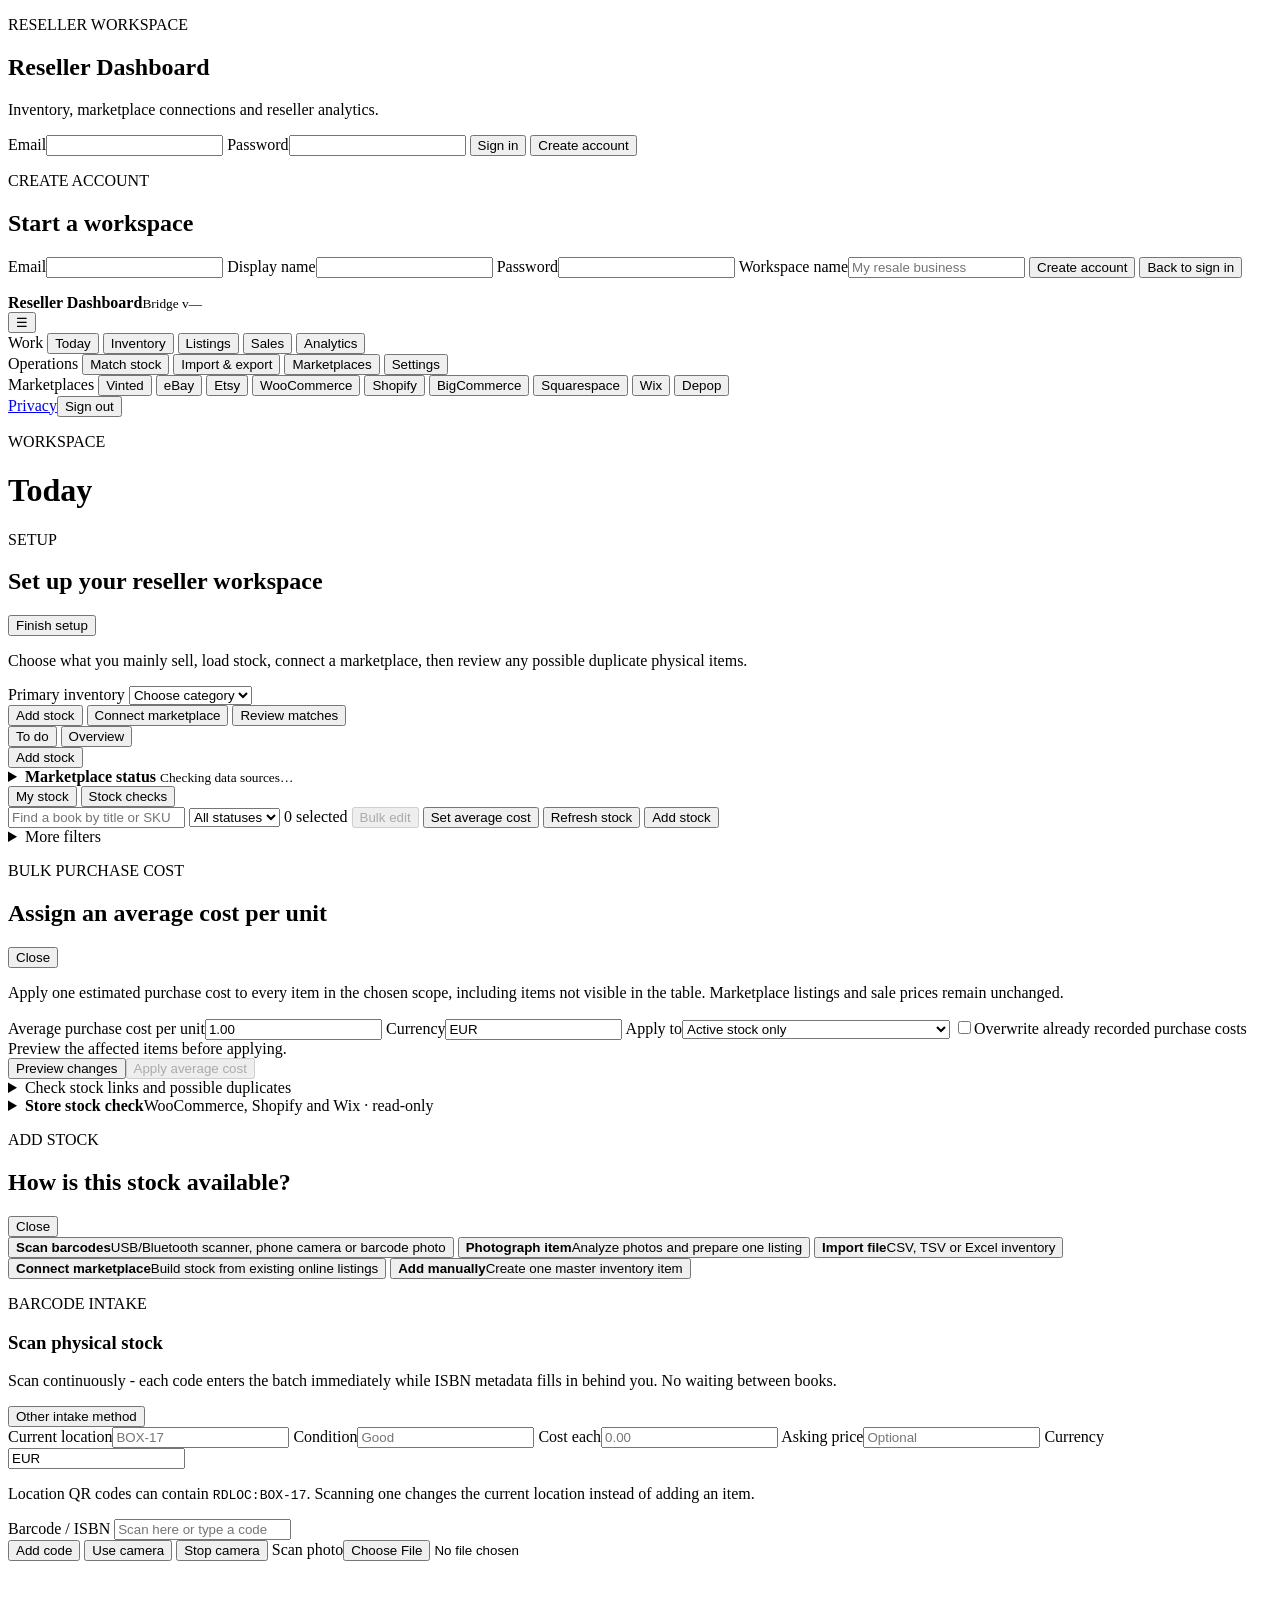
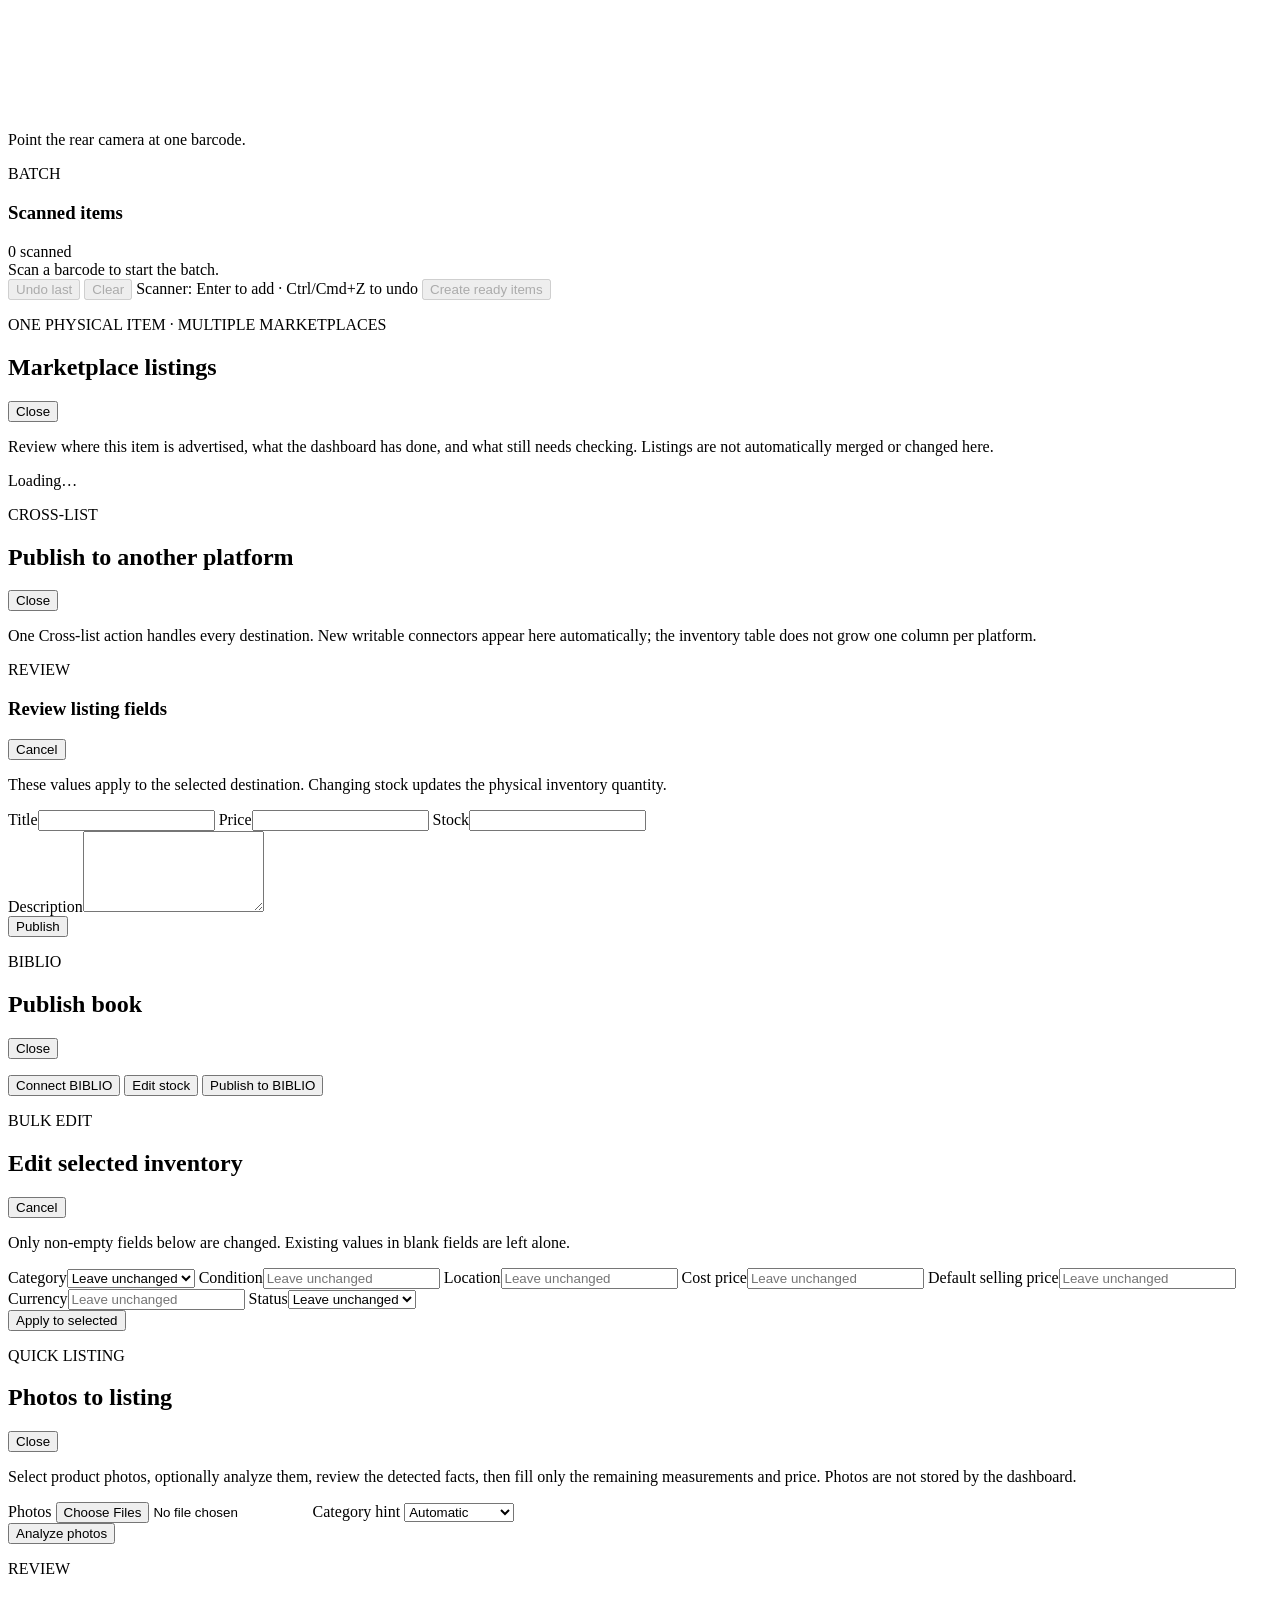
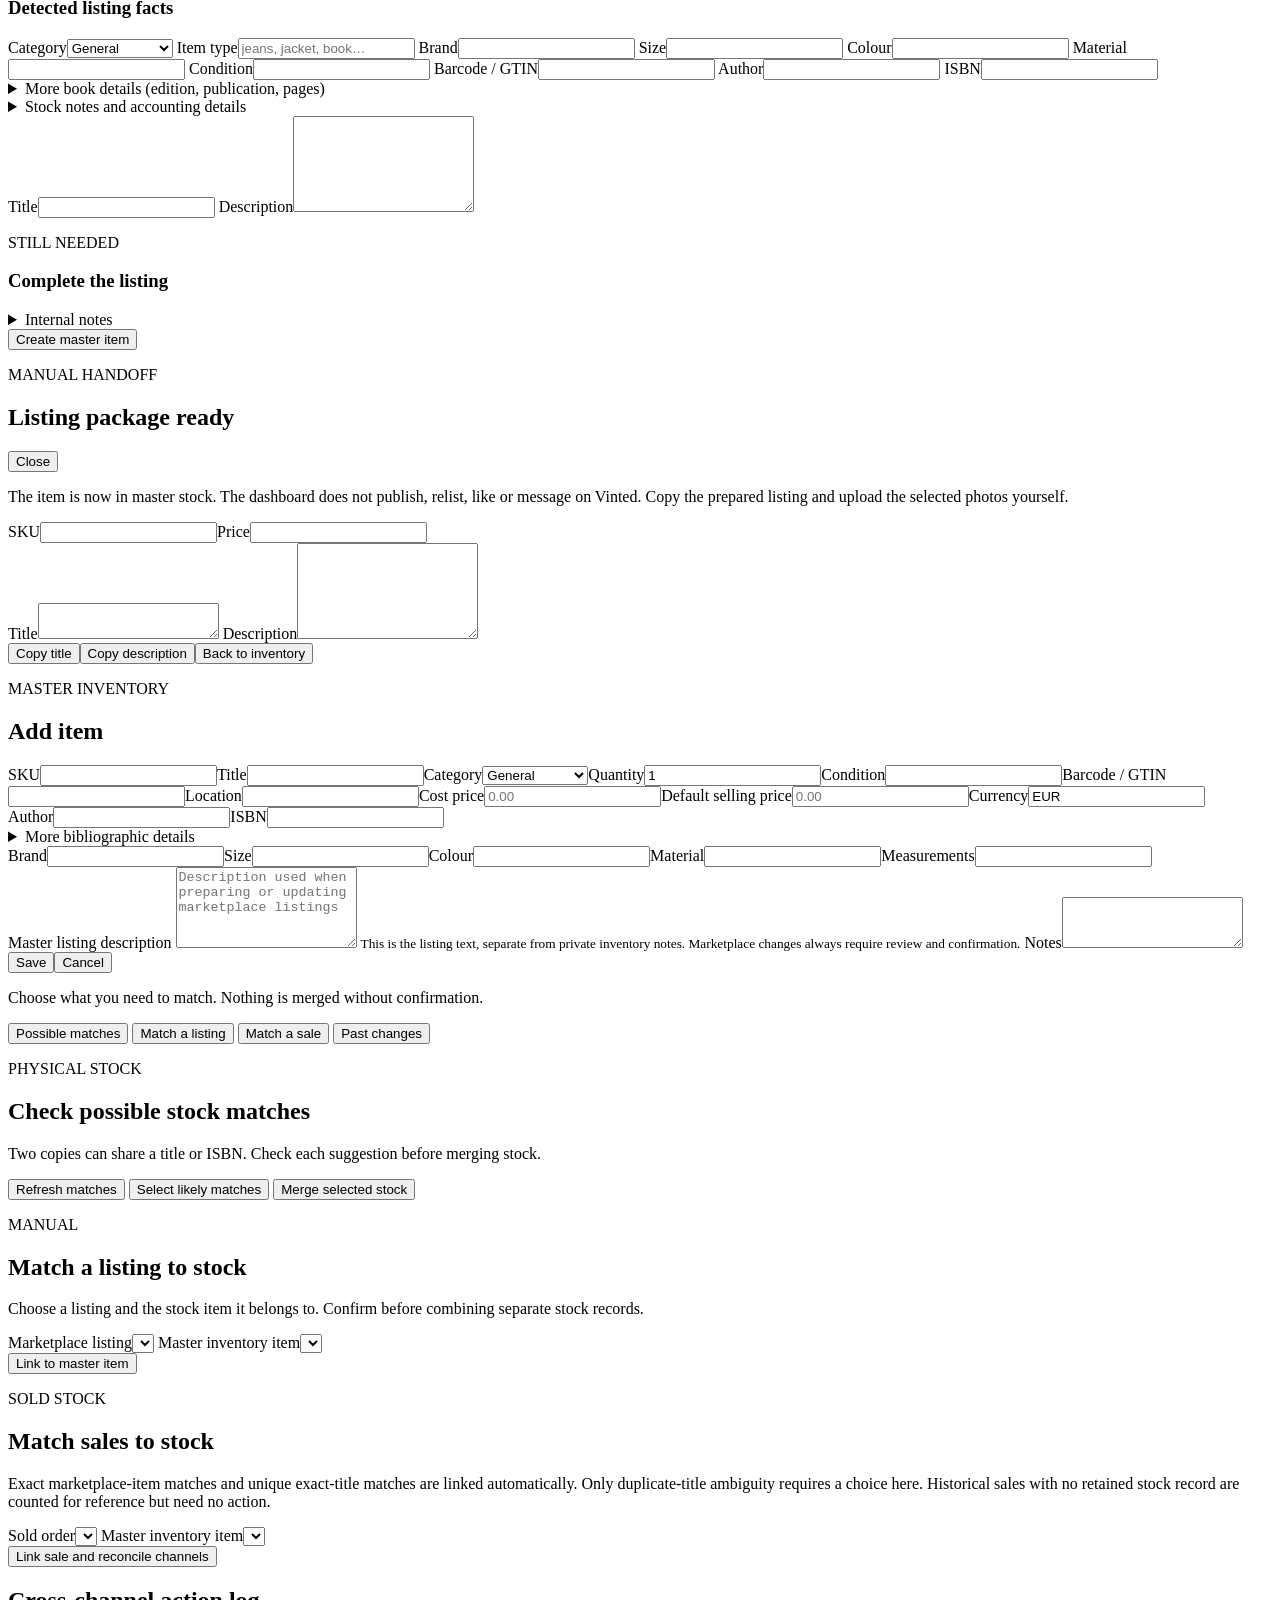
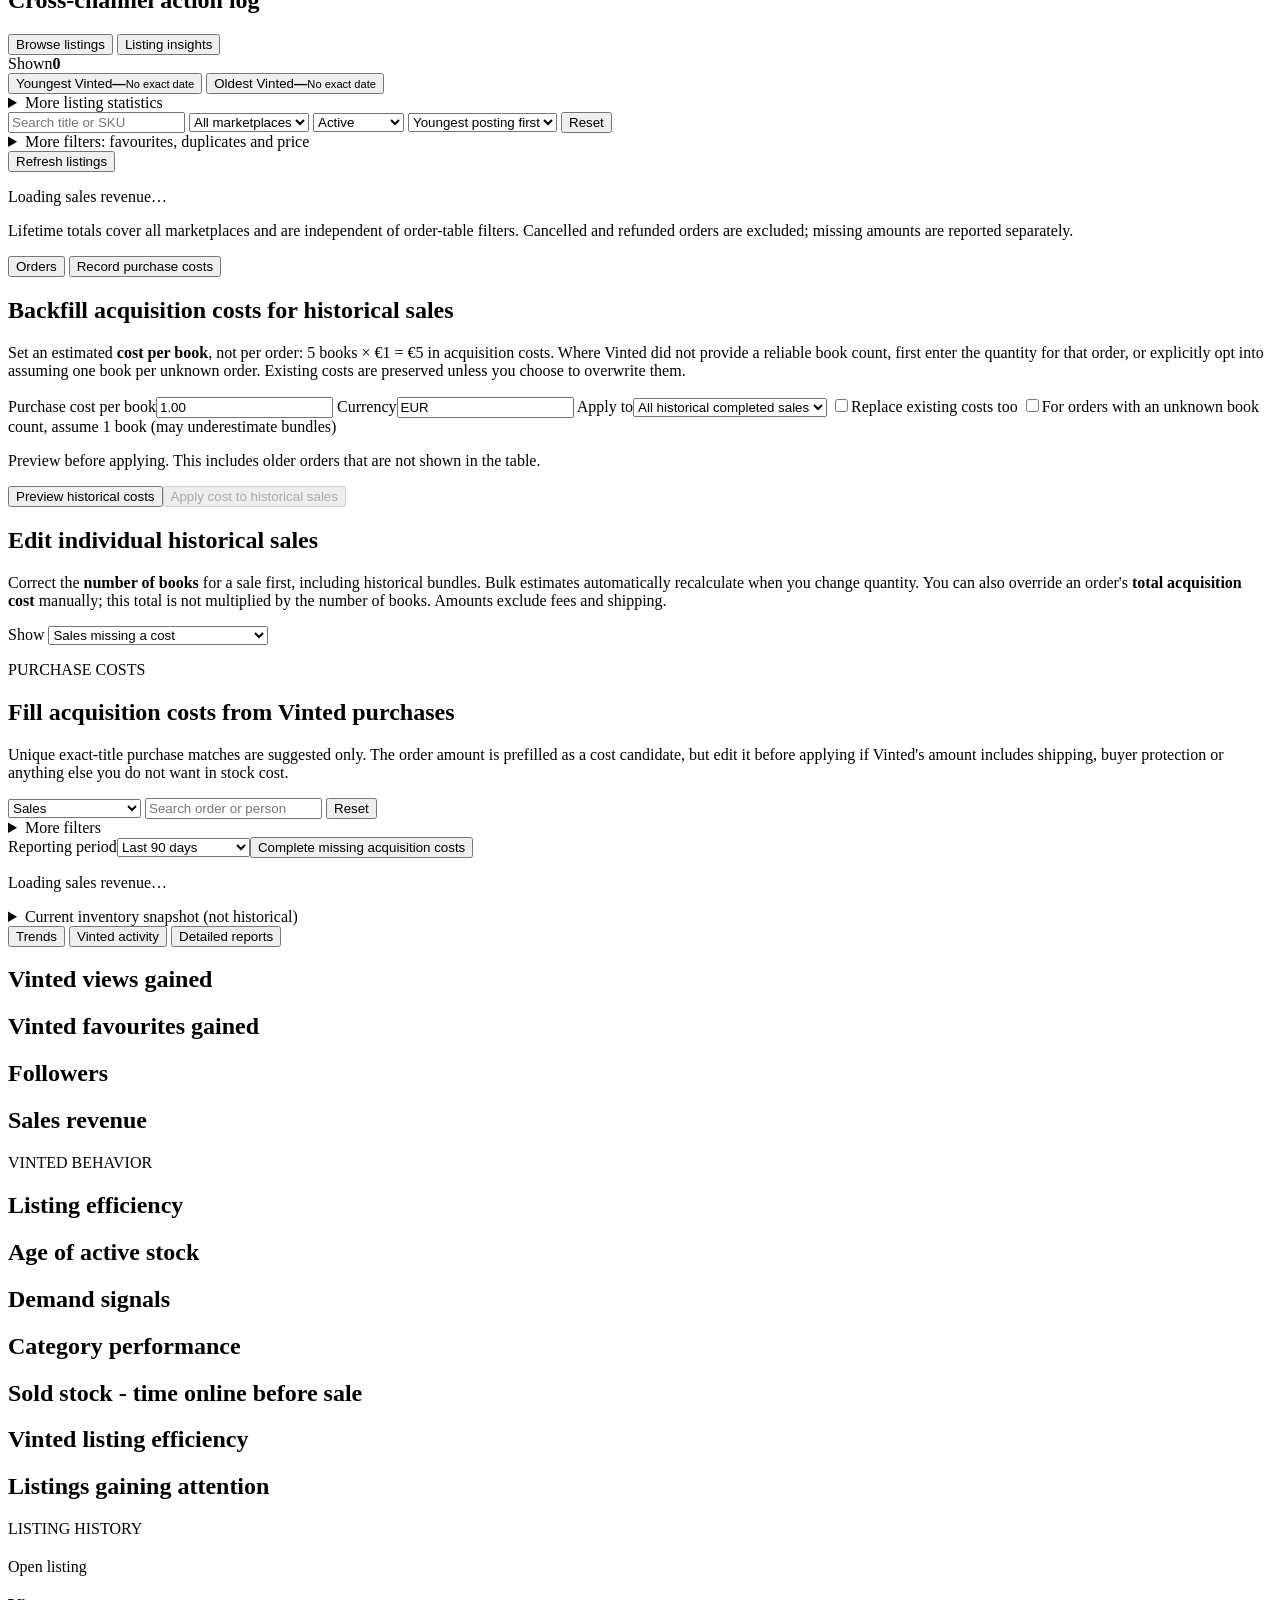
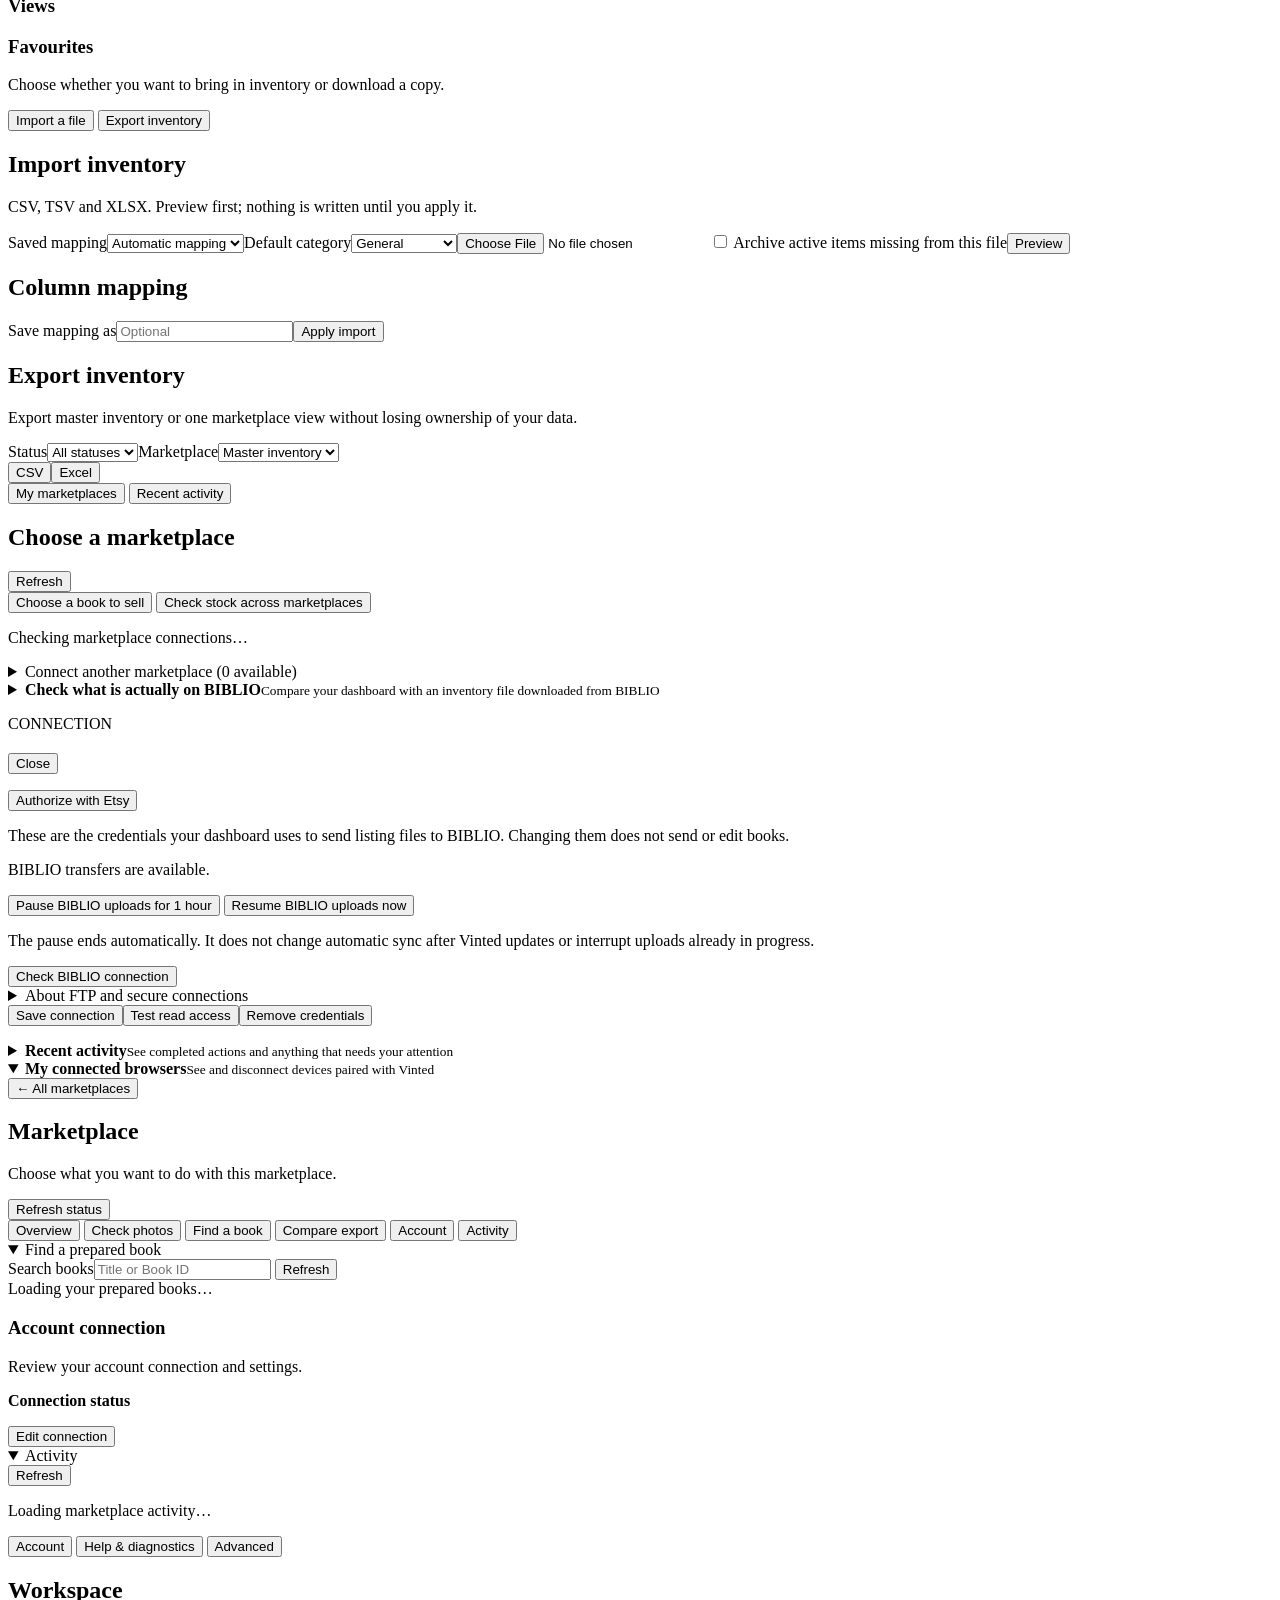
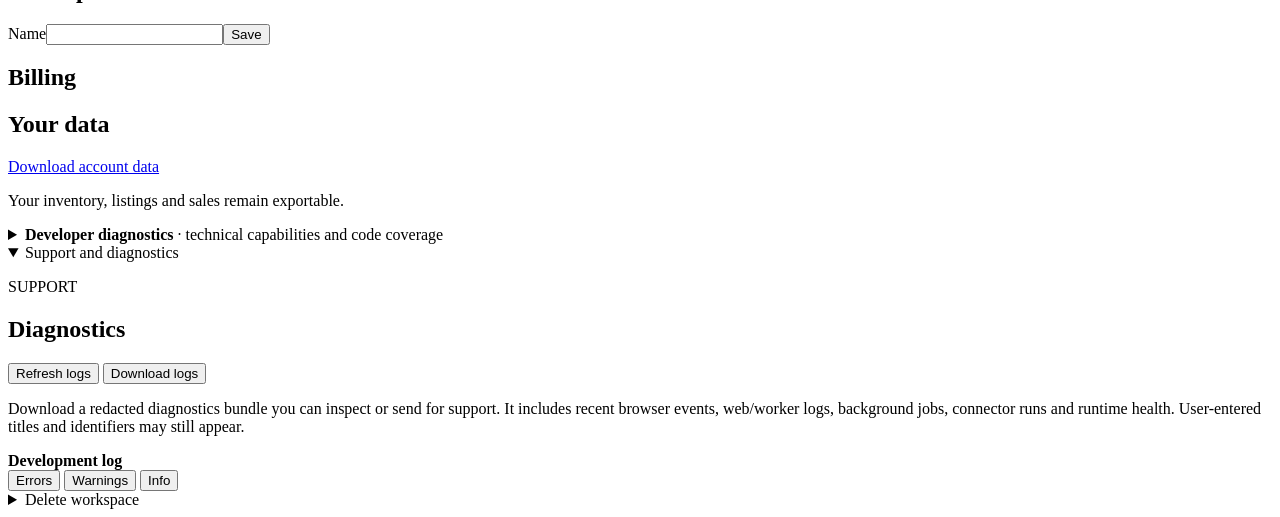
==== app/product_static/index.html @ 5c60fb99 "Make sale book quantities editable and require explicit handling of unknown bundles before per-book " ====
<!doctype html>
<html lang="en">
<head>
  <meta charset="utf-8">
  <meta name="viewport" content="width=device-width,initial-scale=1">
  <title>Reseller Dashboard</title>
  <link rel="stylesheet" href="/app-static/styles.css">
</head>
<body>
  <section id="auth" class="auth">
    <form id="login" class="card auth-card">
      <p class="eyebrow">RESELLER WORKSPACE</p>
      <h1 id="auth-name">Reseller Dashboard</h1>
      <p class="muted">Inventory, marketplace connections and reseller analytics.</p>
      <label>Email<input name="email" type="email" autocomplete="email" required></label>
      <label>Password<input name="password" type="password" autocomplete="current-password" required></label>
      <button class="btn primary">Sign in</button>
      <button type="button" class="link" id="show-register">Create account</button>
      <p id="auth-error" class="error"></p>
    </form>
    <form id="register" class="card auth-card hidden">
      <p class="eyebrow">CREATE ACCOUNT</p>
      <h1>Start a workspace</h1>
      <label>Email<input name="email" type="email" required></label>
      <label>Display name<input name="display_name"></label>
      <label>Password<input name="password" type="password" minlength="10" required></label>
      <label>Workspace name<input name="workspace_name" placeholder="My resale business"></label>
      <button class="btn primary">Create account</button>
      <button type="button" class="link" id="show-login">Back to sign in</button>
      <p id="register-error" class="error"></p>
    </form>
  </section>

  <div id="shell" class="shell hidden">
    <aside id="app-sidebar">
      <div class="sidebar-top">
        <div class="brand"><strong id="app-name">Reseller Dashboard</strong><small id="workspace-name"></small><small id="bridge-version-page" class="bridge-version">Bridge v—</small></div>
        <button id="sidebar-toggle" class="sidebar-toggle" type="button" aria-label="Collapse navigation" aria-controls="workspace-navigation" aria-expanded="true" title="Collapse navigation"><span class="sidebar-toggle-icon" aria-hidden="true">☰</span></button>
      </div>
      <nav id="workspace-navigation" aria-label="Workspace">
        <div class="nav-group">
          <span class="nav-label">Work</span>
          <button class="nav active" data-view="today">Today</button>
          <button class="nav" data-view="inventory">Inventory</button>
          <button class="nav" data-view="listings">Listings</button>
          <button class="nav" data-view="sales">Sales</button>
          <button class="nav" data-view="analytics">Analytics</button>
        </div>
        <div class="nav-group">
          <span class="nav-label">Operations</span>
          <button class="nav" data-view="reconcile">Match stock</button>
          <button class="nav" data-view="imports">Import &amp; export</button>
          <button class="nav" data-view="connections">Marketplaces</button>
          <button class="nav" data-view="settings">Settings</button>
        </div>
        <div class="nav-group nav-group-connectors">
          <span class="nav-label">Marketplaces</span>
          <button class="nav nav-connector" data-view="connector-vinted" data-short="V">Vinted</button>
          <button class="nav nav-connector" data-view="connector-ebay" data-short="E">eBay</button>
          <button class="nav nav-connector" data-view="connector-etsy" data-short="Et">Etsy</button>
          <button class="nav nav-connector" data-view="connector-woocommerce" data-short="W">WooCommerce</button>
          <button class="nav nav-connector" data-view="connector-shopify" data-short="S">Shopify</button>
          <button class="nav nav-connector" data-view="connector-bigcommerce" data-short="BC">BigCommerce</button>
          <button class="nav nav-connector" data-view="connector-squarespace" data-short="Sq">Squarespace</button>
          <button class="nav nav-connector" data-view="connector-wix" data-short="Wi">Wix</button>
          <button class="nav nav-connector" data-view="connector-depop" data-short="D">Depop</button>
        </div>
      </nav>
      <footer><a href="/privacy">Privacy</a><button id="logout" class="link">Sign out</button></footer>
    </aside>
    <main>
      <header><div><p class="eyebrow">WORKSPACE</p><h1 id="page-title">Today</h1></div><div id="flash"></div></header>
      <div id="billing-lock" class="card billing-lock hidden"></div>

      <section id="today" class="view active">
        <div id="onboarding-card" class="card form onboarding-card hidden">
          <div class="card-head inline-head">
            <div><p class="eyebrow">SETUP</p><h2>Set up your reseller workspace</h2></div>
            <button id="onboarding-finish" class="btn" type="button">Finish setup</button>
          </div>
          <p class="muted">Choose what you mainly sell, load stock, connect a marketplace, then review any possible duplicate physical items.</p>
          <div class="onboarding-grid">
            <label>Primary inventory
              <select id="onboarding-category"><option value="">Choose category</option><option value="book">Books</option><option value="clothing">Clothing</option><option value="electronics">Electronics</option><option value="home">Home</option><option value="collectibles">Collectibles</option><option value="toys_games">Toys & games</option><option value="media">Media</option><option value="sports">Sports</option><option value="beauty">Beauty</option><option value="art_crafts">Art & crafts</option><option value="general">General goods</option><option value="mixed">Mixed inventory</option></select>
            </label>
            <div id="onboarding-steps" class="onboarding-steps"></div>
          </div>
          <div class="actions">
            <button id="onboarding-import" class="btn primary" type="button">Add stock</button>
            <button id="onboarding-connect" class="btn" type="button">Connect marketplace</button>
            <button id="onboarding-reconcile" class="btn" type="button">Review matches</button>
          </div>
        </div>

        
<div class="dashboard-tabbar dashboard-section-tabs" role="tablist" aria-label="Today" data-workspace-tabs="today">
<button class="dashboard-tab active" role="tab" type="button" aria-selected="true" aria-controls="today-tasks-panel" data-workspace-tab="tasks">To do</button>
<button class="dashboard-tab" role="tab" type="button" aria-selected="false" aria-controls="today-overview-panel" data-workspace-tab="overview">Overview</button>
</div>
        <div id="today-tasks-panel" class="dashboard-tab-panel" role="tabpanel" data-workspace-panel="today:tasks">
        <div class="today-layout">
          <div class="card today-work">
            <div class="card-head inline-head">
              <div><span id="today-work-count" class="muted"></span></div>
              <button class="btn primary today-shortcut" type="button" data-view="inventory" data-action="add-stock">Add stock</button>
            </div>
            <div id="today-actions"></div>
          </div>
        </div>
        </div>
        <div id="today-overview-panel" class="dashboard-tab-panel hidden" role="tabpanel" data-workspace-panel="today:overview">
          <div id="today-metrics" class="metrics"></div>
          <div class="card today-sources">
            <details id="today-sources-details" class="today-sources-details">
              <summary><span><strong>Marketplace status</strong>
                <small id="today-sources-overview">Checking data sources…</small></span></summary>
              <div class="today-source-body">
                <div class="today-source-actions"><span>Received data and connection status</span>
                  <button id="today-open-connections" class="btn" type="button">Manage connections</button></div>
                <div id="today-source-status"></div>
              </div>
            </details>
          </div>

        </div>
      </section>

      <section id="inventory" class="view">
        <div class="dashboard-tabbar dashboard-section-tabs" role="tablist" aria-label="Inventory" data-workspace-tabs="inventory">
        <button class="dashboard-tab active" role="tab" type="button" aria-selected="true" aria-controls="inventory-items-panel" data-workspace-tab="items">My stock</button>
        <button class="dashboard-tab" role="tab" type="button" aria-selected="false" aria-controls="inventory-checks-panel" data-workspace-tab="checks">Stock checks</button>
        </div>
        <div id="inventory-items-panel" class="dashboard-tab-panel" role="tabpanel" data-workspace-panel="inventory:items">
        <div class="toolbar standard-toolbar dashboard-primary-toolbar">
          <input id="inventory-q" class="search" placeholder="Find a book by title or SKU" aria-label="Find inventory">
          <select id="inventory-status" aria-label="Inventory status"><option value="">All statuses</option><option value="active">Active</option><option value="sold">Sold</option><option value="archived">Archived</option></select>
          <span id="inventory-count" class="toolbar-count"></span>
          <span id="inventory-selected" class="toolbar-count">0 selected</span>
          <button id="bulk-edit" class="btn" type="button" disabled>Bulk edit</button>
          <button id="inventory-average-cost-open" class="btn" type="button" aria-controls="inventory-average-cost-form" aria-expanded="false">Set average cost</button>
          <button id="inventory-refresh" class="btn" type="button" title="Reload current inventory without resetting filters">Refresh stock</button>
          <button id="add-stock" class="btn primary" type="button">Add stock</button>
        </div>
        <details id="inventory-more-filters" class="dashboard-filter-details">
          <summary>More filters</summary>
          <div class="dashboard-filter-grid">
            <label>Purchase cost<select id="inventory-cost" aria-label="Acquisition cost"><option value="">All costs</option><option value="missing">Missing cost</option><option value="recorded">Cost recorded</option></select></label>
            <button id="inventory-reset" class="btn" type="button">Reset filters</button>
          </div>
        </details>
                <form id="inventory-average-cost-form" class="card form hidden" aria-label="Set an average purchase cost for inventory">
          <div class="card-head inline-head"><div><p class="eyebrow">BULK PURCHASE COST</p><h2>Assign an average cost per unit</h2></div><button id="inventory-average-cost-close" class="btn" type="button">Close</button></div>
          <p class="muted">Apply one estimated purchase cost to every item in the chosen scope, including items not visible in the table. Marketplace listings and sale prices remain unchanged.</p>
          <div class="form-grid">
            <label>Average purchase cost per unit<input id="inventory-average-cost-value" type="number" inputmode="decimal" min="0" step="0.01" value="1.00" required></label>
            <label>Currency<input id="inventory-average-cost-currency" type="text" maxlength="3" value="EUR" required></label>
            <label>Apply to<select id="inventory-average-cost-scope"><option value="active" selected>Active stock only</option><option value="all">All inventory (including sold and archived)</option></select></label>
            <label class="check"><input id="inventory-average-cost-overwrite" type="checkbox">Overwrite already recorded purchase costs</label>
          </div>
          <div id="inventory-average-cost-preview" class="muted" role="status">Preview the affected items before applying.</div>
          <div class="actions"><button id="inventory-average-cost-preview-btn" class="btn" type="button">Preview changes</button><button id="inventory-average-cost-apply" class="btn primary" type="submit" disabled>Apply average cost</button></div>
        </form>
        <div id="inventory-table" class="card table-wrap"></div>
        </div>
        <div id="inventory-checks-panel" class="dashboard-tab-panel hidden" role="tabpanel" data-workspace-panel="inventory:checks">
        <details class="dashboard-task-disclosure" id="inventory-relationship-tools">
          <summary>Check stock links and possible duplicates</summary>
          <div class="inventory-relation-audit">
          <button id="inventory-check-relations" class="btn" type="button">Check marketplace relationships</button>
          <span class="muted">Review provisional stock, same-SKU candidates, and listings requiring reconciliation. Nothing is merged automatically.</span>
          <div id="inventory-relation-report" class="hidden" role="status"></div>
          </div>
        </details>
        <details id="store-stock-audit-panel" class="card store-stock-audit">
          <summary><strong>Store stock check</strong><span class="muted">WooCommerce, Shopify and Wix · read-only</span></summary>
          <div class="store-stock-audit-body">
            <p class="muted">Compare confirmed physical stock with each linked store. This check cannot change a marketplace listing or your stock.</p>
            <div class="actions">
              <button id="store-stock-audit-start" class="btn primary" type="button">Check linked store stock</button>
              <span id="store-stock-audit-progress" class="muted" role="status" aria-live="polite"></span>
            </div>
            <div id="store-stock-audit-results" role="region" aria-label="Store stock check results"></div>
          </div>
        </details>
        </div>
        <div id="stock-intake-panel" class="card form stock-intake hidden">
          <div class="card-head inline-head">
            <div><p class="eyebrow">ADD STOCK</p><h2>How is this stock available?</h2></div>
            <button id="close-stock-intake" class="btn" type="button">Close</button>
          </div>
          <div id="stock-intake-choices" class="stock-intake-choices">
            <button id="stock-choice-scan" class="stock-choice" type="button"><strong>Scan barcodes</strong><span>USB/Bluetooth scanner, phone camera or barcode photo</span></button>
            <button id="stock-choice-photo" class="stock-choice" type="button"><strong>Photograph item</strong><span>Analyze photos and prepare one listing</span></button>
            <button id="stock-choice-import" class="stock-choice" type="button"><strong>Import file</strong><span>CSV, TSV or Excel inventory</span></button>
            <button id="stock-choice-connect" class="stock-choice" type="button"><strong>Connect marketplace</strong><span>Build stock from existing online listings</span></button>
            <button id="stock-choice-manual" class="stock-choice" type="button"><strong>Add manually</strong><span>Create one master inventory item</span></button>
          </div>

          <div id="stock-scan-workspace" class="stock-scan hidden">
            <div class="stock-scan-top">
              <div>
                <p class="eyebrow">BARCODE INTAKE</p>
                <h3>Scan physical stock</h3>
                <p class="muted">Scan continuously - each code enters the batch immediately while ISBN metadata fills in behind you. No waiting between books.</p>
              </div>
              <button id="stock-back-choices" class="btn" type="button">Other intake method</button>
            </div>

            <div class="stock-defaults">
              <label>Current location<input id="stock-default-location" placeholder="BOX-17"></label>
              <label>Condition<input id="stock-default-condition" placeholder="Good"></label>
              <label>Cost each<input id="stock-default-cost" type="number" min="0" step="0.01" placeholder="0.00"></label>
              <label>Asking price<input id="stock-default-price" type="number" min="0" step="0.01" placeholder="Optional"></label>
              <label>Currency<input id="stock-default-currency" maxlength="3" value="EUR"></label>
            </div>
            <p class="muted stock-location-help">Location QR codes can contain <code>RDLOC:BOX-17</code>. Scanning one changes the current location instead of adding an item.</p>

            <div class="stock-reader">
              <label class="stock-reader-input">Barcode / ISBN
                <input id="stock-barcode-input" autocomplete="off" autocapitalize="off" spellcheck="false" placeholder="Scan here or type a code">
              </label>
              <div class="actions compact">
                <button id="stock-barcode-submit" class="btn primary" type="button">Add code</button>
                <button id="stock-start-camera" class="btn" type="button">Use camera</button>
                <button id="stock-stop-camera" class="btn hidden" type="button">Stop camera</button>
                <label class="btn stock-image-label">Scan photo<input id="stock-barcode-image" class="hidden" type="file" accept="image/jpeg,image/png,image/webp" capture="environment"></label>
              </div>
              <span id="stock-scan-status" class="muted"></span>
            </div>

            <div id="stock-camera-box" class="stock-camera hidden">
              <video id="stock-barcode-video" autoplay muted playsinline></video>
              <canvas id="stock-barcode-canvas" class="hidden"></canvas>
              <div class="stock-camera-guide" aria-hidden="true"></div>
              <p id="stock-camera-status" class="muted">Point the rear camera at one barcode.</p>
            </div>

            <div class="stock-queue-head">
              <div><p class="eyebrow">BATCH</p><h3>Scanned items</h3></div>
              <span id="stock-queue-count" class="muted">0 scanned</span>
            </div>
            <div id="stock-intake-queue" class="stock-intake-queue"><div class="empty">Scan a barcode to start the batch.</div></div>
            <div class="actions stock-create-actions">
              <button id="stock-undo-last" class="btn" type="button" disabled>Undo last</button>
              <button id="stock-clear-batch" class="btn" type="button" disabled>Clear</button>
              <span class="muted stock-keyboard-help">Scanner: Enter to add · Ctrl/Cmd+Z to undo</span>
              <button id="stock-create-batch" class="btn primary" type="button" disabled>Create ready items</button>
            </div>
          </div>
        </div>
        <section id="item-marketplaces-panel" class="card form hidden" aria-labelledby="item-marketplaces-title">
          <div class="card-head inline-head">
            <div><p class="eyebrow">ONE PHYSICAL ITEM · MULTIPLE MARKETPLACES</p><h2 id="item-marketplaces-title">Marketplace listings</h2></div>
            <button class="btn" id="close-item-marketplaces" type="button">Close</button>
          </div>
          <p class="muted">Review where this item is advertised, what the dashboard has done, and what still needs checking. Listings are not automatically merged or changed here.</p>
          <div id="item-marketplaces-content" role="status" aria-live="polite">Loading…</div>
        </section>
        <div id="cross-list-panel" class="card form hidden">
          <div class="card-head inline-head">
            <div><p class="eyebrow">CROSS-LIST</p><h2 id="cross-list-title">Publish to another platform</h2></div>
            <button id="close-cross-list" class="btn" type="button">Close</button>
          </div>
          <p id="cross-list-source" class="muted"></p>
          <p class="muted cross-list-help">One Cross-list action handles every destination. New writable connectors appear here automatically; the inventory table does not grow one column per platform.</p>
          <div id="cross-list-summary" class="cross-list-summary"></div>
          <div id="cross-list-review" class="cross-list-review hidden">
            <div class="card-head inline-head">
              <div><p class="eyebrow">REVIEW</p><h3 id="cross-list-review-title">Review listing fields</h3></div>
              <button id="cross-list-review-close" class="btn" type="button">Cancel</button>
            </div>
            <p class="muted">These values apply to the selected destination. Changing stock updates the physical inventory quantity.</p>
            <div class="form-grid">
              <label>Title<input id="cross-list-review-name" type="text"></label>
              <label>Price<input id="cross-list-review-price" type="number" min="0" step="0.01" inputmode="decimal"></label>
              <label>Stock<input id="cross-list-review-stock" type="number" min="0" step="1" inputmode="numeric"></label>
            </div>
            <label>Description<textarea id="cross-list-review-description" rows="5"></textarea></label>
            <div id="cross-list-review-warning" class="muted"></div>
            <div class="actions">
              <button id="cross-list-review-publish" class="btn primary" type="button">Publish</button>
            </div>
          </div>
          <div id="cross-list-destinations" class="cross-list-destinations"></div>
        </div>
        <div id="biblio-publish-panel" class="card form hidden">
          <div class="card-head inline-head">
            <div><p class="eyebrow">BIBLIO</p><h2 id="biblio-publish-title">Publish book</h2></div>
            <button id="close-biblio-publish" class="btn" type="button">Close</button>
          </div>
          <p id="biblio-publish-source" class="muted"></p>
          <div id="biblio-photo-preview" class="biblio-photo-preview hidden"></div>
          <div id="biblio-publish-fields" class="biblio-preflight"></div>
          <div id="biblio-publish-warning" class="muted"></div>
          <div class="actions">
            <button id="biblio-open-connections" class="btn hidden" type="button">Connect BIBLIO</button>
            <button id="biblio-edit-stock" class="btn hidden" type="button">Edit stock</button>
            <button id="biblio-publish-submit" class="btn primary" type="button">Publish to BIBLIO</button>
          </div>
        </div>
        <form id="bulk-form" class="card form hidden">
          <div class="card-head inline-head"><div><p class="eyebrow">BULK EDIT</p><h2>Edit selected inventory</h2></div><button id="cancel-bulk" class="btn" type="button">Cancel</button></div>
          <p class="muted">Only non-empty fields below are changed. Existing values in blank fields are left alone.</p>
          <div class="form-grid">
            <label>Category<select name="category"><option value="">Leave unchanged</option><option value="general">General</option><option value="clothing">Clothing</option><option value="book">Book</option><option value="electronics">Electronics</option><option value="home">Home</option><option value="collectibles">Collectibles</option><option value="toys_games">Toys & games</option><option value="media">Media</option><option value="sports">Sports</option><option value="beauty">Beauty</option><option value="art_crafts">Art & crafts</option></select></label>
            <label>Condition<input name="condition" placeholder="Leave unchanged"></label>
            <label>Location<input name="location" placeholder="Leave unchanged"></label>
            <label>Cost price<input name="cost" type="number" min="0" step="0.01" placeholder="Leave unchanged"></label>
            <label>Default selling price<input name="price" type="number" min="0" step="0.01" placeholder="Leave unchanged"></label>
            <label>Currency<input name="currency" maxlength="3" placeholder="Leave unchanged"></label>
            <label>Status<select name="status"><option value="">Leave unchanged</option><option value="active">Active</option><option value="sold">Sold</option><option value="archived">Archived</option></select></label>
          </div>
          <div class="actions"><button class="btn primary" type="submit">Apply to selected</button></div>
        </form>
        <form id="quick-listing-form" class="card form quick-listing hidden">
          <div class="card-head inline-head">
            <div><p class="eyebrow">QUICK LISTING</p><h2>Photos to listing</h2></div>
            <button id="cancel-quick-listing" class="btn" type="button">Close</button>
          </div>
          <p class="muted">Select product photos, optionally analyze them, review the detected facts, then fill only the remaining measurements and price. Photos are not stored by the dashboard.</p>
          <div class="quick-photo-grid">
            <label>Photos
              <input id="quick-photos" type="file" accept="image/jpeg,image/png,image/webp" multiple>
            </label>
            <label>Category hint
              <select id="quick-category-hint"><option value="">Automatic</option><option value="general">General goods</option><option value="clothing">Clothing</option><option value="book">Book</option><option value="electronics">Electronics</option><option value="home">Home</option><option value="collectibles">Collectibles</option><option value="toys_games">Toys & games</option><option value="media">Media</option><option value="sports">Sports</option><option value="beauty">Beauty</option><option value="art_crafts">Art & crafts</option></select>
            </label>
            <div class="quick-analyze-action">
              <button id="quick-analyze" class="btn" type="button">Analyze photos</button>
              <span id="quick-ai-status" class="muted"></span>
            </div>
          </div>
          <div id="quick-photo-preview" class="quick-photo-preview"></div>

          <div class="quick-section">
            <div class="card-head"><div><p class="eyebrow">REVIEW</p><h3>Detected listing facts</h3></div></div>
            <div class="form-grid">
              <label>Category<select name="quick_category" id="quick-category"><option value="general">General</option><option value="clothing">Clothing</option><option value="book">Book</option><option value="electronics">Electronics</option><option value="home">Home</option><option value="collectibles">Collectibles</option><option value="toys_games">Toys & games</option><option value="media">Media</option><option value="sports">Sports</option><option value="beauty">Beauty</option><option value="art_crafts">Art & crafts</option></select></label>
              <label>Item type<input name="item_type" id="quick-item-type" placeholder="jeans, jacket, book…"></label>
              <label class="quick-clothing-field">Brand<input name="brand"></label>
              <label class="quick-clothing-field">Size<input name="size"></label>
              <label class="quick-clothing-field">Colour<input name="colour"></label>
              <label class="quick-clothing-field">Material<input name="material"></label>
              <label>Condition<input name="condition"></label>
              <label>Barcode / GTIN<input name="barcode"></label>
              <label class="quick-book-field">Author<input name="author"></label>
              <label class="quick-book-field">ISBN<input name="isbn"></label>
              <details class="quick-book-field dashboard-optional-fields">
                <summary>More book details (edition, publication, pages)</summary>
                <div class="form-grid">
                  <label class="quick-book-field">Subtitle<input name="subtitle"></label>
              <label class="quick-book-field">Publisher<input name="publisher"></label>
              <label class="quick-book-field">Edition<input name="edition"></label>
              <label class="quick-book-field">Binding<input name="binding"></label>
              <label class="quick-book-field">Language<input name="language"></label>
              <label class="quick-book-field">Publish date<input name="publish_date"></label>
              <label class="quick-book-field">Publication year<input name="publication_year" type="number" min="0"></label>
              <label class="quick-book-field">Pages<input name="pages" type="number" min="0"></label>
                </div>
              </details>
              <details class="dashboard-optional-fields">
                <summary>Stock notes and accounting details</summary>
                <div class="form-grid">
                            <label>Optional SKU<input name="sku" placeholder="Generated automatically"></label>
              <label>Storage location<input name="location"></label>
              <label>Cost price<input name="cost" type="number" min="0" step="0.01" placeholder="0.00"></label>
              <label>Currency<input name="currency" maxlength="3" value="EUR"></label>
                </div>
              </details>
            </div>
            <label>Title<input name="title" id="quick-title" required></label>
            <label>Description<textarea name="description" id="quick-description" rows="6"></textarea></label>
          </div>

          <div class="quick-section quick-required-section">
            <div class="card-head"><div><p class="eyebrow">STILL NEEDED</p><h3>Complete the listing</h3></div></div>
            <div id="quick-required" class="form-grid"></div>
          </div>

          <details class="dashboard-optional-fields"><summary>Internal notes</summary><label>Internal notes<textarea name="notes" rows="2"></textarea></label></details>
          <div id="quick-confidence" class="muted"></div>
          <div class="actions">
            <button id="quick-create" class="btn primary" type="submit">Create master item</button>
          </div>
        </form>
        <div id="quick-listing-result" class="card form quick-result hidden">
          <div class="card-head inline-head"><div><p class="eyebrow">MANUAL HANDOFF</p><h2>Listing package ready</h2></div><button id="close-quick-result" class="btn" type="button">Close</button></div>
          <p class="muted">The item is now in master stock. The dashboard does not publish, relist, like or message on Vinted. Copy the prepared listing and upload the selected photos yourself.</p>
          <div class="form-grid"><label>SKU<input id="quick-result-sku" readonly></label><label>Price<input id="quick-result-price" readonly></label></div>
          <label>Title<textarea id="quick-result-title" rows="2" readonly></textarea></label>
          <label>Description<textarea id="quick-result-description" rows="6" readonly></textarea></label>
          <div class="actions"><button id="copy-quick-title" class="btn" type="button">Copy title</button><button id="copy-quick-description" class="btn" type="button">Copy description</button><button id="quick-open-inventory" class="btn primary" type="button">Back to inventory</button></div>
        </div>
        <form id="item-form" class="card form hidden">
          <div class="card-head inline-head"><div><p class="eyebrow">MASTER INVENTORY</p><h2 id="item-form-title">Add item</h2></div><span id="item-form-channels" class="muted"></span></div>
          <div class="form-grid"><label>SKU<input name="sku" required></label><label>Title<input name="title" required></label><label>Category<select name="category" id="item-category"><option value="general">General</option><option value="clothing">Clothing</option><option value="book">Book</option><option value="electronics">Electronics</option><option value="home">Home</option><option value="collectibles">Collectibles</option><option value="toys_games">Toys & games</option><option value="media">Media</option><option value="sports">Sports</option><option value="beauty">Beauty</option><option value="art_crafts">Art & crafts</option></select></label><label>Quantity<input name="quantity" type="number" min="0" value="1"></label><label>Condition<input name="condition"></label><label>Barcode / GTIN<input name="barcode"></label><label>Location<input name="location"></label><label>Cost price<input name="cost" type="number" min="0" step="0.01" placeholder="0.00"></label><label>Default selling price<input name="price" type="number" min="0" step="0.01" placeholder="0.00"></label><label>Currency<input name="currency" maxlength="3" value="EUR"></label></div>
          <div id="book-fields" class="form-grid category-fields hidden"><label>Author<input name="author"></label><label>ISBN<input name="isbn"></label><details class="dashboard-optional-fields"><summary>More bibliographic details</summary><div class="form-grid"><label>Subtitle<input name="subtitle"></label><label>Publisher<input name="publisher"></label><label>Edition<input name="edition"></label><label>Binding<input name="binding"></label><label>Language<input name="language"></label><label>Publish date<input name="publish_date"></label><label>Publication year<input name="publication_year"></label><label>Pages<input name="pages" type="number" min="0"></label></div></details></div>
          <div id="clothing-fields" class="form-grid category-fields hidden"><label>Brand<input name="brand"></label><label>Size<input name="size"></label><label>Colour<input name="colour"></label><label>Material<input name="material"></label><label>Measurements<input name="measurements"></label></div>
          <label>Master listing description
            <textarea name="description" rows="5" maxlength="10000" placeholder="Description used when preparing or updating marketplace listings"></textarea>
            <small class="field-help">This is the listing text, separate from private inventory notes. Marketplace changes always require review and confirmation.</small>
          </label>
          <label>Notes<textarea name="notes" rows="3"></textarea></label>
          <div class="actions"><button id="save-item" class="btn primary">Save</button><button class="btn" type="button" id="cancel-item">Cancel</button></div>
        </form>

      </section>

      <section id="reconcile" class="view">
        <p class="dashboard-page-intro">Choose what you need to match. Nothing is merged without confirmation.</p>
        <div class="dashboard-tabbar" role="tablist" aria-label="Stock reconciliation tasks" data-workspace-tabs="reconcile">
          <button class="dashboard-tab active" type="button" role="tab" aria-selected="true" aria-controls="reconcile-suggestions-panel" data-workspace-tab="suggestions">Possible matches</button>
          <button class="dashboard-tab" type="button" role="tab" aria-selected="false" aria-controls="reconcile-manual-panel" data-workspace-tab="manual">Match a listing</button>
          <button class="dashboard-tab" type="button" role="tab" aria-selected="false" aria-controls="reconcile-sales-panel" data-workspace-tab="sales">Match a sale</button>
          <button class="dashboard-tab" type="button" role="tab" aria-selected="false" aria-controls="reconcile-history-panel" data-workspace-tab="history">Past changes</button>
        </div>
        <div id="reconcile-suggestions-panel" class="dashboard-tab-panel" role="tabpanel" data-workspace-panel="reconcile:suggestions">
        <div class="card form">
          <div class="card-head inline-head">
            <div><p class="eyebrow">PHYSICAL STOCK</p><h2>Check possible stock matches</h2></div>
            <span id="reconcile-summary" class="muted"></span>
          </div>
          <p class="muted">Two copies can share a title or ISBN. Check each suggestion before merging stock.</p>
          <div class="actions reconcile-actions">
            <button id="reconcile-refresh" class="btn" type="button">Refresh matches</button>
            <button id="reconcile-select-high" class="btn" type="button">Select likely matches</button>
            <button id="reconcile-apply" class="btn primary" type="button">Merge selected stock</button>
          </div>
        </div>
        <div id="reconcile-suggestions" class="card table-wrap"></div>
        </div>
        <div id="reconcile-manual-panel" class="dashboard-tab-panel hidden" role="tabpanel" data-workspace-panel="reconcile:manual">
        <div class="card form">
          <div class="card-head inline-head"><div><p class="eyebrow">MANUAL</p><h2>Match a listing to stock</h2></div></div>
          <p class="muted">Choose a listing and the stock item it belongs to. Confirm before combining separate stock records.</p>
          <div class="form-grid">
            <label>Marketplace listing<select id="reconcile-listing"></select></label>
            <label>Master inventory item<select id="reconcile-item"></select></label>
          </div>
          <div class="actions"><button id="reconcile-manual" class="btn primary" type="button">Link to master item</button></div>
        </div>
        </div>
        <div id="reconcile-sales-panel" class="dashboard-tab-panel hidden" role="tabpanel" data-workspace-panel="reconcile:sales">
        <div class="card form">
          <div class="card-head inline-head"><div><p class="eyebrow">SOLD STOCK</p><h2>Match sales to stock</h2></div><span id="unlinked-sale-count" class="muted"></span></div>
          <p class="muted">Exact marketplace-item matches and unique exact-title matches are linked automatically. Only duplicate-title ambiguity requires a choice here. Historical sales with no retained stock record are counted for reference but need no action.</p>
          <div class="form-grid">
            <label>Sold order<select id="reconcile-sale"></select></label>
            <label>Master inventory item<select id="reconcile-sale-item"></select></label>
          </div>
          <div class="actions"><button id="reconcile-sale-link" class="btn primary" type="button">Link sale and reconcile channels</button></div>
        </div>
        </div>
        <div id="reconcile-history-panel" class="dashboard-tab-panel hidden" role="tabpanel" data-workspace-panel="reconcile:history">
        <div class="card table-wrap">
          <div class="card-head"><h2>Cross-channel action log</h2></div>
          <div id="cross-channel-log"></div>
        </div>
        </div>
      </section>

      <section id="listings" class="view">
        <div class="dashboard-tabbar dashboard-section-tabs" role="tablist" aria-label="Listings" data-workspace-tabs="listings">
        <button class="dashboard-tab active" role="tab" type="button" aria-selected="true" aria-controls="listings-browse-panel" data-workspace-tab="browse">Browse listings</button>
        <button class="dashboard-tab" role="tab" type="button" aria-selected="false" aria-controls="listings-insights-panel" data-workspace-tab="insights">Listing insights</button>
        </div>
        <div id="listings-insights-panel" class="dashboard-tab-panel hidden" role="tabpanel" data-workspace-panel="listings:insights">
        <div class="listing-stats-primary">
          <article class="card mini-metric"><span>Shown</span><strong id="listing-stat-count">0</strong></article>
          <button class="card mini-metric age-stat" id="listing-stat-youngest" type="button" title="Show Vinted listings with the youngest real posting first">
            <span>Youngest Vinted</span><strong id="listing-stat-youngest-age">—</strong><small id="listing-stat-youngest-detail">No exact date</small>
          </button>
          <button class="card mini-metric age-stat" id="listing-stat-oldest" type="button" title="Show Vinted listings with the oldest real posting first">
            <span>Oldest Vinted</span><strong id="listing-stat-oldest-age">—</strong><small id="listing-stat-oldest-detail">No exact date</small>
          </button>
        </div>
        <details class="dashboard-filter-details dashboard-stat-details" id="listing-more-stats"><summary>More listing statistics</summary>
          <div class="listing-stats">
          <article class="card mini-metric"><span>Vinted age known</span><strong id="listing-stat-age-known">0/0</strong><small id="listing-stat-age-unknown">Actual Vinted timestamps only</small></article>
          <article class="card mini-metric"><span>Inventory value</span><strong id="listing-stat-value">€0</strong></article>
          <article class="card mini-metric"><span>Average price</span><strong id="listing-stat-average">€0</strong></article>
          <article class="card mini-metric"><span>Median price</span><strong id="listing-stat-median">€0</strong></article>
          <article class="card mini-metric"><span>Total favourites</span><strong id="listing-stat-favourites">0</strong></article>
          <article class="card mini-metric"><span>No favourites</span><strong id="listing-stat-zero-favourites">0</strong></article>
          <button class="card mini-metric duplicate-stat" id="listing-stat-duplicates" type="button" title="Show only potential duplicate listings">
            <span>Duplicate groups</span><strong id="listing-stat-duplicate-groups">0</strong>
          </button>
          </div>
        </details>

        </div>
        <div id="listings-browse-panel" class="dashboard-tab-panel" role="tabpanel" data-workspace-panel="listings:browse">
        <div class="toolbar listing-toolbar dashboard-primary-toolbar">
          <input id="listing-search" class="search" placeholder="Search title or SKU">
          <select id="listing-channel" aria-label="Marketplace">
            <option value="">All marketplaces</option>
            <option value="vinted">Vinted</option>
            <option value="ebay">eBay</option>
            <option value="etsy">Etsy</option><option value="woocommerce">WooCommerce</option><option value="shopify">Shopify</option><option value="bigcommerce">BigCommerce</option><option value="squarespace">Squarespace</option><option value="wix">Wix</option><option value="depop">Depop</option>
          </select>
          <select id="listing-status" aria-label="Listing status">
            <option value="">All statuses</option>
            <option value="active" selected>Active</option>
            <option value="sold">Sold</option>
            <option value="reserved">Reserved</option>
            <option value="hidden">Hidden</option>
            <option value="draft">Draft</option>
            <option value="inactive">Inactive</option>
            <option value="ended">Ended</option>
          </select>
          <select id="listing-sort" aria-label="Sort listings">
            <option value="newest">Youngest posting first</option>
            <option value="oldest">Oldest posting first</option>
            <option value="price-asc">Price - low to high</option>
            <option value="price-desc">Price - high to low</option>
            <option value="likes-desc">Most favourites</option>
            <option value="views-desc">Most views</option>
            <option value="title-asc">Title A-Z</option>
          </select>
          <button id="listing-reset" class="btn" type="button">Reset</button>
          <span id="listing-count" class="toolbar-count"></span>
        </div>
        <details class="dashboard-filter-details" id="listing-more-filters"><summary>More filters: favourites, duplicates and price</summary>
          <div class="dashboard-filter-grid"><label>Favourite activity<select id="listing-interest" aria-label="Favourite filter">
            <option value="">All interest</option>
            <option value="liked">Has favourites</option>
            <option value="unliked">No favourites</option>
          </select></label>
            <label>Duplicates<select id="listing-duplicate" aria-label="Duplicate filter">
            <option value="">All listings</option>
            <option value="duplicates">Potential duplicates</option>
            <option value="unique">Unique titles</option>
          </select></label>
            <label>Minimum price<input id="listing-price-min" class="price-filter" type="number" min="0" step="0.50" inputmode="decimal" placeholder="Min €" aria-label="Minimum price"></label>
            <label>Maximum price<input id="listing-price-max" class="price-filter" type="number" min="0" step="0.50" inputmode="decimal" placeholder="Max €" aria-label="Maximum price"></label></div>
        </details>

        <div class="table-refresh-controls"><span id="listings-sync-note" class="muted" role="status"></span><button id="listings-refresh" class="btn" type="button">Refresh listings</button></div>
        <div id="listings-table" class="card table-wrap"></div>
        </div>
      </section>

      <section id="sales" class="view">
        <div id="sales-lifetime-metrics" class="metrics" role="status" aria-live="polite"><p class="muted">Loading sales revenue…</p></div>
        <p class="muted sales-summary-note">Lifetime totals cover all marketplaces and are independent of order-table filters. Cancelled and refunded orders are excluded; missing amounts are reported separately.</p>
        <div class="dashboard-tabbar dashboard-section-tabs" role="tablist" aria-label="Sales" data-workspace-tabs="sales">
        <button class="dashboard-tab active" role="tab" type="button" aria-selected="true" aria-controls="sales-orders-panel" data-workspace-tab="orders">Orders</button>
        <button class="dashboard-tab" role="tab" type="button" aria-selected="false" aria-controls="sales-costs-panel" data-workspace-tab="costs">Record purchase costs</button>
        </div>
        <div id="sales-costs-panel" class="dashboard-tab-panel hidden" role="tabpanel" data-workspace-panel="sales:costs">
        <div class="card form" id="sale-cost-backfill-card">
          <div class="card-head"><h2>Backfill acquisition costs for historical sales</h2></div>
          <p class="muted">Set an estimated <strong>cost per book</strong>, not per order: 5 books × €1 = €5 in acquisition costs. Where Vinted did not provide a reliable book count, first enter the quantity for that order, or explicitly opt into assuming one book per unknown order. Existing costs are preserved unless you choose to overwrite them.</p>
          <form id="sale-cost-backfill-form">
            <div class="form-grid">
              <label>Purchase cost per book<input id="sale-cost-backfill-value" type="number" min="0" step="0.01" value="1.00" required></label>
              <label>Currency<input id="sale-cost-backfill-currency" maxlength="3" value="EUR" required></label>
              <label>Apply to<select id="sale-cost-backfill-scope">
                <option value="all" selected>All historical completed sales</option>
                <option value="30">Last 30 days</option><option value="90">Last 90 days</option>
                <option value="180">Last 180 days</option><option value="365">Last 365 days</option>
                <option value="ytd">Year to date</option>
              </select></label>
              <label class="check"><input id="sale-cost-backfill-overwrite" type="checkbox">Replace existing costs too</label>
              <label class="check"><input id="sale-cost-backfill-assume-one" type="checkbox">For orders with an unknown book count, assume 1 book (may underestimate bundles)</label>
            </div>
            <p id="sale-cost-backfill-preview" class="muted" role="status">Preview before applying. This includes older orders that are not shown in the table.</p>
            <div class="actions"><button id="sale-cost-backfill-preview-btn" class="btn" type="button">Preview historical costs</button><button id="sale-cost-backfill-apply" class="btn primary" type="submit" disabled>Apply cost to historical sales</button></div>
          </form>
        </div>
        <div class="card">
          <div class="card-head"><h2>Edit individual historical sales</h2></div>
          <p class="muted">Correct the <strong>number of books</strong> for a sale first, including historical bundles. Bulk estimates automatically recalculate when you change quantity. You can also override an order's <strong>total acquisition cost</strong> manually; this total is not multiplied by the number of books. Amounts exclude fees and shipping.</p>
          <label>Show <select id="sale-cost-history-filter"><option value="missing" selected>Sales missing a cost</option><option value="unknown">Sales with unverified book counts</option><option value="all">All completed sales</option><option value="recorded">Sales with a cost</option></select></label>
          <p id="sale-cost-history-count" class="muted"></p>
          <div id="sale-cost-history-table" class="table-wrap"></div>
        </div>
        <div id="purchase-cost-card" class="card form hidden">
          <div class="card-head inline-head">
            <div><p class="eyebrow">PURCHASE COSTS</p><h2>Fill acquisition costs from Vinted purchases</h2></div>
            <span id="purchase-cost-summary" class="muted"></span>
          </div>
          <p class="muted">Unique exact-title purchase matches are suggested only. The order amount is prefilled as a cost candidate, but edit it before applying if Vinted's amount includes shipping, buyer protection or anything else you do not want in stock cost.</p>
          <div id="purchase-cost-suggestions" class="table-wrap" role="region" aria-label="Purchase cost suggestions"></div>
        </div>
        </div>
        <div id="sales-orders-panel" class="dashboard-tab-panel" role="tabpanel" data-workspace-panel="sales:orders">
        <div class="toolbar standard-toolbar dashboard-primary-toolbar">
          <select id="sales-direction" aria-label="Order direction">
            <option value="sell" selected>Sales</option>
            <option value="buy">Purchases</option>
            <option value="">Sales + purchases</option>
          </select>
          <input id="sales-search" class="search" placeholder="Search order or person">
          <span id="sales-count" class="toolbar-count"></span>
          <button id="sales-reset" class="btn" type="button">Reset</button>
        </div>
        <details class="dashboard-filter-details" id="sales-more-filters"><summary>More filters</summary><div class="dashboard-filter-grid"><label>Order status<select id="sales-state" aria-label="Order state">
            <option value="">All states</option>
            <option value="open">Open</option>
            <option value="closed">Closed</option>
          </select></label><label>Marketplace<select id="sales-channel" aria-label="Marketplace">
            <option value="">All marketplaces</option>
            <option value="vinted">Vinted</option>
            <option value="ebay">eBay</option>
            <option value="etsy">Etsy</option><option value="woocommerce">WooCommerce</option><option value="shopify">Shopify</option><option value="bigcommerce">BigCommerce</option><option value="squarespace">Squarespace</option><option value="wix">Wix</option><option value="depop">Depop</option>
          </select></label></div></details>
        <div id="sales-table" class="card table-wrap"></div>
        </div>
      </section>

      <section id="analytics" class="view">
        <div class="toolbar analytics-toolbar"><label for="analytics-days">Reporting period</label><select id="analytics-days"><option value="30">Last 30 days</option><option value="90" selected>Last 90 days</option><option value="180">Last 180 days</option><option value="365">Last 365 days</option><option value="ytd">Year to date (YTD)</option></select><button id="analytics-edit-sale-costs" type="button" class="btn">Complete missing acquisition costs</button></div>
        <div id="analytics-revenue-metrics" class="metrics" role="status" aria-live="polite"><p class="muted">Loading sales revenue…</p></div>
        <div id="analytics-metrics" class="metrics"></div>
        <details class="dashboard-filter-details" id="analytics-snapshot-details"><summary>Current inventory snapshot (not historical)</summary><div id="analytics-inventory-snapshot" class="metrics"></div></details>
        <div class="dashboard-tabbar" role="tablist" aria-label="Analytics sections" data-workspace-tabs="analytics">
          <button class="dashboard-tab active" type="button" role="tab" aria-selected="true" aria-controls="analytics-overview-panel" data-workspace-tab="overview">Trends</button>
          <button class="dashboard-tab" type="button" role="tab" aria-selected="false" aria-controls="analytics-demand-panel" data-workspace-tab="demand">Vinted activity</button>
          <button class="dashboard-tab" type="button" role="tab" aria-selected="false" aria-controls="analytics-detail-panel" data-workspace-tab="detail">Detailed reports</button>
        </div>
        <div id="analytics-overview-panel" class="dashboard-tab-panel" role="tabpanel" data-workspace-panel="analytics:overview">
        <div class="two analytics-grid">
          <div class="card chart-card"><div class="card-head"><h2>Vinted views gained</h2></div><div id="views-chart" class="chart"></div></div>
          <div class="card chart-card"><div class="card-head"><h2>Vinted favourites gained</h2></div><div id="favourites-chart" class="chart"></div></div>
          <div class="card chart-card"><div class="card-head"><h2>Followers</h2></div><div id="followers-chart" class="chart"></div></div>
          <div class="card chart-card"><div class="card-head"><h2>Sales revenue</h2></div><div id="sales-chart" class="chart"></div></div>
        </div>
        </div>
        <div id="analytics-demand-panel" class="dashboard-tab-panel hidden" role="tabpanel" data-workspace-panel="analytics:demand">
        <div class="card analytics-behavior">
          <div class="card-head inline-head"><div><p class="eyebrow">VINTED BEHAVIOR</p><h2>Listing efficiency</h2></div><span id="vinted-coverage" class="muted"></span></div>
          <div id="vinted-metrics" class="metrics vinted-metrics"></div>
          <p id="vinted-thresholds" class="muted analytics-note"></p>
        </div>
        <div class="two analytics-grid">
          <div class="card chart-card"><div class="card-head"><h2>Age of active stock</h2></div><div id="vinted-age-bars" class="analytics-bars"></div></div>
          <div class="card chart-card"><div class="card-head"><h2>Demand signals</h2></div><div id="vinted-segment-bars" class="analytics-bars"></div></div>
        </div>
        </div>
        <div id="analytics-detail-panel" class="dashboard-tab-panel hidden" role="tabpanel" data-workspace-panel="analytics:detail">
        <div class="card table-wrap"><div class="card-head"><h2>Category performance</h2></div><div id="vinted-categories"></div></div>
        <div class="card table-wrap"><div class="card-head"><h2>Sold stock - time online before sale</h2></div><div id="vinted-sold-stock"></div></div>
        <div class="card table-wrap"><div class="card-head"><h2>Vinted listing efficiency</h2></div><div id="vinted-efficiency"></div></div>
        <div class="card table-wrap"><div class="card-head"><h2>Listings gaining attention</h2></div><div id="analytics-listings"></div></div>
        </div>
        <div id="listing-history-card" class="card chart-card hidden"><div class="card-head inline-head"><div><p class="eyebrow">LISTING HISTORY</p><h2 id="listing-history-title"></h2></div><a id="listing-history-link" class="btn hidden" target="_blank" rel="noreferrer">Open listing</a></div><div class="two"><div><h3>Views</h3><div id="listing-views-chart" class="chart"></div></div><div><h3>Favourites</h3><div id="listing-favourites-chart" class="chart"></div></div></div></div>
      </section>

      <section id="imports" class="view">
        <p class="dashboard-page-intro">Choose whether you want to bring in inventory or download a copy.</p>
        <div class="dashboard-tabbar" role="tablist" aria-label="Import or export" data-workspace-tabs="imports">
          <button class="dashboard-tab active" role="tab" type="button" aria-selected="true" aria-controls="imports-import-panel" data-workspace-tab="import">Import a file</button>
          <button class="dashboard-tab" role="tab" type="button" aria-selected="false" aria-controls="imports-export-panel" data-workspace-tab="export">Export inventory</button>
        </div>
        <div class="dashboard-import-panels">
        <div id="imports-import-panel" class="dashboard-tab-panel" role="tabpanel" data-workspace-panel="imports:import">
        <div class="two">
          <div class="card form"><h2>Import inventory</h2><p class="muted">CSV, TSV and XLSX. Preview first; nothing is written until you apply it.</p><label>Saved mapping<select id="mapping-preset"><option value="">Automatic mapping</option></select></label><label>Default category<select id="import-default-category"><option value="general">General</option><option value="clothing">Clothing</option><option value="book">Book</option><option value="electronics">Electronics</option><option value="home">Home</option><option value="collectibles">Collectibles</option><option value="toys_games">Toys & games</option><option value="media">Media</option><option value="sports">Sports</option><option value="beauty">Beauty</option><option value="art_crafts">Art & crafts</option></select></label><input id="import-file" type="file" accept=".csv,.tsv,.txt,.xlsx"><label class="check"><input id="full-snapshot" type="checkbox"> Archive active items missing from this file</label><button id="preview-import" class="btn primary" type="button">Preview</button><p id="import-status" class="muted"></p></div>
        </div>
        <div id="mapping" class="card form hidden"><h2>Column mapping</h2><div id="mapping-grid"></div><label>Save mapping as<input id="preset-name" placeholder="Optional"></label><button id="apply-import" class="btn primary" type="button">Apply import</button></div>
        <div id="preview" class="card hidden"></div>
        </div>
        <div id="imports-export-panel" class="dashboard-tab-panel hidden" role="tabpanel" data-workspace-panel="imports:export">
          <div class="card form"><h2>Export inventory</h2><p class="muted">Export master inventory or one marketplace view without losing ownership of your data.</p><label>Status<select id="export-status"><option value="">All statuses</option><option value="active">Active</option><option value="sold">Sold</option><option value="archived">Archived</option></select></label><label>Marketplace<select id="export-channel"><option value="">Master inventory</option><option value="vinted">Vinted</option><option value="ebay">eBay</option><option value="etsy">Etsy</option><option value="woocommerce">WooCommerce</option><option value="shopify">Shopify</option><option value="bigcommerce">BigCommerce</option><option value="squarespace">Squarespace</option><option value="wix">Wix</option><option value="depop">Depop</option></select></label><div class="actions"><button id="export-csv" class="btn" type="button">CSV</button><button id="export-xlsx" class="btn" type="button">Excel</button></div></div>
        </div>
        </div>
      </section>

      <section id="connections" class="view">
        <div class="dashboard-tabbar dashboard-section-tabs" role="tablist" aria-label="Marketplaces" data-workspace-tabs="connections">
        <button class="dashboard-tab active" role="tab" type="button" aria-selected="true" aria-controls="connections-marketplaces-panel" data-workspace-tab="marketplaces">My marketplaces</button>
        <button class="dashboard-tab" role="tab" type="button" aria-selected="false" aria-controls="connections-activity-panel" data-workspace-tab="activity">Recent activity</button>
        </div>
        <div id="connections-marketplaces-panel" class="dashboard-tab-panel" role="tabpanel" data-workspace-panel="connections:marketplaces">
        <div class="card">
          <div class="card-head inline-head connections-simple-head">
            <h2>Choose a marketplace</h2>
            <button id="connections-refresh" class="btn" type="button">Refresh</button>
          </div>
          <div class="connections-shortcuts">
            <button id="connections-inventory" class="btn primary" type="button">Choose a book to sell</button>
            <button id="connections-reconcile" class="btn" type="button">Check stock across marketplaces</button>
          </div>
          <p id="connection-health-summary" class="connections-health-summary" role="status" aria-live="polite">Checking marketplace connections…</p>
          <div id="connector-grid" class="connector-grid"></div>
          <details id="other-marketplaces" class="connections-other-markets">
            <summary>Connect another marketplace (<span id="other-marketplaces-count">0</span> available)</summary>
            <div id="connector-other-grid" class="connector-grid"></div>
          </details>
        </div>
        <details id="biblio-compare-panel" class="card connection-task-panel hidden">
          <summary><span><strong>Check what is actually on BIBLIO</strong><small>Compare your dashboard with an inventory file downloaded from BIBLIO</small></span></summary>
          <div class="connection-task-content">
            <label class="connection-file-label" for="biblio-import-file">BIBLIO inventory export</label>
            <input id="biblio-import-file" type="file" accept=".txt,.tsv,.csv,text/plain,text/csv">
            <div class="biblio-compare-actions">
              <button id="verify-biblio" class="btn primary" type="button" disabled>Compare listings</button>
              <span>Read-only. Nothing changes on BIBLIO or in the dashboard.</span>
            </div>
            <div id="biblio-compare-result" class="connection-task-result hidden" role="status" aria-live="polite"></div>
            <details id="biblio-import-advanced" class="connection-danger-zone hidden">
              <summary>Update dashboard from this file (optional)</summary>
              <p>Updates the dashboard only. Nothing is sent to BIBLIO.</p>
              <label class="checkline"><input id="biblio-import-authoritative" type="checkbox"> <span>Complete export - mark dashboard listings absent from this file as inactive.</span></label>
              <button id="import-biblio" class="btn danger" type="button" disabled>Apply to dashboard…</button>
            </details>
          </div>
        </details>
        <form id="connector-config" class="card form hidden">
          <div class="card-head inline-head"><div><p class="eyebrow">CONNECTION</p><h2 id="connector-config-title"></h2></div><button type="button" id="close-connector-config" class="btn">Close</button></div>
          <p id="connector-config-help" class="muted"></p>
          <div id="connector-fields" class="form-grid"></div>
          <div id="etsy-tools" class="hidden">
            <p id="etsy-oauth-help" class="muted"></p>
            <div class="actions"><button id="authorize-etsy" class="btn primary hidden" type="button">Authorize with Etsy</button></div>
          </div>
          <div id="biblio-tools" class="hidden">
            <p class="muted">These are the credentials your dashboard uses to send listing files to BIBLIO. Changing them does not send or edit books.</p>
            <div class="connection-upload-pause">
              <p id="biblio-upload-pause-status" class="muted" role="status">BIBLIO transfers are available.</p>
              <div class="actions">
                <button id="biblio-upload-pause" class="btn" type="button">Pause BIBLIO uploads for 1 hour</button>
                <button id="biblio-upload-resume" class="btn hidden" type="button">Resume BIBLIO uploads now</button>
              </div>
              <p class="muted">The pause ends automatically. It does not change automatic sync after Vinted updates or interrupt uploads already in progress.</p>
            </div>
            <button id="test-biblio" class="btn" type="button">Check BIBLIO connection</button>
            <details class="connection-technical-help"><summary>About FTP and secure connections</summary><p>The dashboard prefers encrypted FTPS. BIBLIO documents standard FTP; unencrypted FTP needs your explicit permission in the settings above. An FTP connection test does not mean a book is publicly listed.</p></details>
          </div>
          <div class="actions"><button class="btn primary">Save connection</button><button id="test-connector" class="btn hidden" type="button">Test read access</button><button id="remove-connector" class="btn danger hidden" type="button">Remove credentials</button></div>
          <p id="connector-config-status" class="muted"></p>
        </form>
        </div>
        <div id="connections-activity-panel" class="dashboard-tab-panel hidden" role="tabpanel" data-workspace-panel="connections:activity">
        <details id="marketplace-operations-panel" class="card connection-task-panel">
          <summary><span><strong>Recent activity</strong><small>See completed actions and anything that needs your attention</small></span></summary>
          <div class="connection-task-content">
            <button class="btn" id="marketplace-operations-refresh" type="button">Refresh history</button>
            <div id="marketplace-operations-list"><p class="muted">Loading activity…</p></div>
          </div>
        </details>
        </div>
        <details id="paired-browsers-panel" class="card connection-task-panel" open>
          <summary><span><strong>My connected browsers</strong><small>See and disconnect devices paired with Vinted</small></span></summary>
          <div id="devices" class="connection-task-content"></div>
        </details>

      </section>

      <section id="connector-detail" class="view" aria-labelledby="connector-page-heading">
        <div class="connector-page-top">
          <button id="connector-page-back" class="btn" type="button">← All marketplaces</button>
          <div class="connector-page-title">
            <h2 id="connector-page-heading">Marketplace</h2>
            <p id="connector-page-description" class="muted">Choose what you want to do with this marketplace.</p>
          </div>
          <button id="connector-page-refresh" class="btn" type="button">Refresh status</button>
        </div>
        <div class="dashboard-tabbar dashboard-section-tabs connector-workflow-tabs" role="tablist" aria-label="Marketplace tasks" data-workspace-tabs="connector">
          <button class="dashboard-tab active" role="tab" type="button" aria-selected="true" aria-controls="connector-overview-panel" data-workspace-tab="overview">Overview</button>
          <button class="dashboard-tab connector-photos-tab" role="tab" type="button" aria-selected="false" aria-controls="connector-photos-panel" data-workspace-tab="photos">Check photos</button>
          <button class="dashboard-tab connector-books-tab" role="tab" type="button" aria-selected="false" aria-controls="connector-listings-panel" data-workspace-tab="books">Find a book</button>
          <button class="dashboard-tab connector-compare-tab" role="tab" type="button" aria-selected="false" aria-controls="biblio-listings-compare-panel" data-workspace-tab="compare">Compare export</button>
          <button class="dashboard-tab connector-account-tab" role="tab" type="button" aria-selected="false" aria-controls="connector-account-panel" data-workspace-tab="account">Account</button>
          <button class="dashboard-tab" role="tab" type="button" aria-selected="false" aria-controls="connector-activity-panel" data-workspace-tab="activity">Activity</button>
        </div>
        <div id="connector-overview-panel" class="dashboard-tab-panel" role="tabpanel" data-workspace-panel="connector:overview">
        <div id="connector-page-card" class="connector-page-content" role="region" aria-label="Marketplace connection and actions"></div>
        </div>
        <div id="connector-photos-panel" class="dashboard-tab-panel hidden connector-task-page" role="tabpanel" data-workspace-panel="connector:photos">
          <div id="connector-page-photos"></div>
        </div>
        <div id="connector-listings-panel" class="dashboard-tab-panel hidden connector-task-page" role="tabpanel" data-workspace-panel="connector:books">
          <div id="connector-page-biblio" class="connector-page-secondary">
          <details id="biblio-dashboard-postings-panel" class="card connection-task-panel" open>
            <summary>Find a prepared book</summary>
            <div class="connection-task-content">
              <div class="biblio-postings-toolbar">
                <label>Search books<input id="biblio-postings-search" type="search" placeholder="Title or Book ID" autocomplete="off"></label>
                <button id="biblio-postings-refresh" class="btn" type="button">Refresh</button>
              </div>
              <div id="biblio-postings-content" role="status" aria-live="polite">Loading your prepared books…</div>
            </div>
          </details>
        </div>
        </div>
        <div id="biblio-listings-compare-panel" class="dashboard-tab-panel hidden connector-task-page" role="tabpanel" data-workspace-panel="connector:compare">
          <div id="connector-page-biblio-compare" class="connector-page-secondary"></div>
        </div>
        <div id="connector-account-panel" class="dashboard-tab-panel hidden connector-task-page" role="tabpanel" data-workspace-panel="connector:account">
          <div class="connector-task-page-heading"><h3 id="connector-account-title">Account connection</h3><p id="connector-account-help">Review your account connection and settings.</p></div>
          <div class="connector-account-start card">
            <div><strong id="connector-account-status">Connection status</strong><p id="connector-account-status-description" class="muted"></p></div>
            <button id="connector-account-configure" class="btn primary" type="button">Edit connection</button>
          </div>
          <div id="connector-page-settings" class="connector-page-secondary"></div>
          <div id="connector-page-vinted" class="connector-page-secondary"></div>
        </div>
        <div id="connector-activity-panel" class="dashboard-tab-panel hidden connector-task-page" role="tabpanel" data-workspace-panel="connector:activity">
        <details id="connector-page-activity" class="card connection-task-panel" open>
          <summary>Activity</summary>
          <div class="connection-task-content">
            <button id="connector-page-activity-refresh" class="btn" type="button">Refresh</button>
            <div id="connector-operations-list" role="status"><p class="muted">Loading marketplace activity…</p></div>
          </div>
        </details>
        <div id="connector-page-biblio-activity"></div>
        </div>
      </section>

      <section id="settings" class="view">
        <div class="dashboard-tabbar dashboard-section-tabs" role="tablist" aria-label="Settings" data-workspace-tabs="settings">
        <button class="dashboard-tab active" role="tab" type="button" aria-selected="true" aria-controls="settings-account-panel" data-workspace-tab="account">Account</button>
        <button class="dashboard-tab" role="tab" type="button" aria-selected="false" aria-controls="settings-support-panel" data-workspace-tab="support">Help & diagnostics</button>
        <button class="dashboard-tab" role="tab" type="button" aria-selected="false" aria-controls="settings-advanced-panel" data-workspace-tab="advanced">Advanced</button>
        </div>
        <div id="settings-account-panel" class="dashboard-tab-panel" role="tabpanel" data-workspace-panel="settings:account">
        <div class="two">
          <form id="settings-form" class="card form"><h2>Workspace</h2><label>Name<input id="settings-name"></label><button class="btn primary">Save</button></form>
          <div class="card form"><h2>Billing</h2><div id="billing"></div></div>
        </div>
        <div class="card form"><h2>Your data</h2><a class="btn" href="/api/app/account/export">Download account data</a><p class="muted">Your inventory, listings and sales remain exportable.</p></div>
        </div>
        <div id="settings-support-tab-panel" class="dashboard-tab-panel hidden" role="tabpanel" data-workspace-panel="settings:support">
        <details id="marketplace-development-panel" class="card marketplace-development-panel">
          <summary><strong>Developer diagnostics</strong> · technical capabilities and code coverage</summary>
          <p class="muted">For troubleshooting only: implementation coverage, not a marketplace account status. A completed transfer does not prove that a book or photo is publicly visible.</p>
          <div id="marketplace-development">Loading technical operation status…</div>
        </details>
        <details class="dashboard-task-disclosure" id="settings-support-panel" open><summary>Support and diagnostics</summary>
        <div id="diagnostics-card" class="card form">
          <div class="card-head inline-head">
            <div><p class="eyebrow">SUPPORT</p><h2>Diagnostics</h2></div>
            <div class="actions compact">
              <button id="diagnostics-refresh" class="btn hidden" type="button">Refresh logs</button>
              <button id="diagnostics-download" class="btn primary" type="button">Download logs</button>
            </div>
          </div>
          <p class="muted">Download a redacted diagnostics bundle you can inspect or send for support. It includes recent browser events, web/worker logs, background jobs, connector runs and runtime health. User-entered titles and identifiers may still appear.</p>
          <div id="diagnostics-summary" class="diagnostics-summary"></div>
          <div id="diagnostics-live" class="hidden">
            <div class="diagnostics-live-head">
              <div class="diagnostics-live-title">
                <strong>Development log</strong>
                <div class="diagnostics-level-filters" role="group" aria-label="Log severity filters">
                  <button class="diagnostics-level-filter error active" data-diagnostics-level="error" type="button" aria-pressed="true">Errors</button>
                  <button class="diagnostics-level-filter warning" data-diagnostics-level="warning" type="button" aria-pressed="false">Warnings</button>
                  <button class="diagnostics-level-filter info" data-diagnostics-level="info" type="button" aria-pressed="false">Info</button>
                </div>
              </div>
              <span id="diagnostics-live-status" class="muted"></span>
            </div>
            <div id="diagnostics-log-window" class="diagnostics-log-window" role="log" aria-live="polite"></div>
          </div>
        </div>
        </details>
        </div>
        <div id="settings-advanced-panel" class="dashboard-tab-panel hidden" role="tabpanel" data-workspace-panel="settings:advanced">
        <details class="dashboard-task-disclosure dashboard-danger-details"><summary>Delete workspace</summary>
        <div class="card form"><h2>Delete workspace</h2><p class="muted">This permanently deletes this workspace and its marketplace data. Download an export first.</p><label>Type <code id="delete-workspace-slug"></code> to confirm<input id="delete-workspace-confirm" autocomplete="off"></label><button id="delete-workspace" class="btn danger" type="button">Delete workspace permanently</button></div>
        </details>
        </div>
      </section>
    </main>
  </div>
  <script src="/app-static/app.js"></script>
</body>
</html>
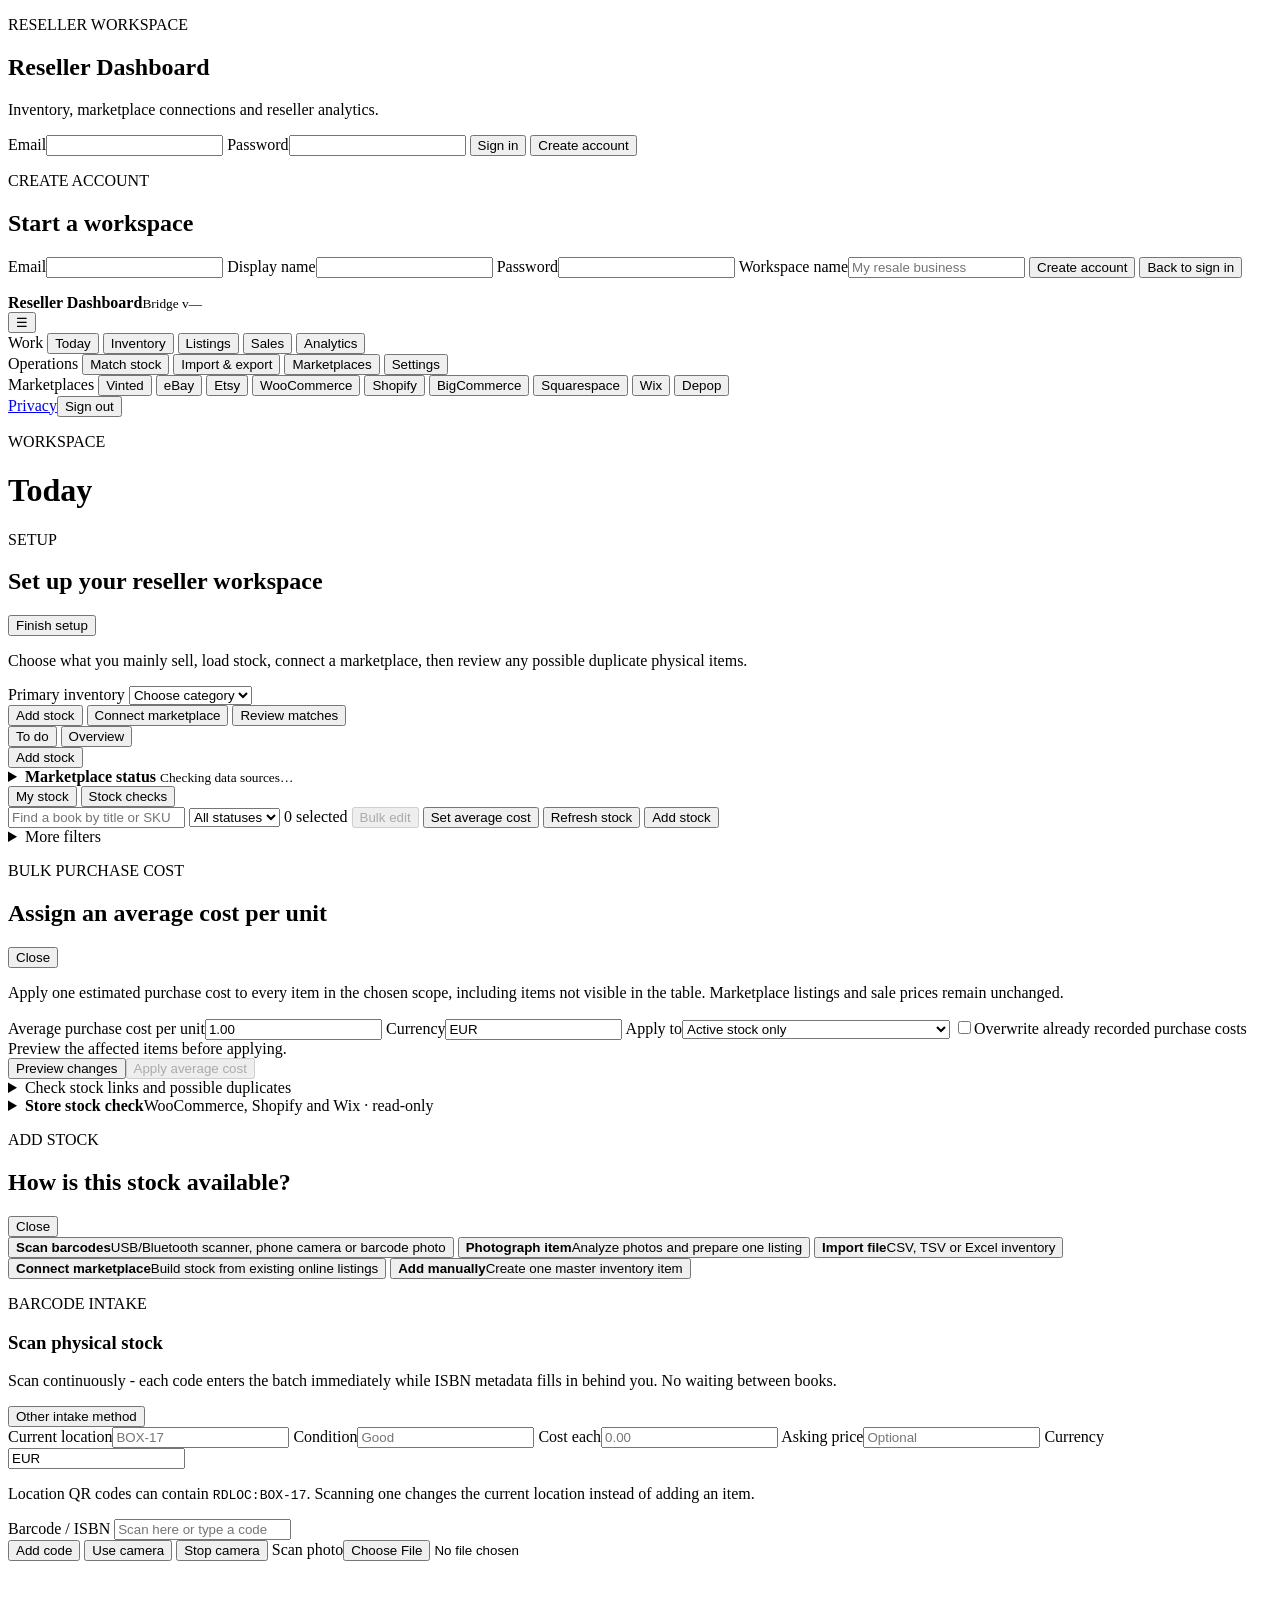
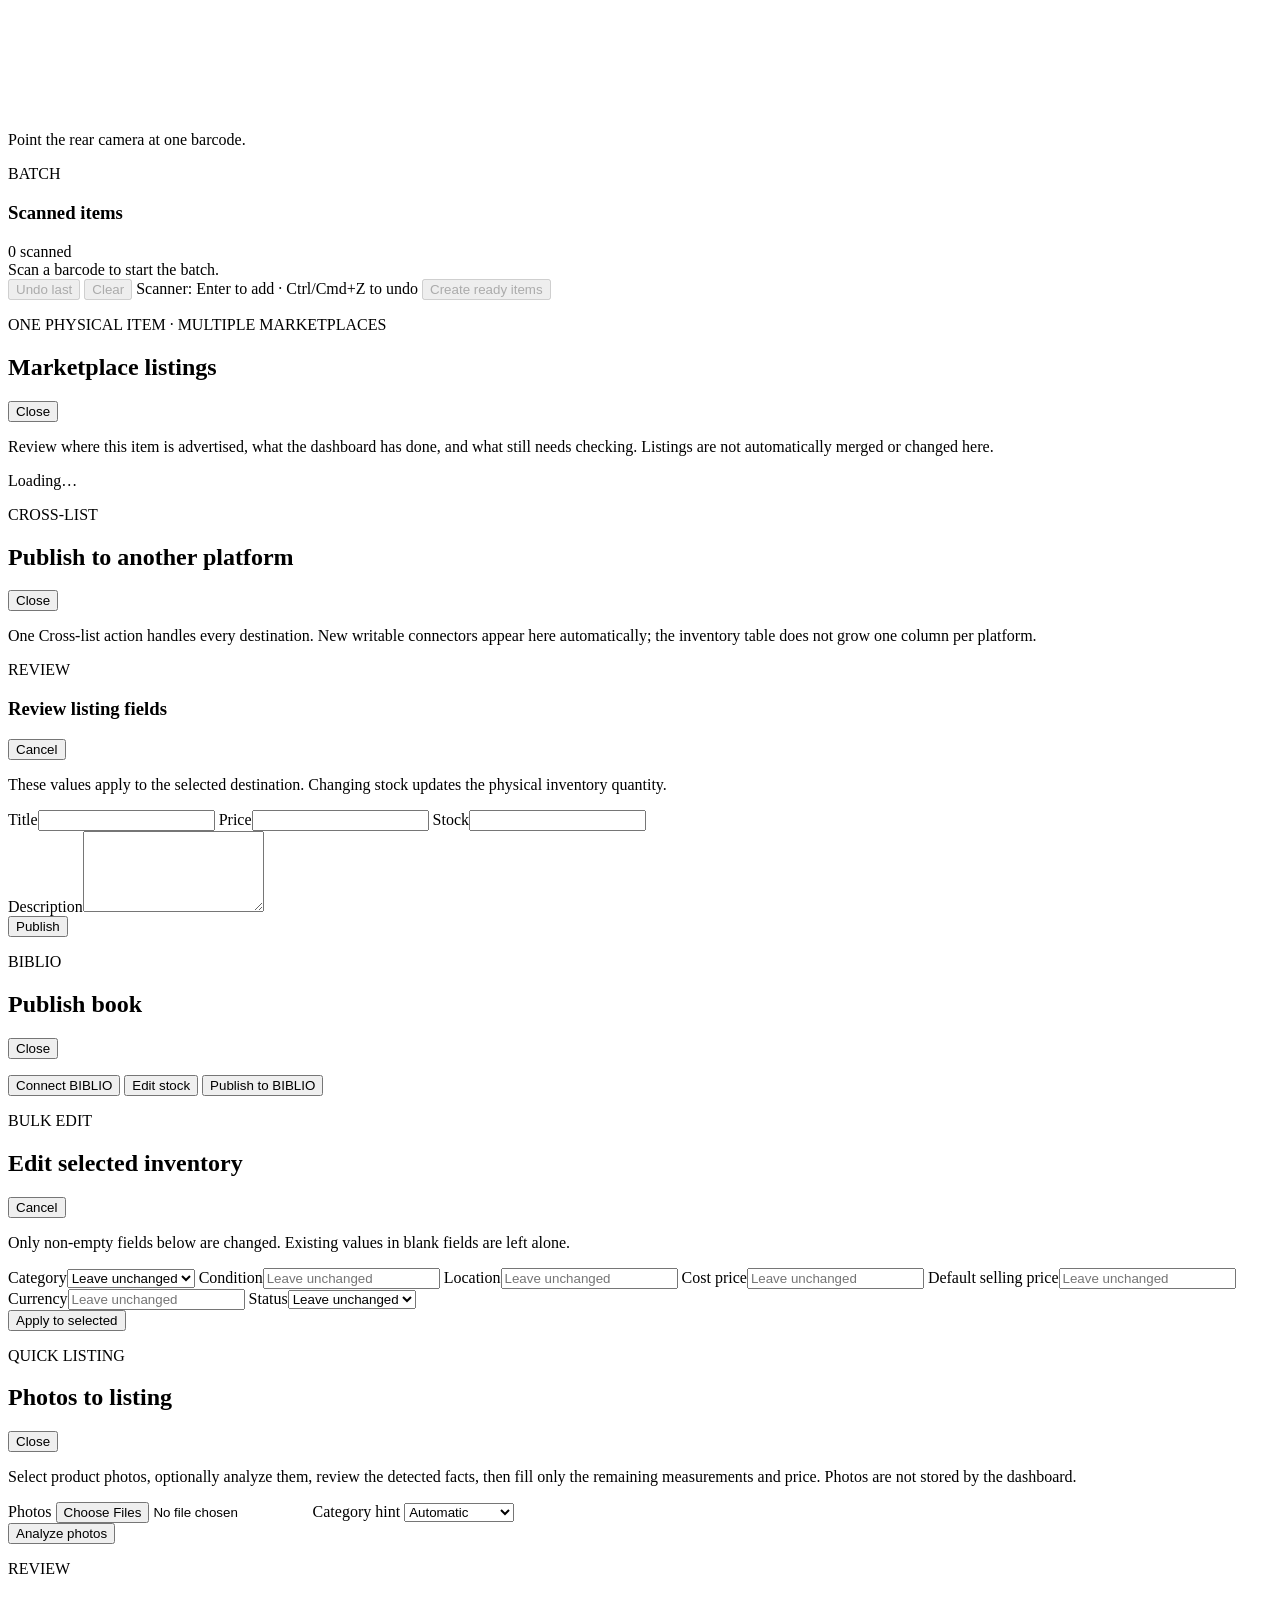
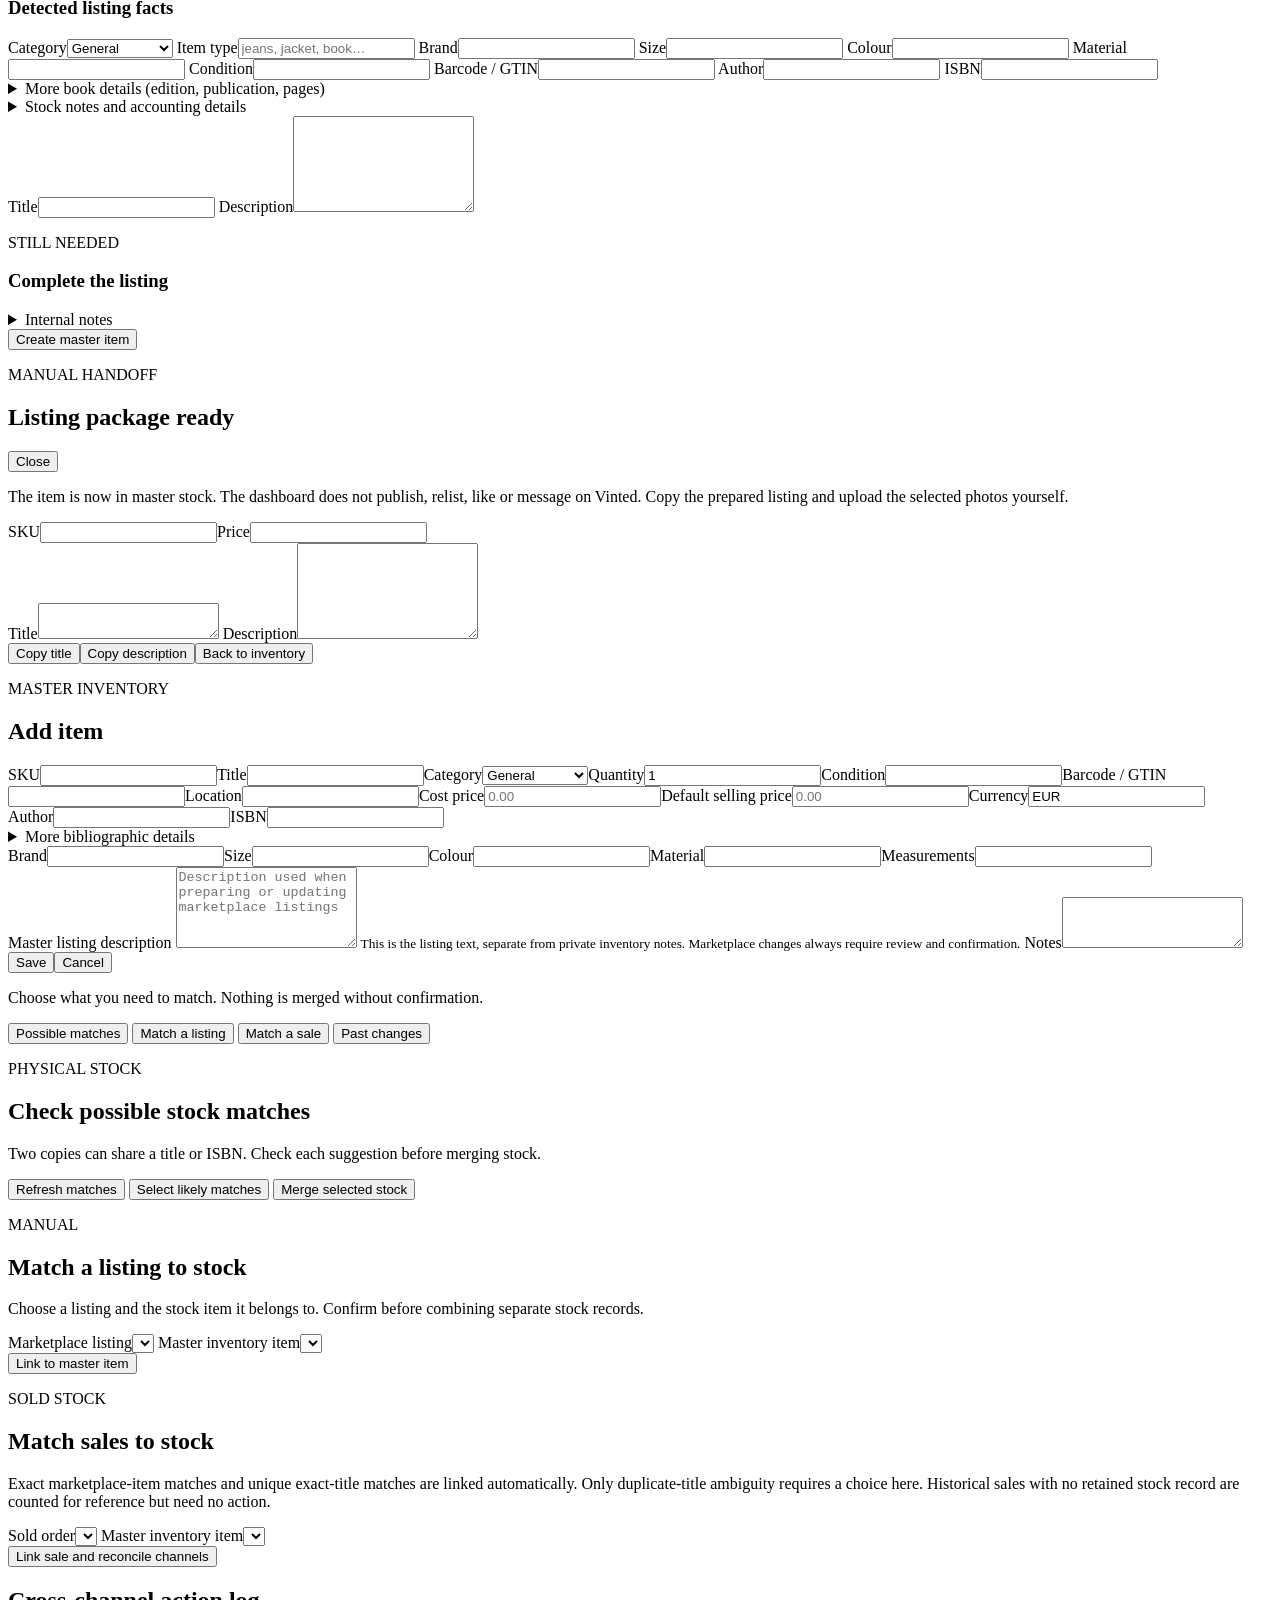
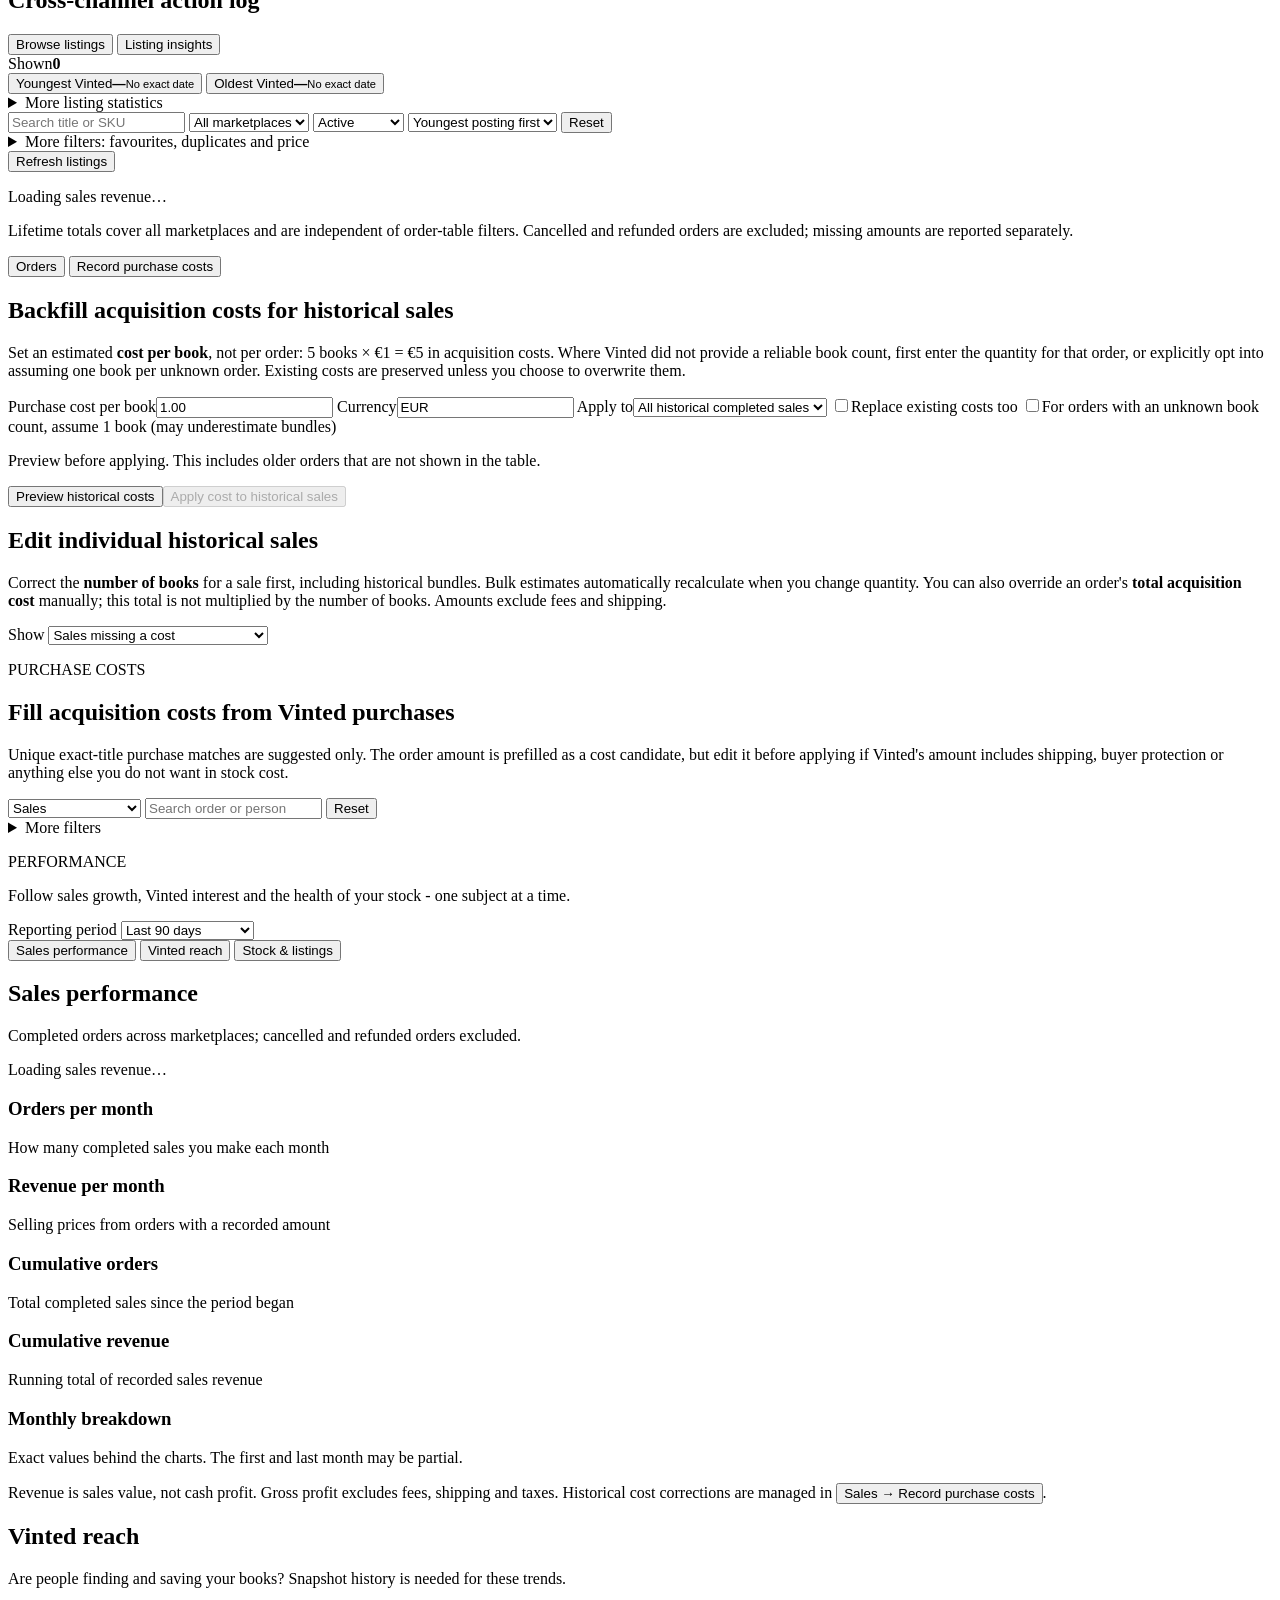
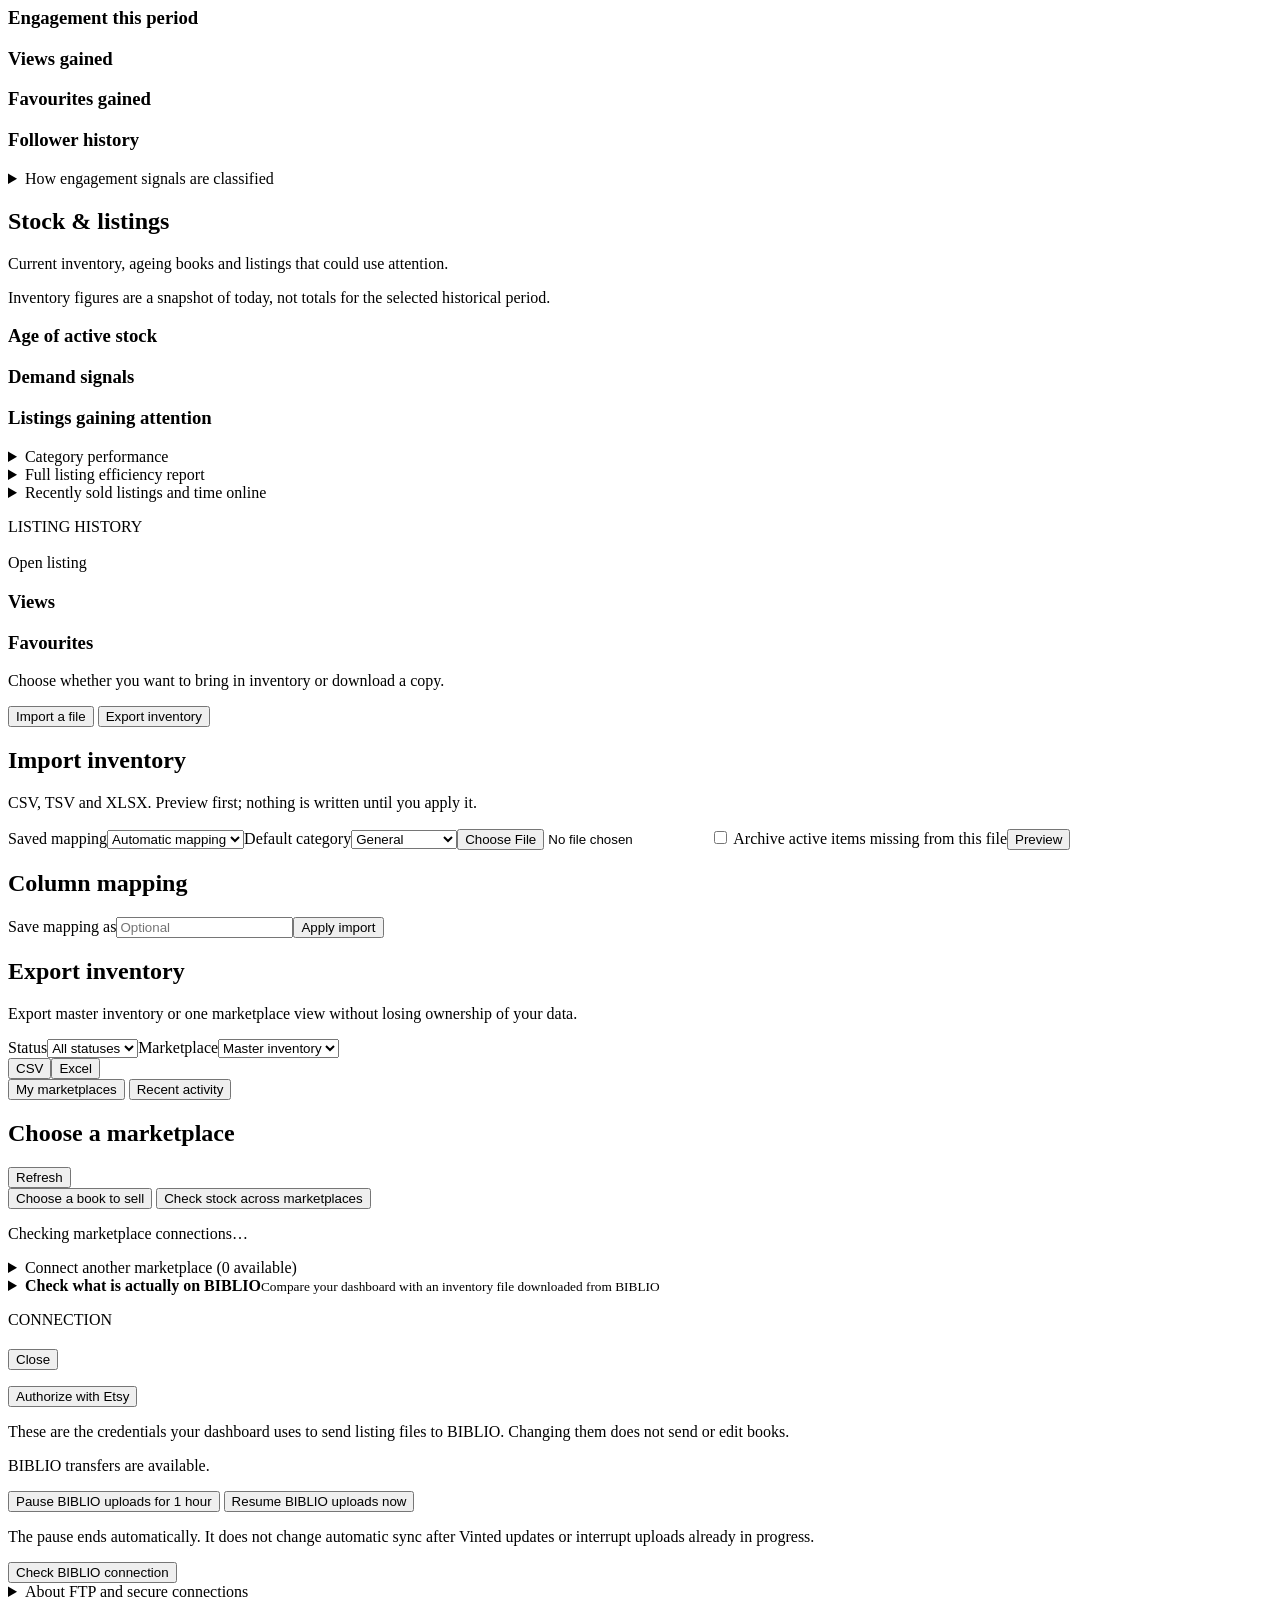
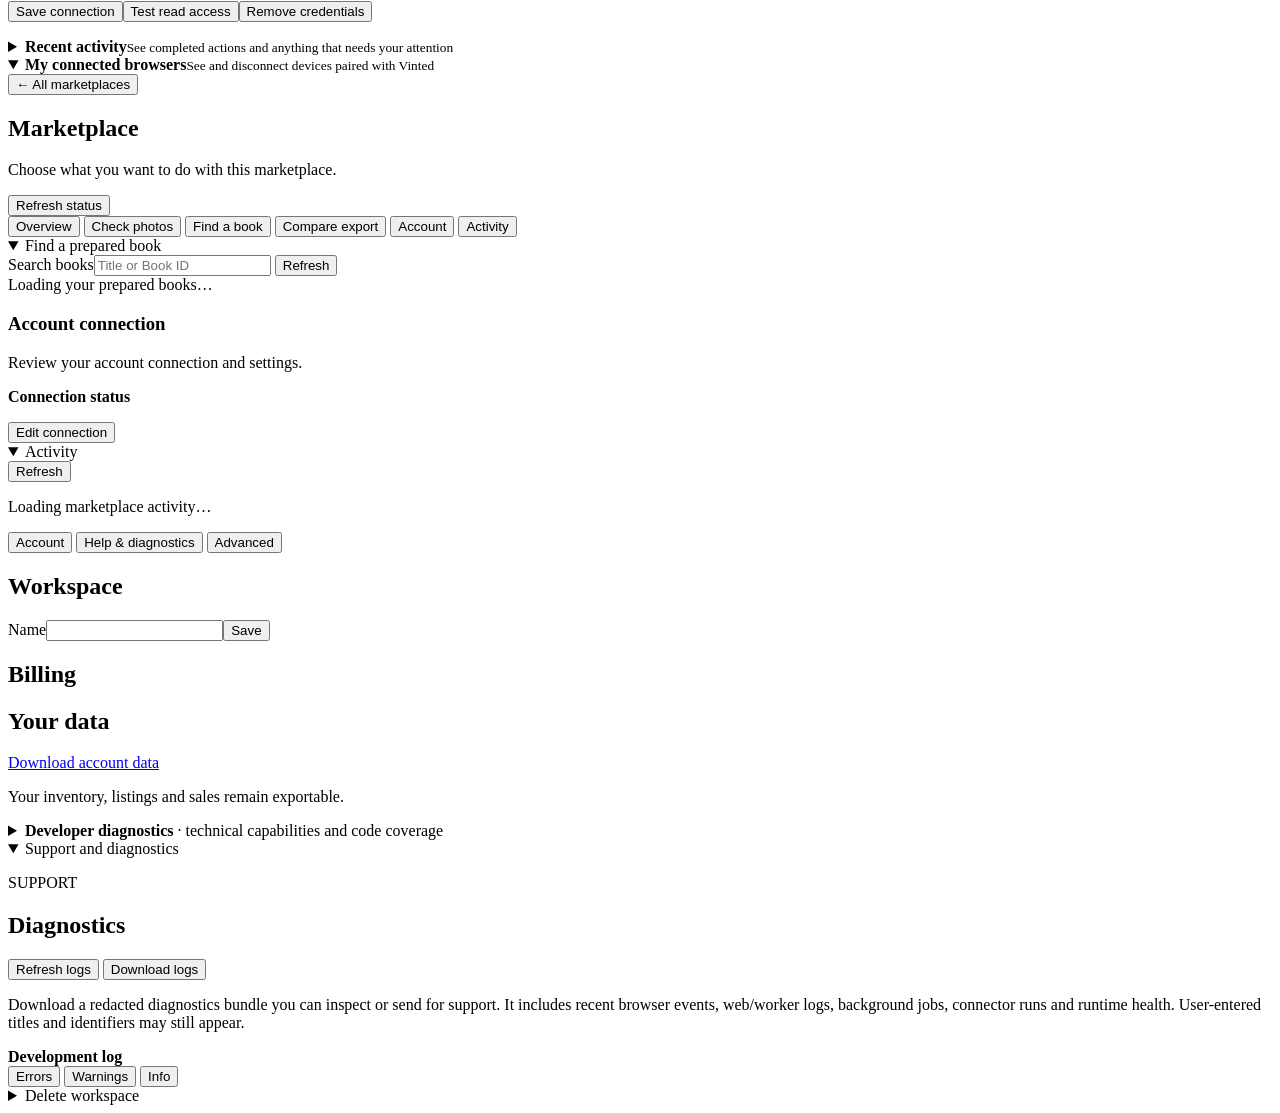
==== commit bb669911: "Organize Analytics into sales, Vinted reach and stock dashboards" ====
--- a/app/product_static/index.html
+++ b/app/product_static/index.html
@@ -610,41 +610,125 @@
       </section>
 
       <section id="analytics" class="view">
-        <div class="toolbar analytics-toolbar"><label for="analytics-days">Reporting period</label><select id="analytics-days"><option value="30">Last 30 days</option><option value="90" selected>Last 90 days</option><option value="180">Last 180 days</option><option value="365">Last 365 days</option><option value="ytd">Year to date (YTD)</option></select><button id="analytics-edit-sale-costs" type="button" class="btn">Complete missing acquisition costs</button></div>
-        <div id="analytics-revenue-metrics" class="metrics" role="status" aria-live="polite"><p class="muted">Loading sales revenue…</p></div>
-        <div id="analytics-metrics" class="metrics"></div>
-        <details class="dashboard-filter-details" id="analytics-snapshot-details"><summary>Current inventory snapshot (not historical)</summary><div id="analytics-inventory-snapshot" class="metrics"></div></details>
-        <div class="dashboard-tabbar" role="tablist" aria-label="Analytics sections" data-workspace-tabs="analytics">
-          <button class="dashboard-tab active" type="button" role="tab" aria-selected="true" aria-controls="analytics-overview-panel" data-workspace-tab="overview">Trends</button>
-          <button class="dashboard-tab" type="button" role="tab" aria-selected="false" aria-controls="analytics-demand-panel" data-workspace-tab="demand">Vinted activity</button>
-          <button class="dashboard-tab" type="button" role="tab" aria-selected="false" aria-controls="analytics-detail-panel" data-workspace-tab="detail">Detailed reports</button>
-        </div>
-        <div id="analytics-overview-panel" class="dashboard-tab-panel" role="tabpanel" data-workspace-panel="analytics:overview">
-        <div class="two analytics-grid">
-          <div class="card chart-card"><div class="card-head"><h2>Vinted views gained</h2></div><div id="views-chart" class="chart"></div></div>
-          <div class="card chart-card"><div class="card-head"><h2>Vinted favourites gained</h2></div><div id="favourites-chart" class="chart"></div></div>
-          <div class="card chart-card"><div class="card-head"><h2>Followers</h2></div><div id="followers-chart" class="chart"></div></div>
-          <div class="card chart-card"><div class="card-head"><h2>Sales revenue</h2></div><div id="sales-chart" class="chart"></div></div>
-        </div>
-        </div>
-        <div id="analytics-demand-panel" class="dashboard-tab-panel hidden" role="tabpanel" data-workspace-panel="analytics:demand">
-        <div class="card analytics-behavior">
-          <div class="card-head inline-head"><div><p class="eyebrow">VINTED BEHAVIOR</p><h2>Listing efficiency</h2></div><span id="vinted-coverage" class="muted"></span></div>
-          <div id="vinted-metrics" class="metrics vinted-metrics"></div>
-          <p id="vinted-thresholds" class="muted analytics-note"></p>
-        </div>
-        <div class="two analytics-grid">
-          <div class="card chart-card"><div class="card-head"><h2>Age of active stock</h2></div><div id="vinted-age-bars" class="analytics-bars"></div></div>
-          <div class="card chart-card"><div class="card-head"><h2>Demand signals</h2></div><div id="vinted-segment-bars" class="analytics-bars"></div></div>
-        </div>
-        </div>
-        <div id="analytics-detail-panel" class="dashboard-tab-panel hidden" role="tabpanel" data-workspace-panel="analytics:detail">
-        <div class="card table-wrap"><div class="card-head"><h2>Category performance</h2></div><div id="vinted-categories"></div></div>
-        <div class="card table-wrap"><div class="card-head"><h2>Sold stock - time online before sale</h2></div><div id="vinted-sold-stock"></div></div>
-        <div class="card table-wrap"><div class="card-head"><h2>Vinted listing efficiency</h2></div><div id="vinted-efficiency"></div></div>
-        <div class="card table-wrap"><div class="card-head"><h2>Listings gaining attention</h2></div><div id="analytics-listings"></div></div>
-        </div>
-        <div id="listing-history-card" class="card chart-card hidden"><div class="card-head inline-head"><div><p class="eyebrow">LISTING HISTORY</p><h2 id="listing-history-title"></h2></div><a id="listing-history-link" class="btn hidden" target="_blank" rel="noreferrer">Open listing</a></div><div class="two"><div><h3>Views</h3><div id="listing-views-chart" class="chart"></div></div><div><h3>Favourites</h3><div id="listing-favourites-chart" class="chart"></div></div></div></div>
+        <div class="analytics-heading">
+          <div>
+            <p class="eyebrow">PERFORMANCE</p>
+            <p class="dashboard-page-intro">Follow sales growth, Vinted interest and the health of your stock - one subject at a time.</p>
+          </div>
+          <label class="analytics-period-label" for="analytics-days">Reporting period
+            <select id="analytics-days">
+              <option value="30">Last 30 days</option>
+              <option value="90" selected>Last 90 days</option>
+              <option value="180">Last 180 days</option>
+              <option value="365">Last 365 days</option>
+              <option value="ytd">Year to date (YTD)</option>
+            </select>
+          </label>
+        </div>
+        <div class="dashboard-tabbar dashboard-section-tabs analytics-section-tabs"
+             role="tablist" aria-label="Analytics dashboards" data-workspace-tabs="analytics">
+          <button class="dashboard-tab active" type="button" role="tab" aria-selected="true"
+                  aria-controls="analytics-overview-panel" data-workspace-tab="overview">Sales performance</button>
+          <button class="dashboard-tab" type="button" role="tab" aria-selected="false"
+                  aria-controls="analytics-demand-panel" data-workspace-tab="demand">Vinted reach</button>
+          <button class="dashboard-tab" type="button" role="tab" aria-selected="false"
+                  aria-controls="analytics-detail-panel" data-workspace-tab="detail">Stock &amp; listings</button>
+        </div>
+
+        <div id="analytics-overview-panel" class="dashboard-tab-panel analytics-dashboard"
+             role="tabpanel" data-workspace-panel="analytics:overview">
+          <div class="analytics-panel-heading"><div><h2>Sales performance</h2>
+            <p class="muted">Completed orders across marketplaces; cancelled and refunded orders excluded.</p></div></div>
+          <div id="analytics-revenue-metrics" class="metrics" role="status" aria-live="polite">
+            <p class="muted">Loading sales revenue…</p>
+          </div>
+          <div id="analytics-metrics" class="metrics analytics-profit-metrics"></div>
+          <div class="two analytics-grid analytics-sales-charts">
+            <div class="card chart-card">
+              <div class="card-head"><div><h3>Orders per month</h3>
+                <p class="muted">How many completed sales you make each month</p></div></div>
+              <div id="analytics-monthly-sales-chart" class="analytics-trend-chart" role="region"
+                   aria-label="Monthly completed orders"></div>
+            </div>
+            <div class="card chart-card">
+              <div class="card-head"><div><h3>Revenue per month</h3>
+                <p class="muted">Selling prices from orders with a recorded amount</p></div></div>
+              <div id="analytics-monthly-revenue-chart" class="analytics-trend-chart" role="region"
+                   aria-label="Monthly selling revenue"></div>
+            </div>
+            <div class="card chart-card">
+              <div class="card-head"><div><h3>Cumulative orders</h3>
+                <p class="muted">Total completed sales since the period began</p></div></div>
+              <div id="analytics-cumulative-sales-chart" class="analytics-trend-chart" role="region"
+                   aria-label="Cumulative completed orders"></div>
+            </div>
+            <div class="card chart-card">
+              <div class="card-head"><div><h3>Cumulative revenue</h3>
+                <p class="muted">Running total of recorded sales revenue</p></div></div>
+              <div id="analytics-cumulative-revenue-chart" class="analytics-trend-chart" role="region"
+                   aria-label="Cumulative sales revenue"></div>
+            </div>
+          </div>
+          <div class="card">
+            <div class="card-head"><div><h3>Monthly breakdown</h3>
+              <p class="muted">Exact values behind the charts. The first and last month may be partial.</p></div></div>
+            <div id="analytics-monthly-table" class="table-wrap"></div>
+          </div>
+          <p class="muted analytics-data-note">Revenue is sales value, not cash profit.
+            Gross profit excludes fees, shipping and taxes. Historical cost corrections are managed in
+            <button id="analytics-edit-sale-costs" type="button" class="link">Sales → Record purchase costs</button>.</p>
+        </div>
+
+        <div id="analytics-demand-panel" class="dashboard-tab-panel analytics-dashboard hidden"
+             role="tabpanel" data-workspace-panel="analytics:demand">
+          <div class="analytics-panel-heading"><div><h2>Vinted reach</h2>
+            <p class="muted">Are people finding and saving your books? Snapshot history is needed for these trends.</p></div></div>
+          <div class="card analytics-behavior">
+            <div class="card-head inline-head"><h3>Engagement this period</h3><span id="vinted-coverage" class="muted"></span></div>
+            <div id="vinted-metrics" class="metrics vinted-metrics"></div>
+          </div>
+          <div class="two analytics-grid">
+            <div class="card chart-card"><div class="card-head"><h3>Views gained</h3></div>
+              <div id="views-chart" class="chart"></div></div>
+            <div class="card chart-card"><div class="card-head"><h3>Favourites gained</h3></div>
+              <div id="favourites-chart" class="chart"></div></div>
+            <div class="card chart-card"><div class="card-head"><h3>Follower history</h3></div>
+              <div id="followers-chart" class="chart"></div></div>
+          </div>
+          <details class="analytics-report-details"><summary>How engagement signals are classified</summary>
+            <p id="vinted-thresholds" class="muted analytics-note"></p></details>
+        </div>
+
+        <div id="analytics-detail-panel" class="dashboard-tab-panel analytics-dashboard hidden"
+             role="tabpanel" data-workspace-panel="analytics:detail">
+          <div class="analytics-panel-heading"><div><h2>Stock &amp; listings</h2>
+            <p class="muted">Current inventory, ageing books and listings that could use attention.</p></div></div>
+          <div id="analytics-inventory-snapshot" class="metrics" role="status"></div>
+          <p class="muted analytics-data-note">Inventory figures are a snapshot of today, not totals for the selected historical period.</p>
+          <div class="two analytics-grid">
+            <div class="card chart-card"><div class="card-head"><h3>Age of active stock</h3></div>
+              <div id="vinted-age-bars" class="analytics-bars"></div></div>
+            <div class="card chart-card"><div class="card-head"><h3>Demand signals</h3></div>
+              <div id="vinted-segment-bars" class="analytics-bars"></div></div>
+          </div>
+          <div class="card table-wrap"><div class="card-head"><h3>Listings gaining attention</h3></div>
+            <div id="analytics-listings"></div></div>
+          <details class="analytics-report-details">
+            <summary>Category performance</summary><div id="vinted-categories" class="table-wrap"></div>
+          </details>
+          <details class="analytics-report-details">
+            <summary>Full listing efficiency report</summary><div id="vinted-efficiency" class="table-wrap"></div>
+          </details>
+          <details class="analytics-report-details">
+            <summary>Recently sold listings and time online</summary><div id="vinted-sold-stock" class="table-wrap"></div>
+          </details>
+          <div id="listing-history-card" class="card chart-card hidden">
+            <div class="card-head inline-head"><div><p class="eyebrow">LISTING HISTORY</p><h3 id="listing-history-title"></h3></div>
+              <a id="listing-history-link" class="btn hidden" target="_blank" rel="noreferrer">Open listing</a></div>
+            <div class="two"><div><h3>Views</h3><div id="listing-views-chart" class="chart"></div></div>
+              <div><h3>Favourites</h3><div id="listing-favourites-chart" class="chart"></div></div></div>
+          </div>
+        </div>
       </section>
 
       <section id="imports" class="view">
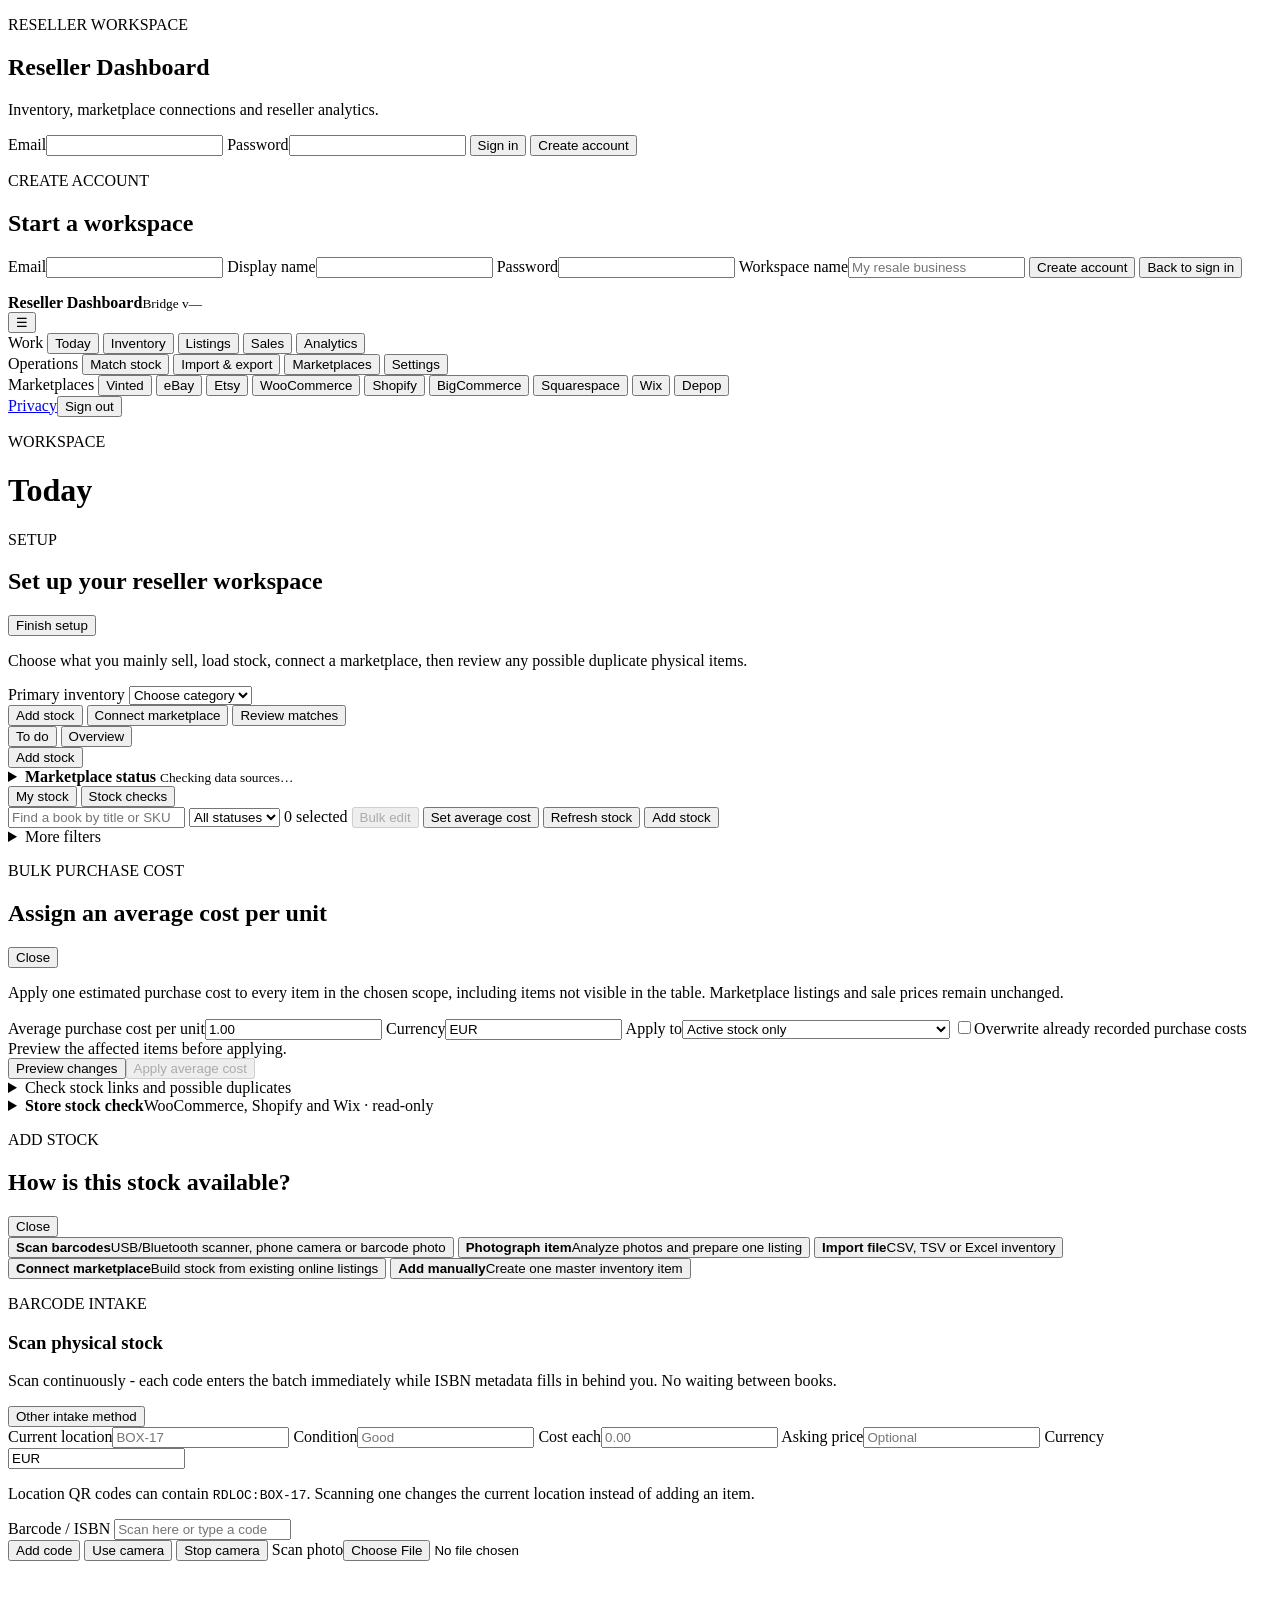
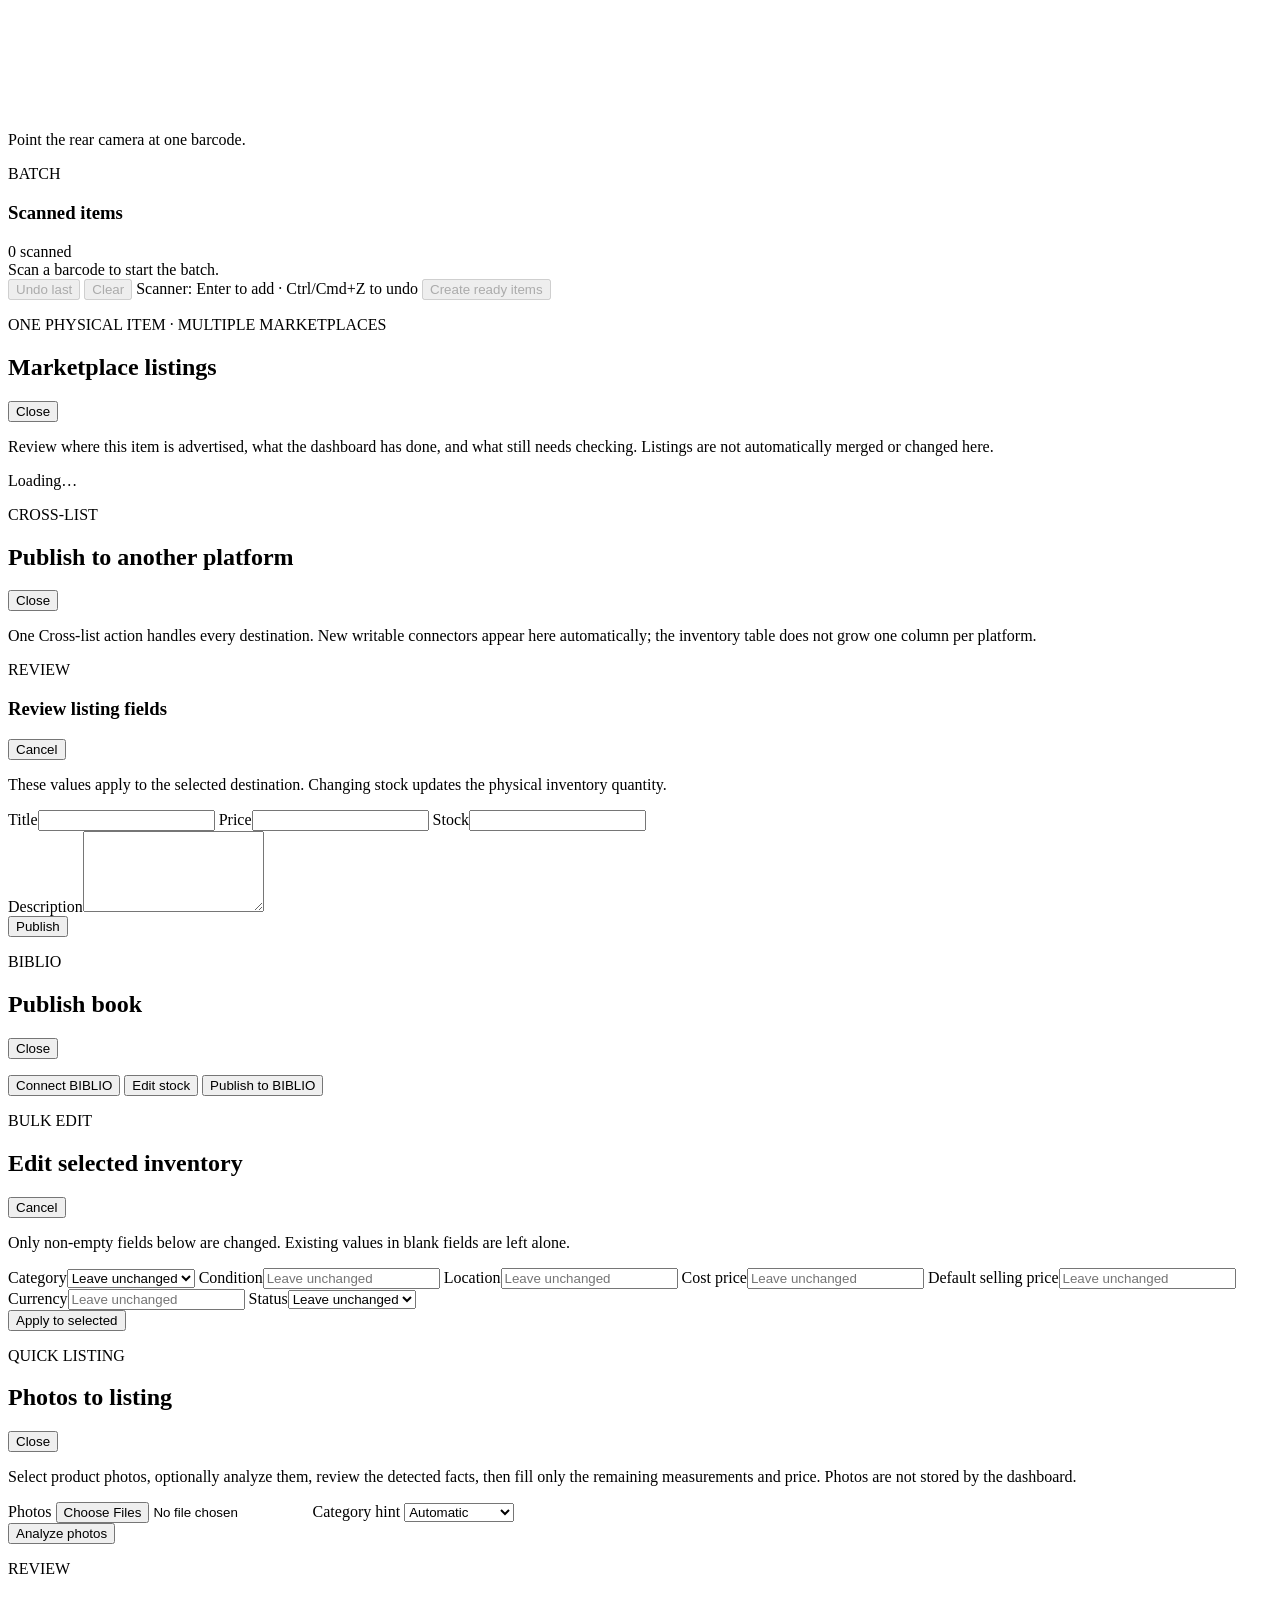
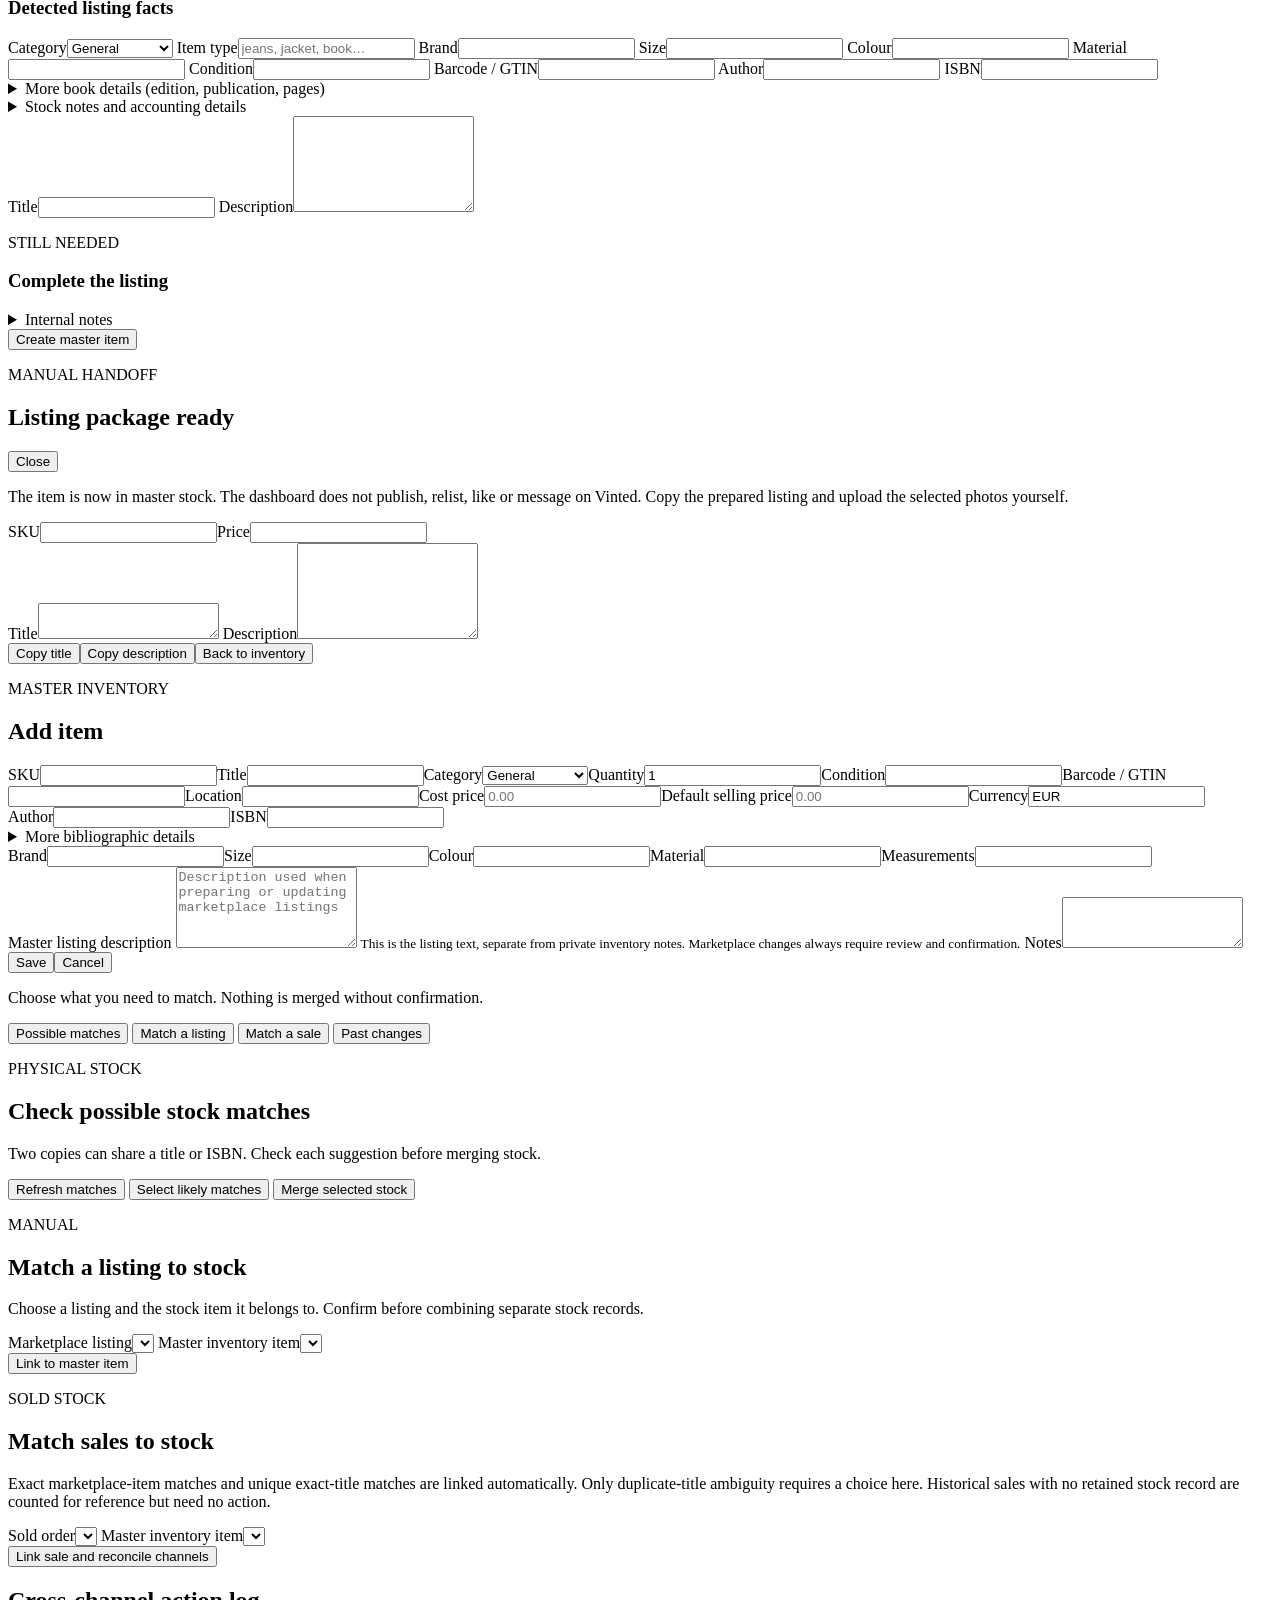
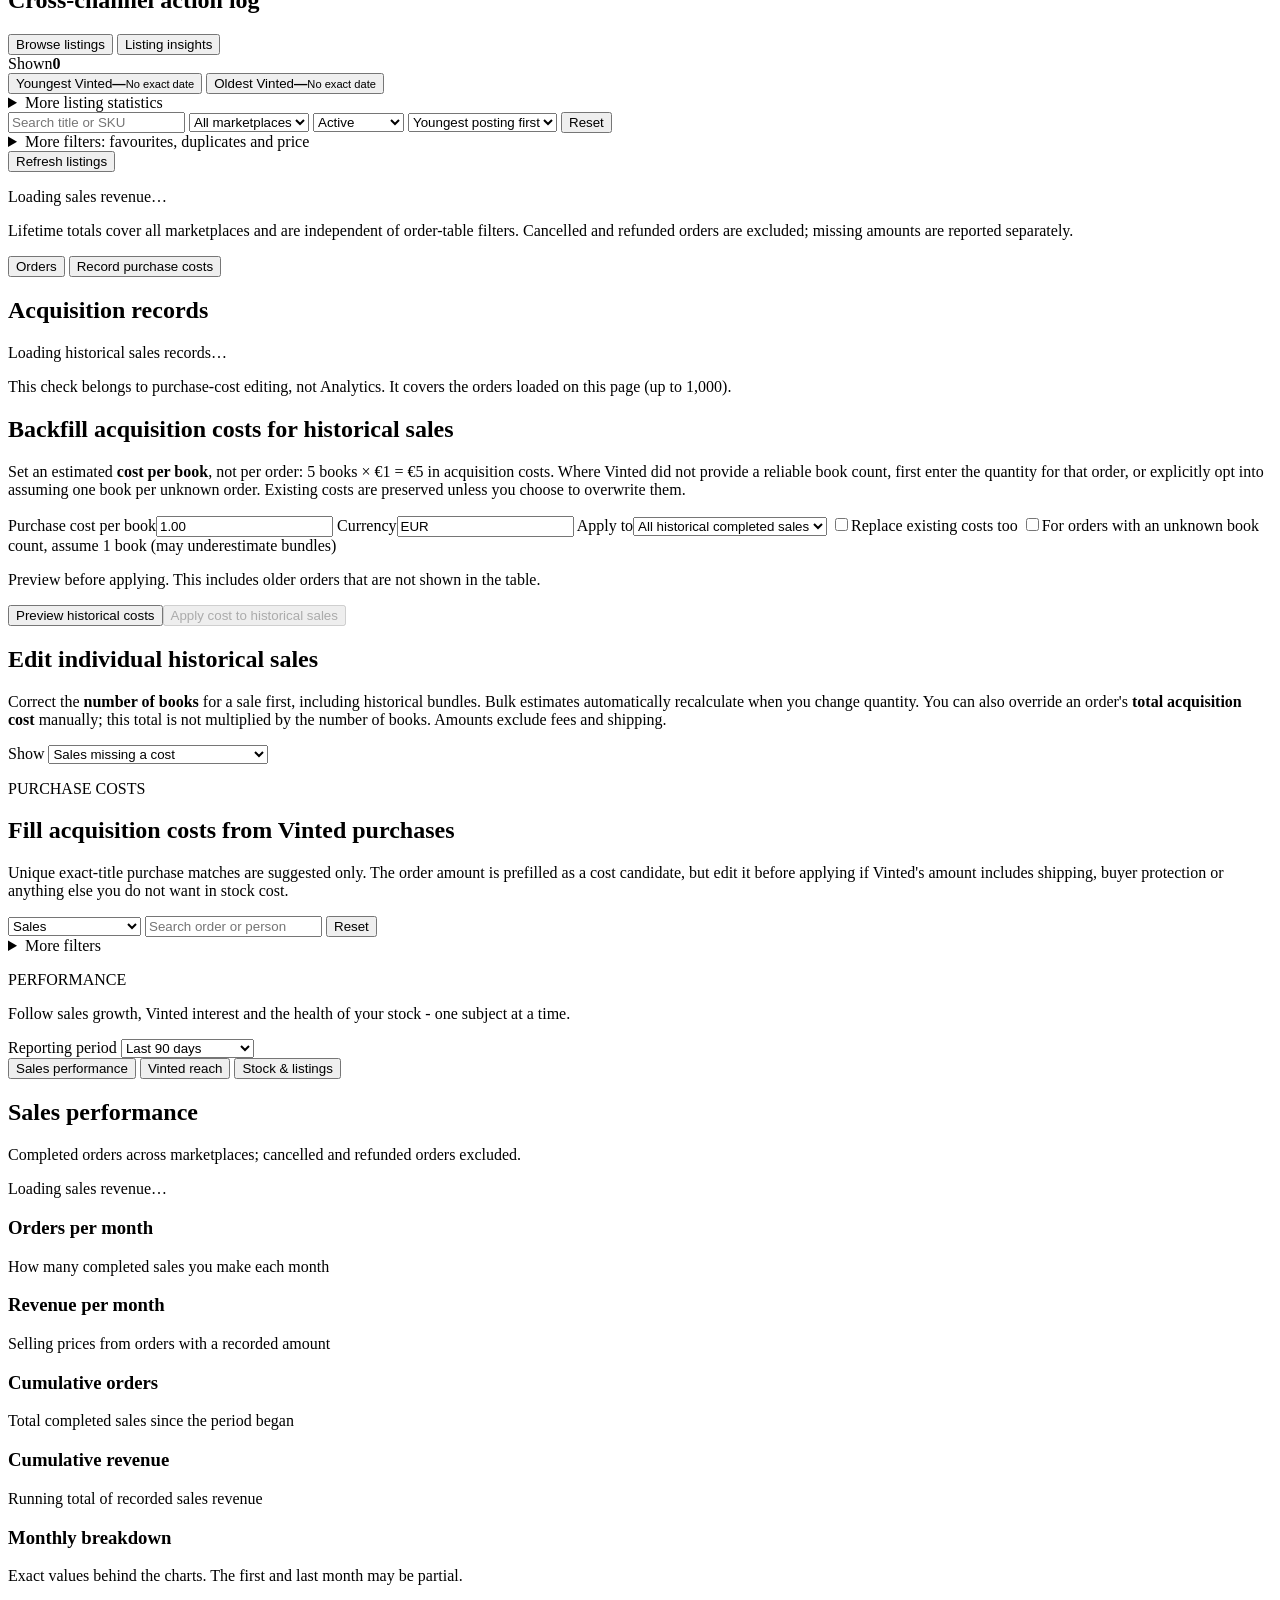
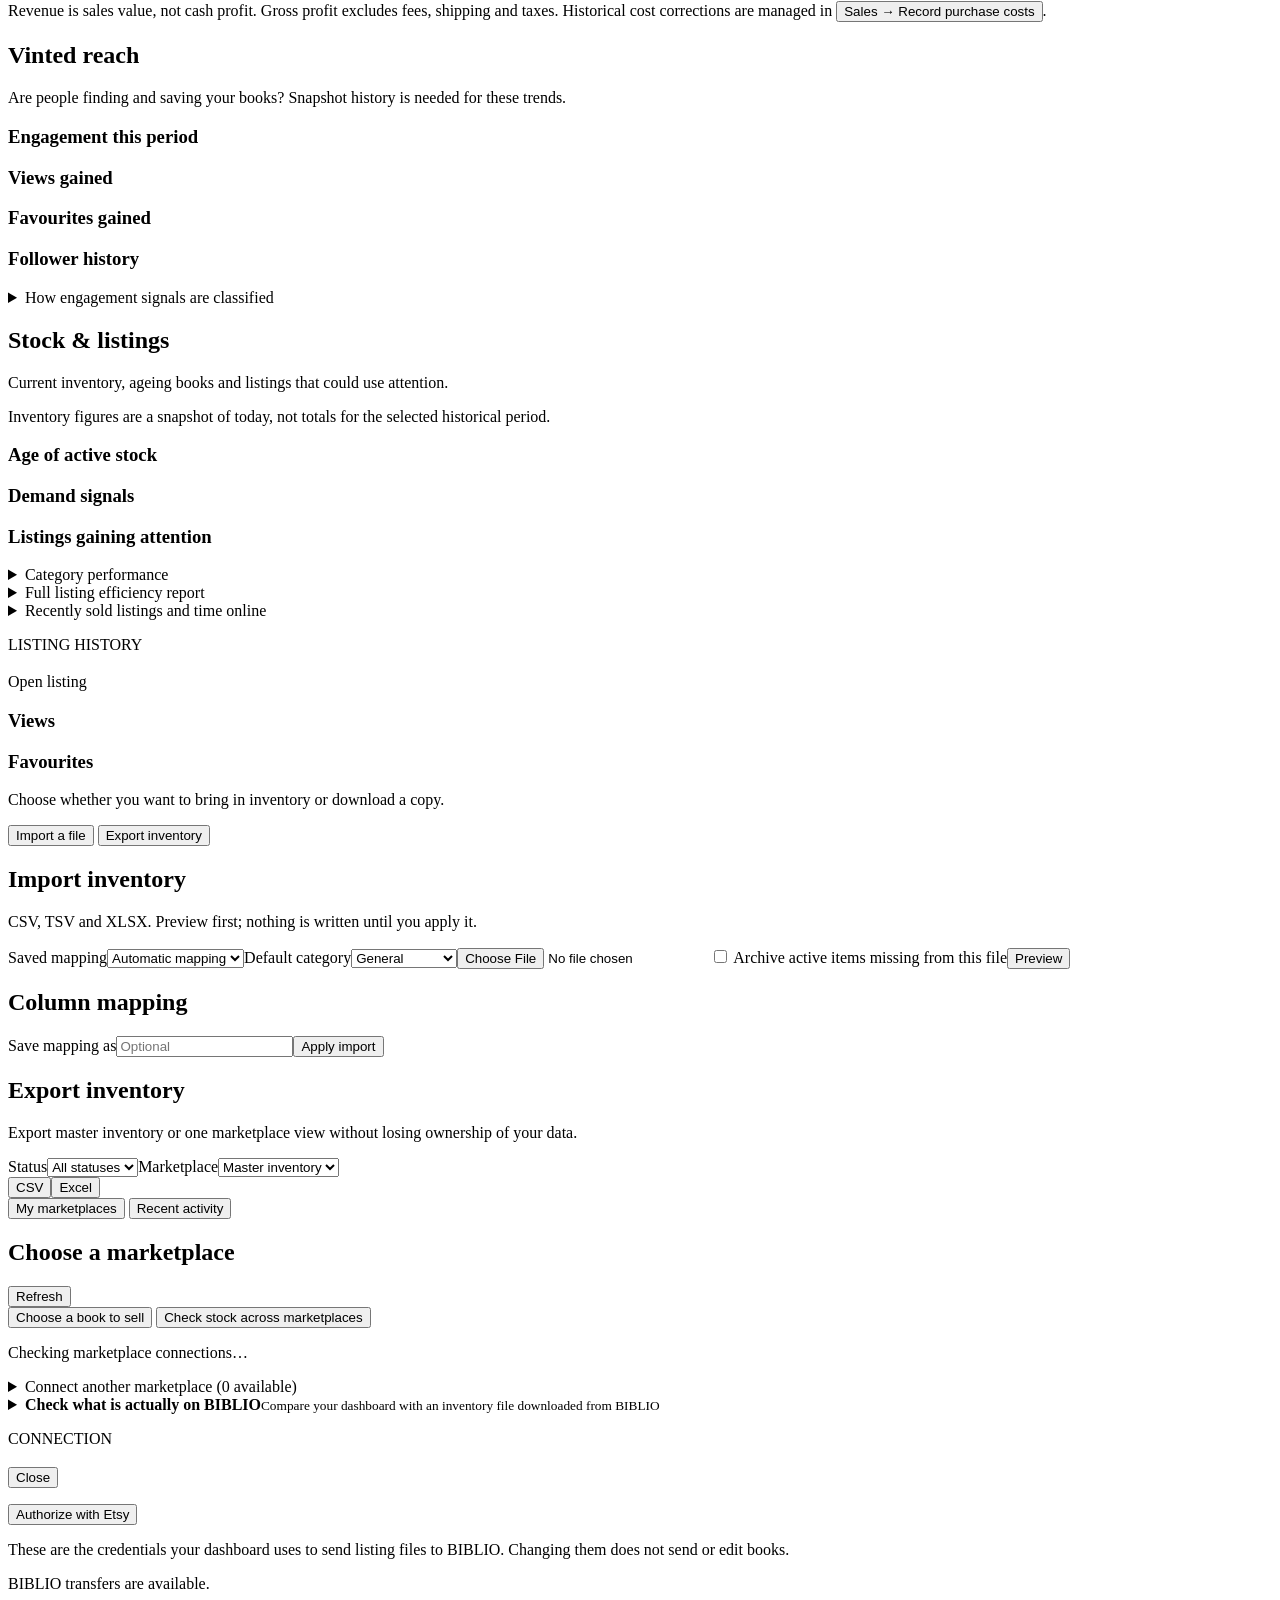
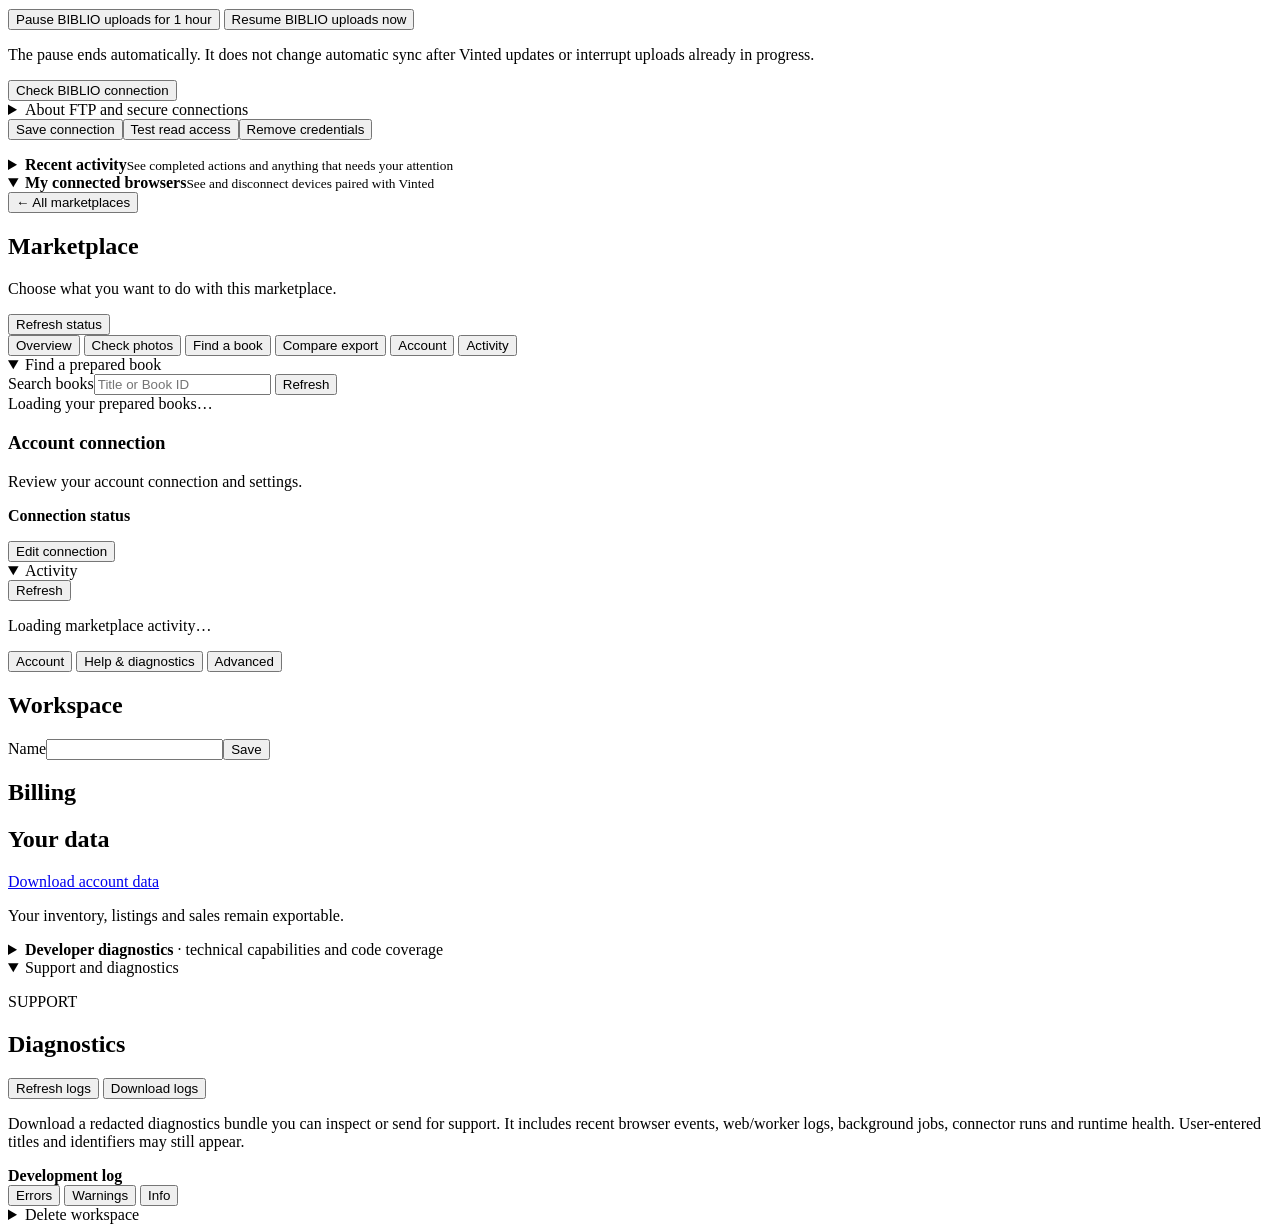
==== commit 5d09d6c7: "Move acquisition cost completeness and estimate audit to Sales editing rather than Analytics" ====
--- a/app/product_static/index.html
+++ b/app/product_static/index.html
@@ -548,6 +548,11 @@
         <button class="dashboard-tab" role="tab" type="button" aria-selected="false" aria-controls="sales-costs-panel" data-workspace-tab="costs">Record purchase costs</button>
         </div>
         <div id="sales-costs-panel" class="dashboard-tab-panel hidden" role="tabpanel" data-workspace-panel="sales:costs">
+        <div class="card analytics-sale-data-quality">
+          <h2>Acquisition records</h2>
+          <p id="sale-cost-data-quality" class="muted" role="status">Loading historical sales records…</p>
+          <p class="muted">This check belongs to purchase-cost editing, not Analytics. It covers the orders loaded on this page (up to 1,000).</p>
+        </div>
         <div class="card form" id="sale-cost-backfill-card">
           <div class="card-head"><h2>Backfill acquisition costs for historical sales</h2></div>
           <p class="muted">Set an estimated <strong>cost per book</strong>, not per order: 5 books × €1 = €5 in acquisition costs. Where Vinted did not provide a reliable book count, first enter the quantity for that order, or explicitly opt into assuming one book per unknown order. Existing costs are preserved unless you choose to overwrite them.</p>
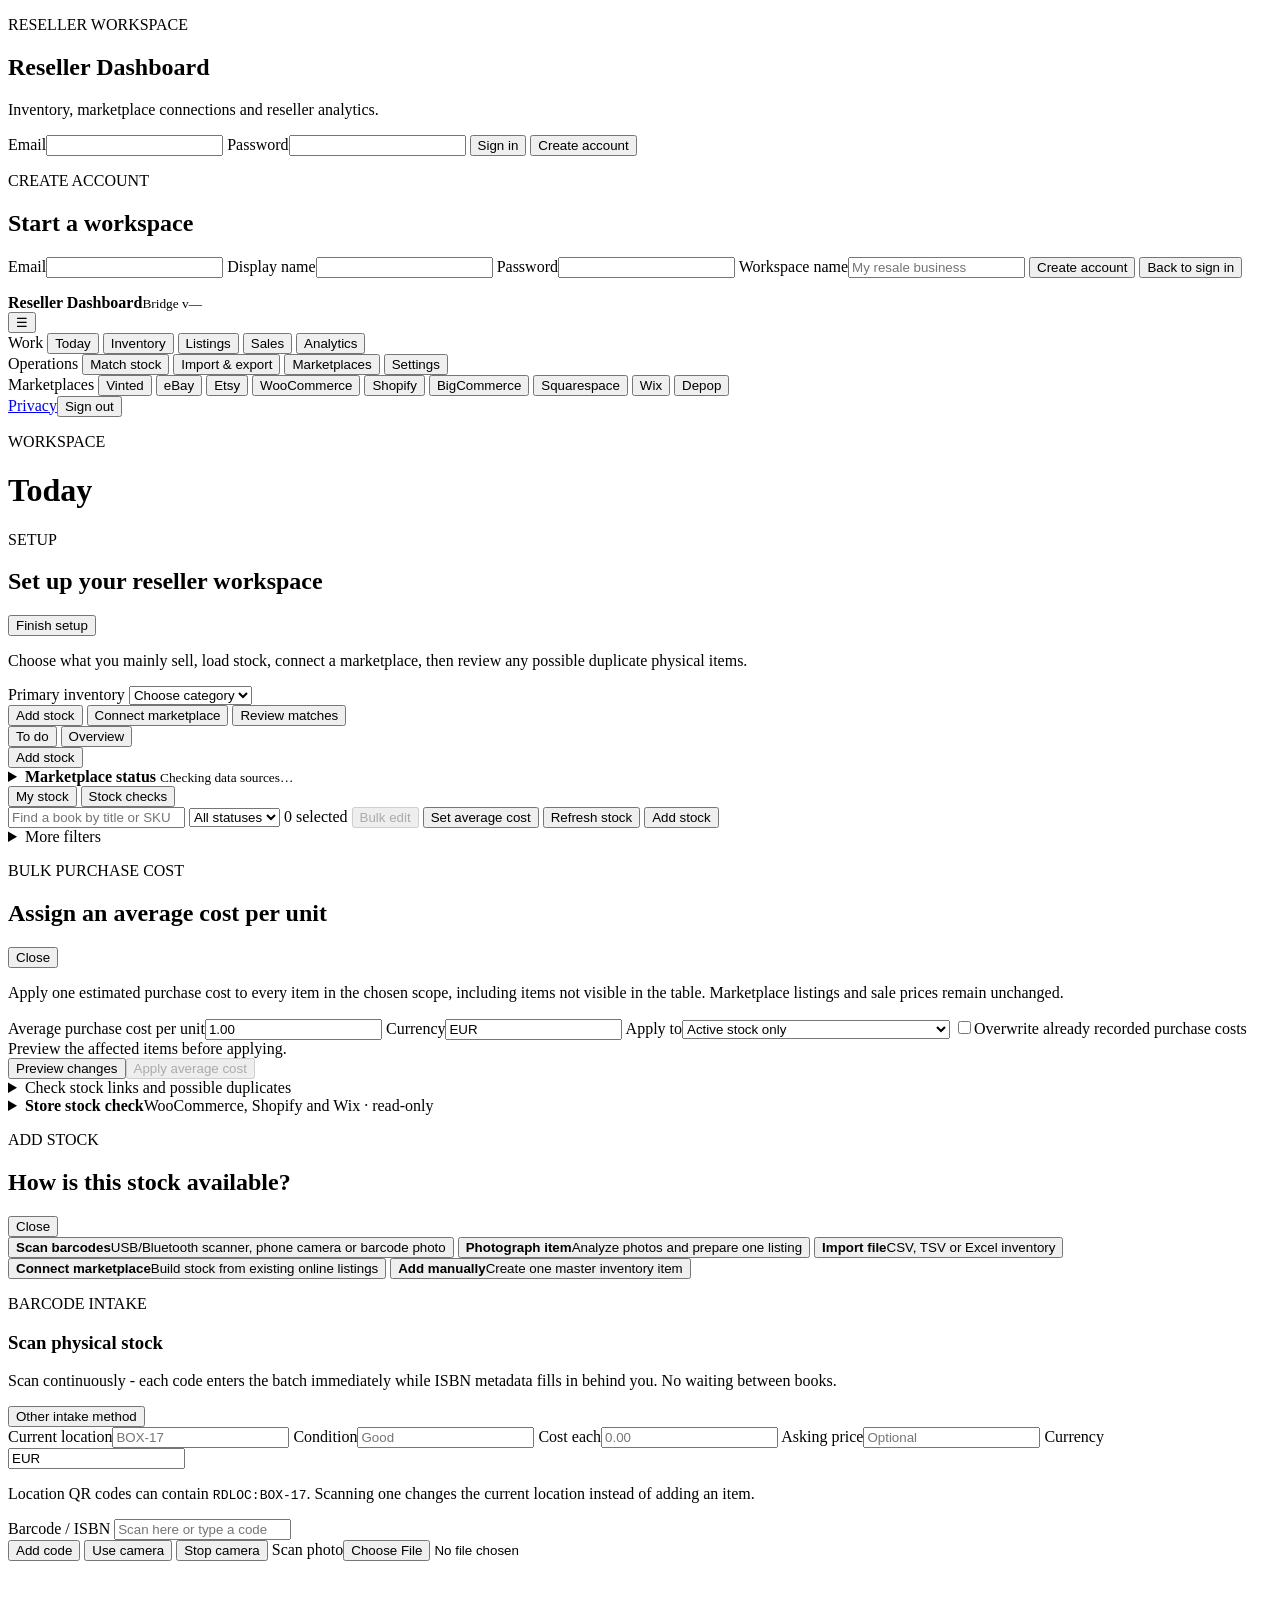
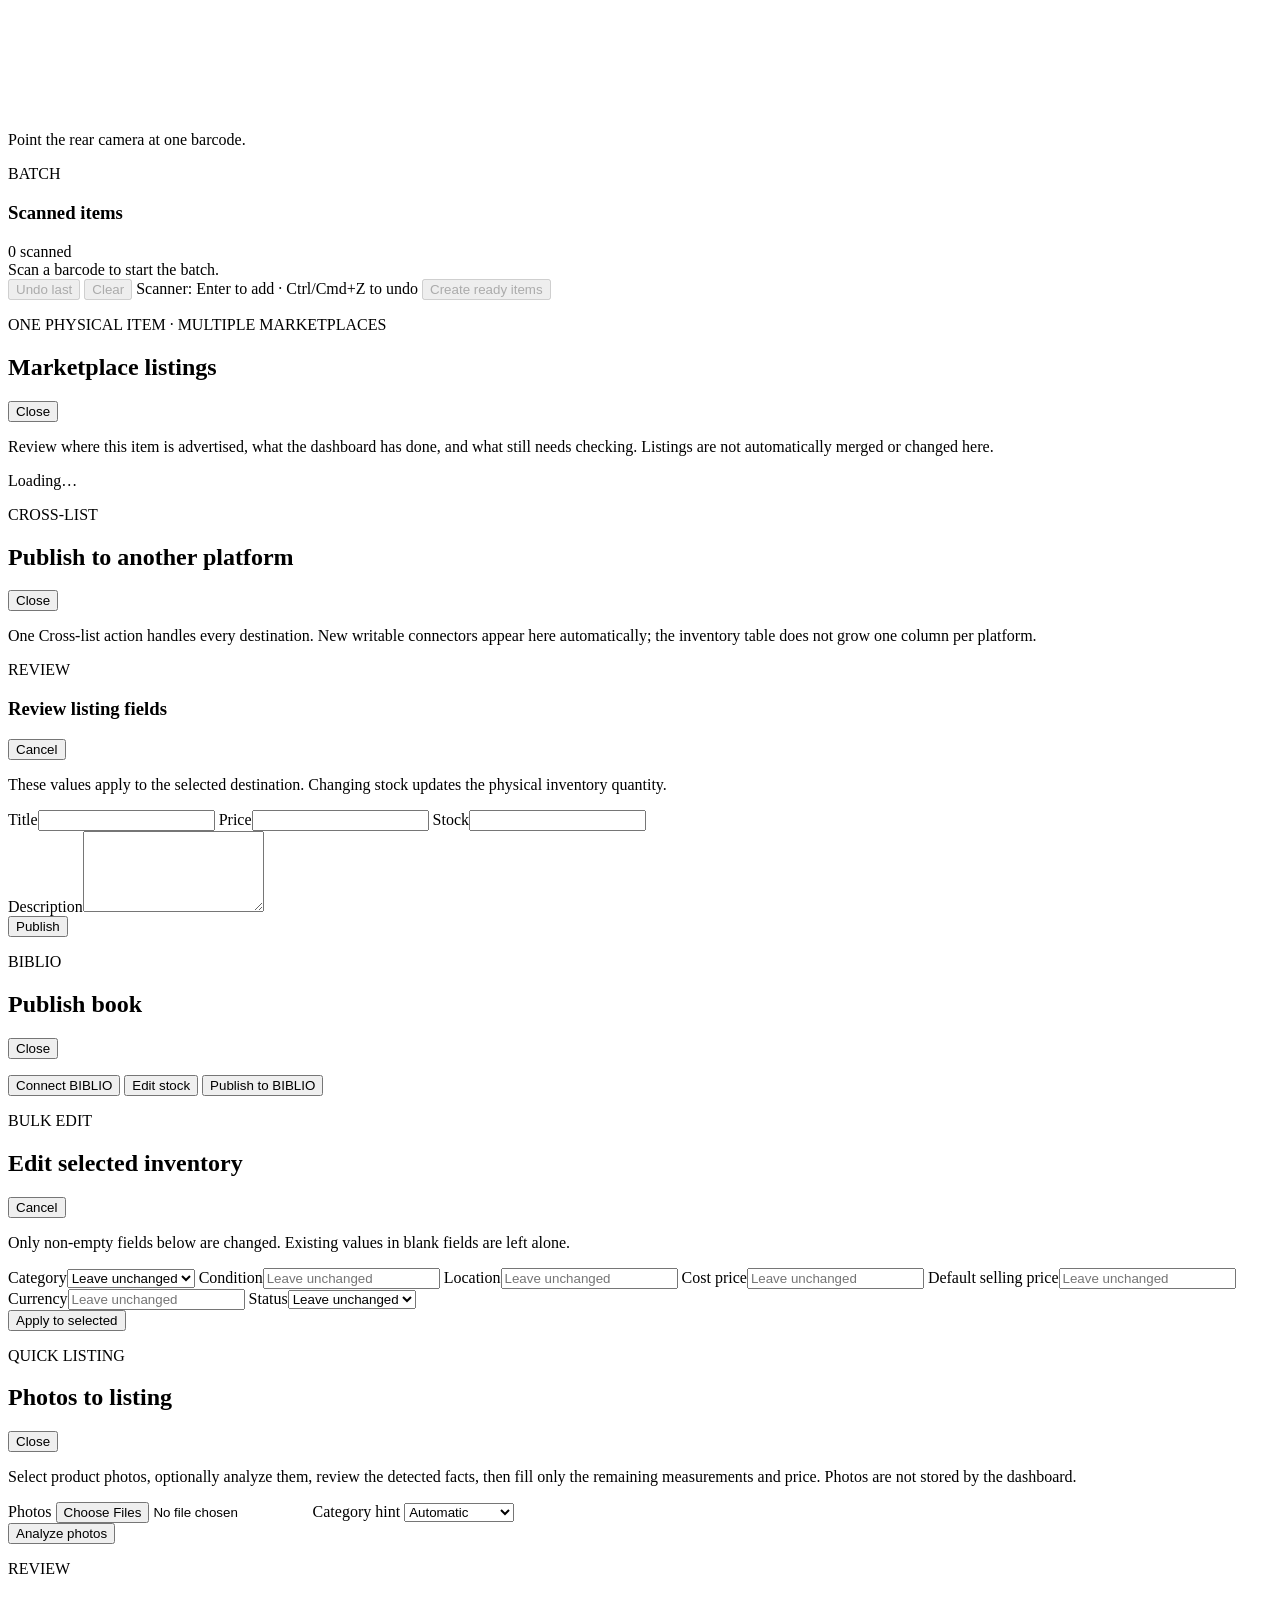
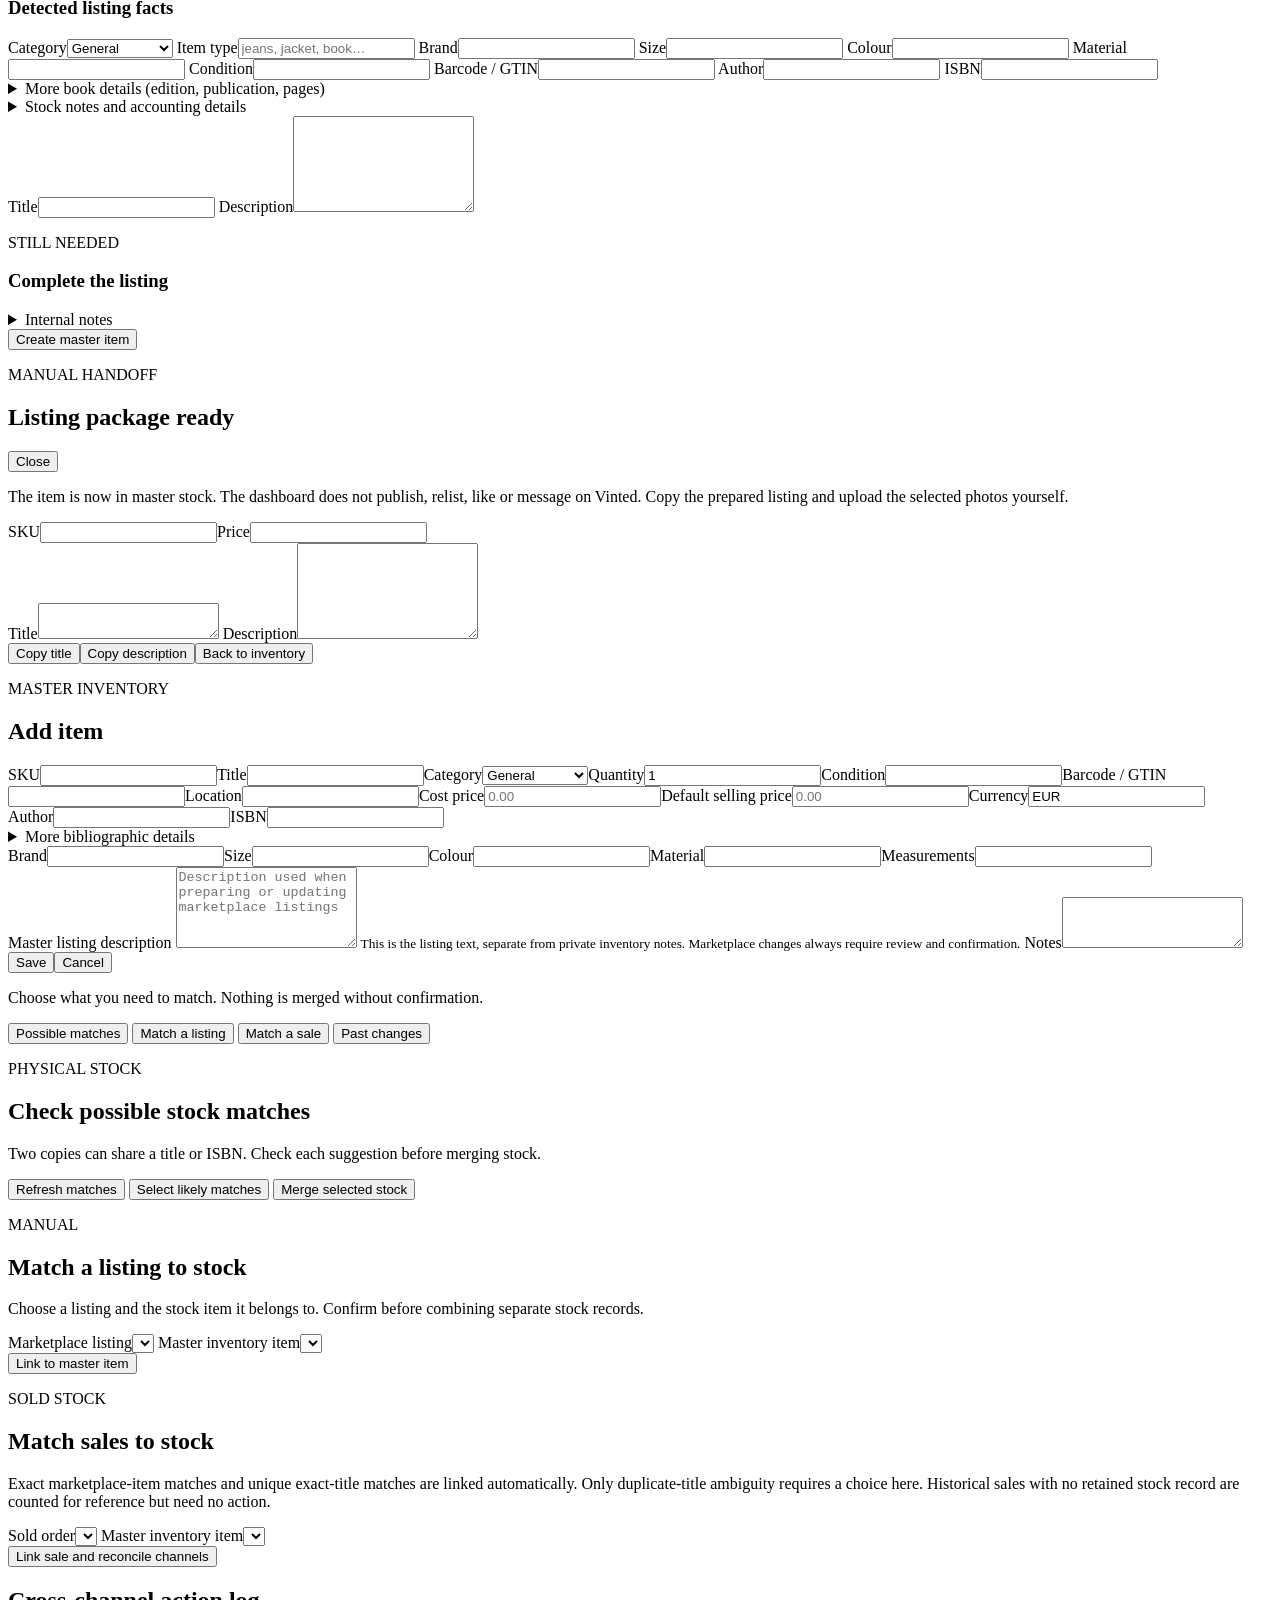
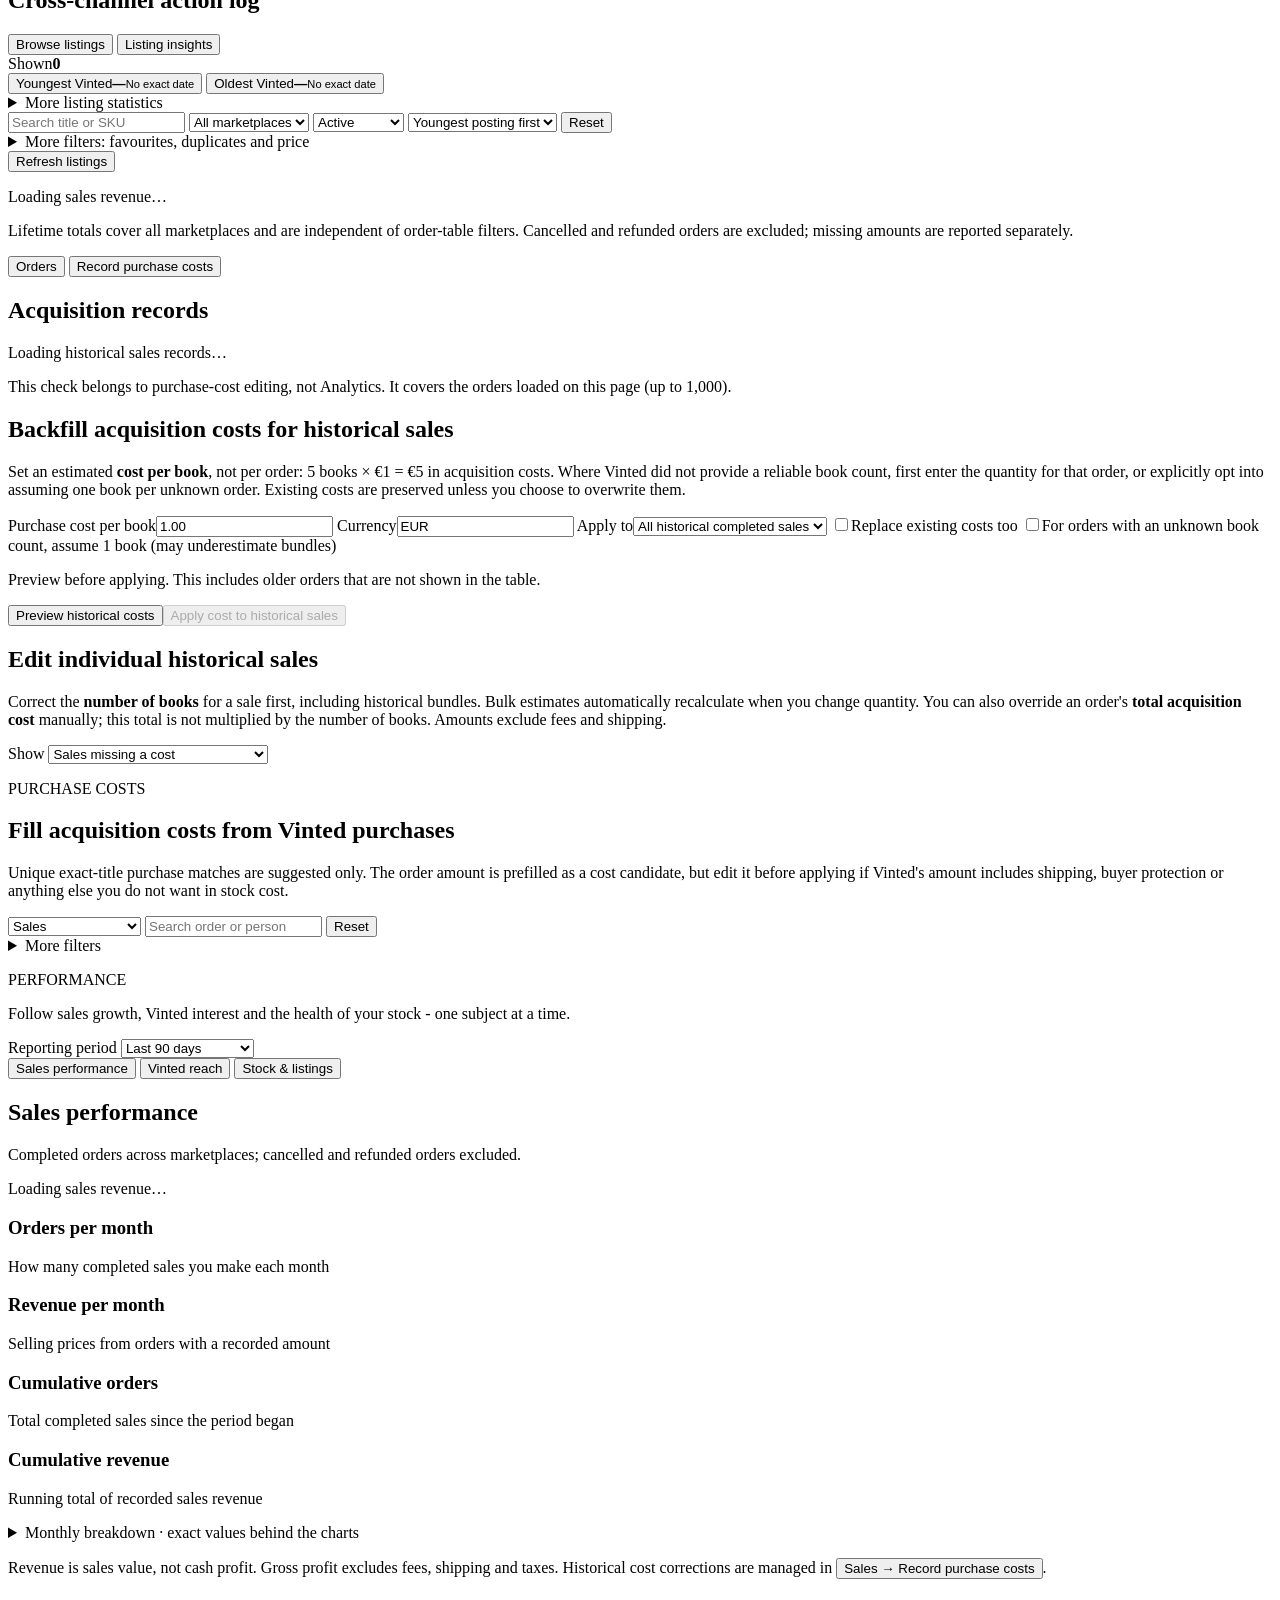
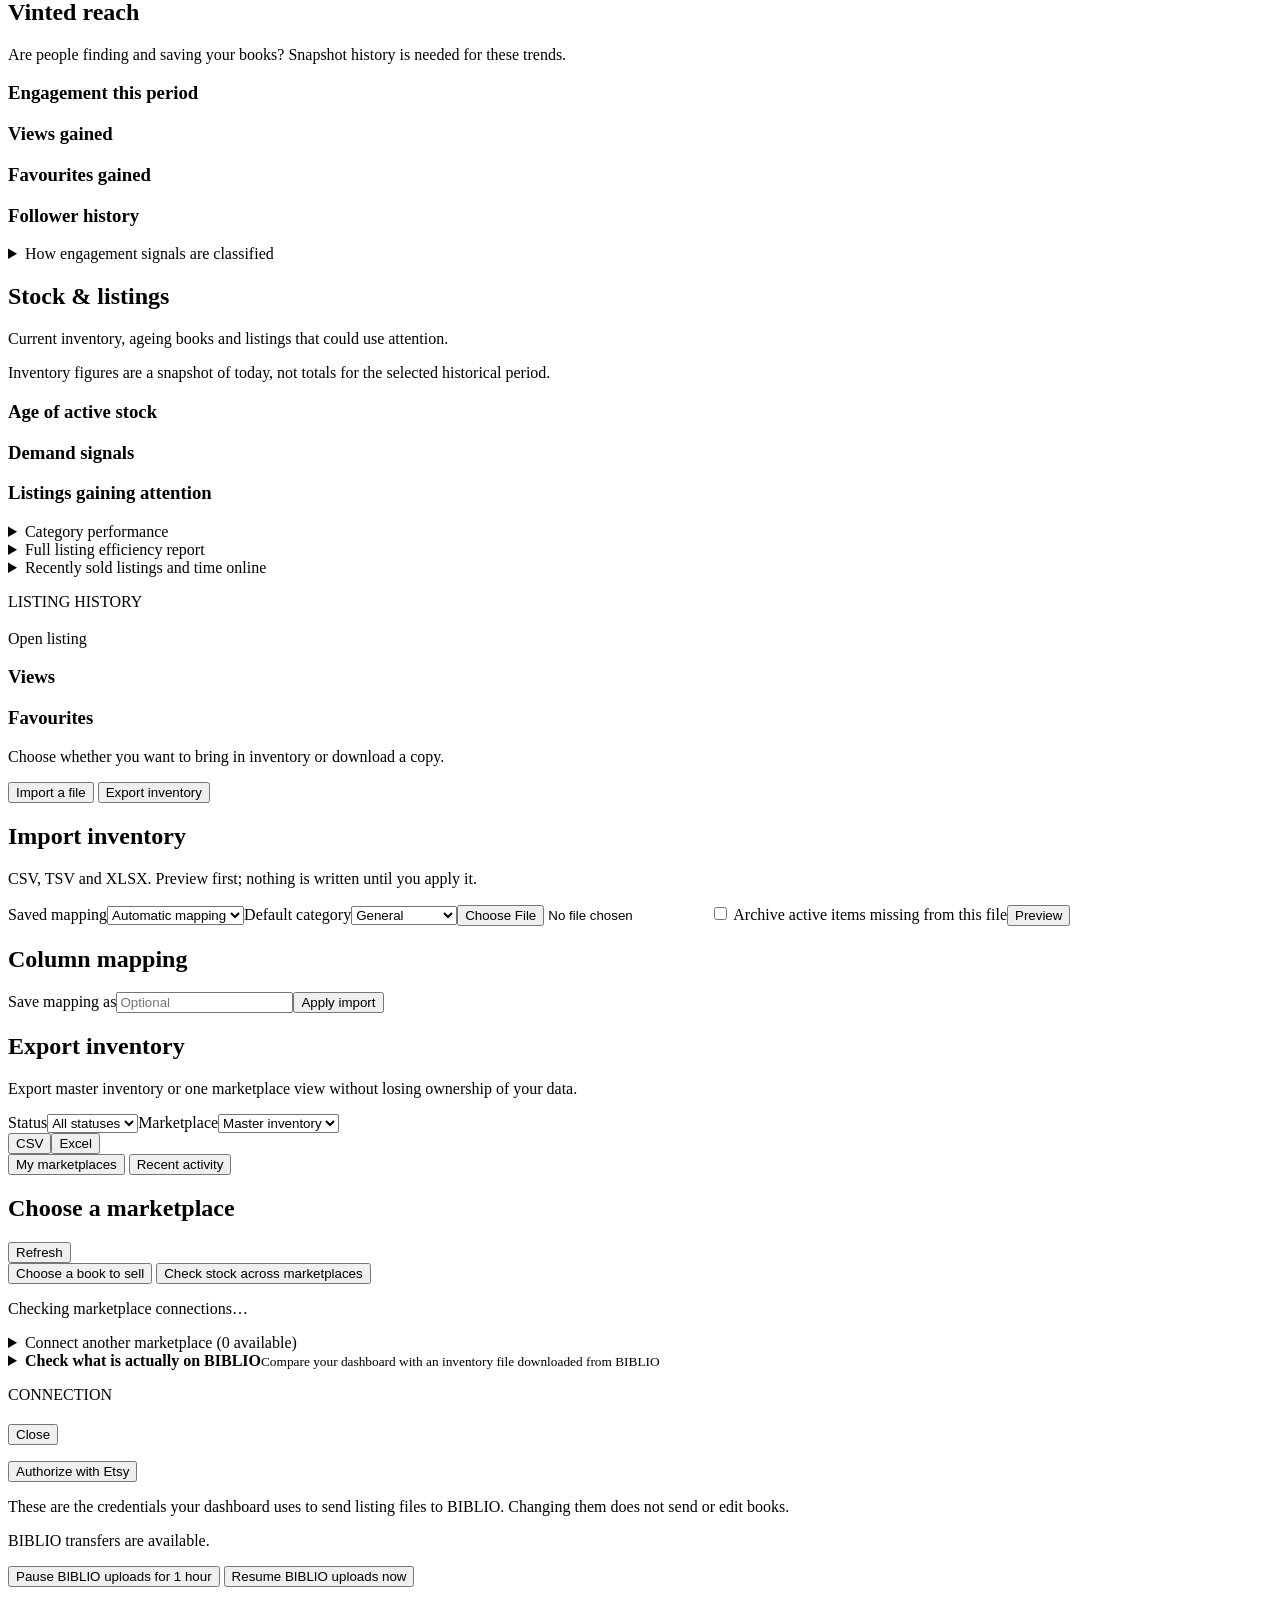
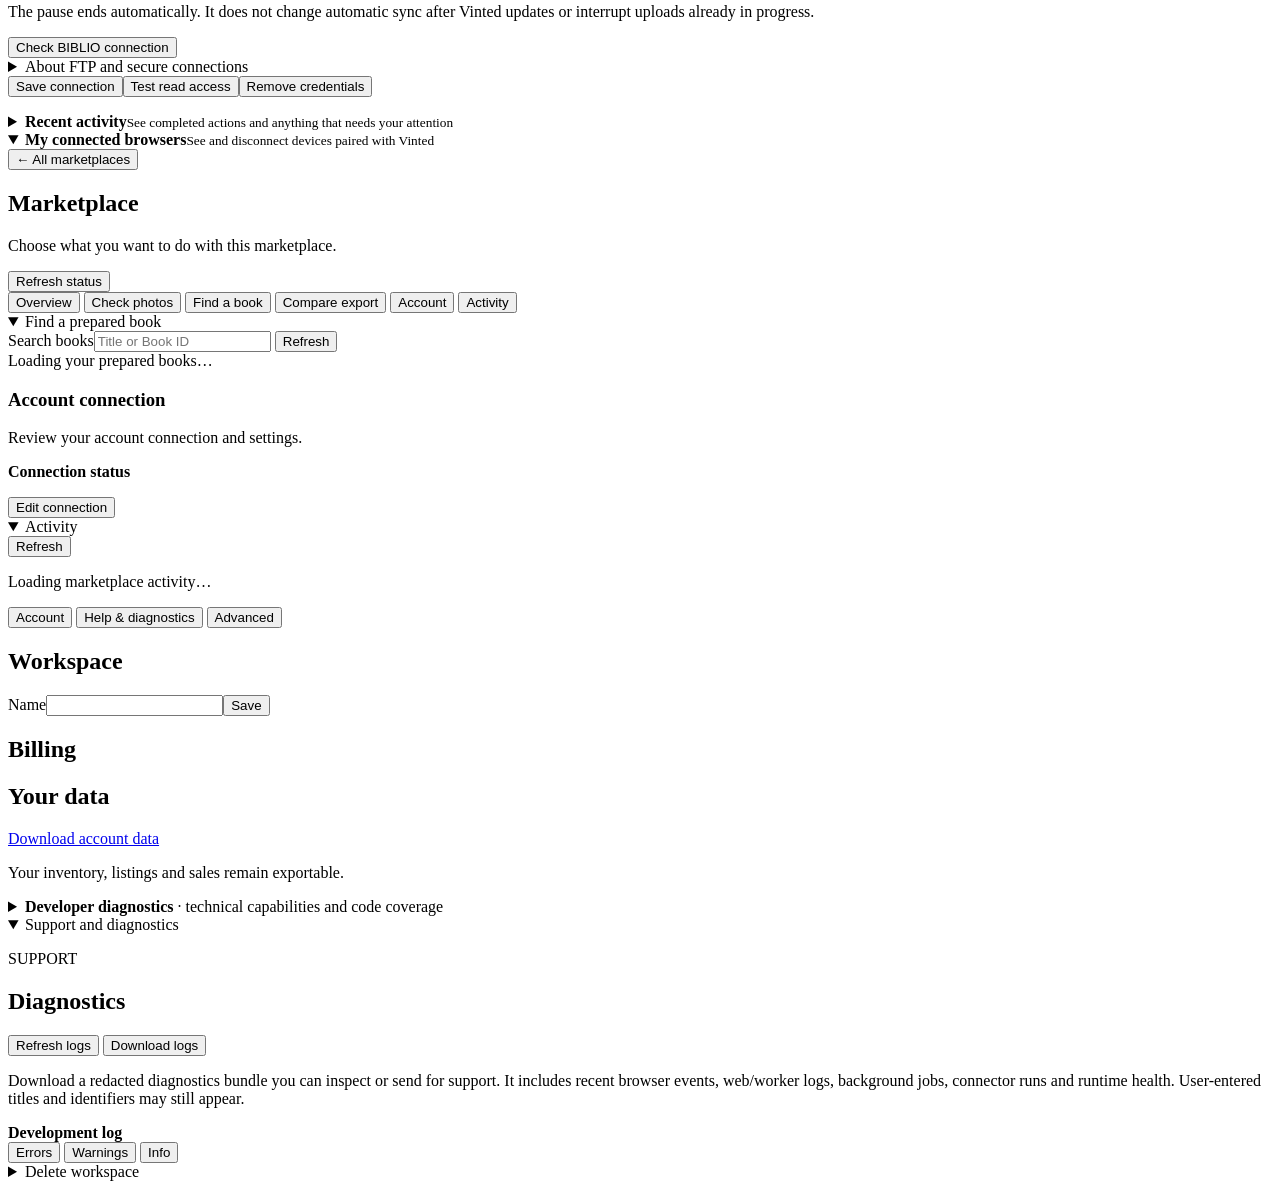
==== commit 5cd87ee7: "Keep exact monthly breakdown collapsed and charts legible on narrow screens" ====
--- a/app/product_static/index.html
+++ b/app/product_static/index.html
@@ -674,11 +674,11 @@
                    aria-label="Cumulative sales revenue"></div>
             </div>
           </div>
-          <div class="card">
-            <div class="card-head"><div><h3>Monthly breakdown</h3>
-              <p class="muted">Exact values behind the charts. The first and last month may be partial.</p></div></div>
+          <details class="analytics-report-details analytics-monthly-details">
+            <summary>Monthly breakdown · exact values behind the charts</summary>
+            <p class="muted analytics-detail-hint">The first and last month may be partial.</p>
             <div id="analytics-monthly-table" class="table-wrap"></div>
-          </div>
+          </details>
           <p class="muted analytics-data-note">Revenue is sales value, not cash profit.
             Gross profit excludes fees, shipping and taxes. Historical cost corrections are managed in
             <button id="analytics-edit-sale-costs" type="button" class="link">Sales → Record purchase costs</button>.</p>
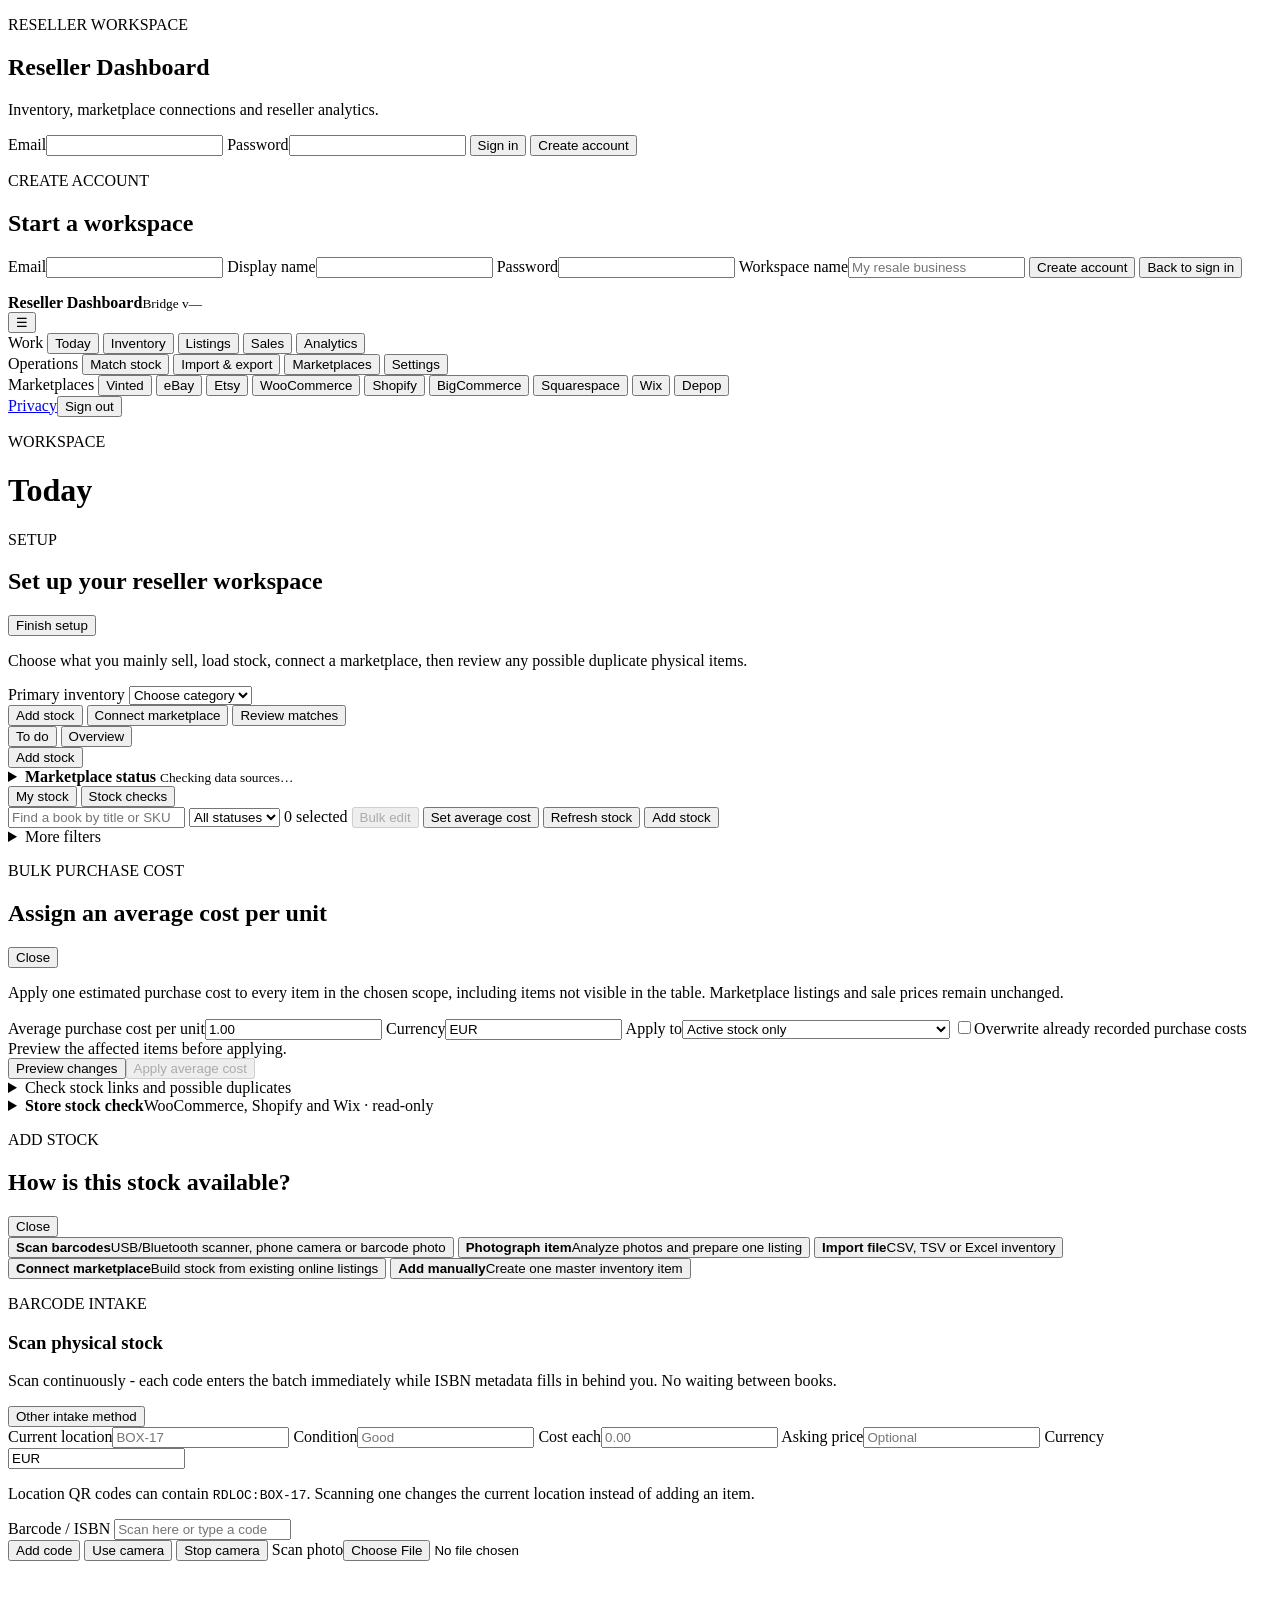
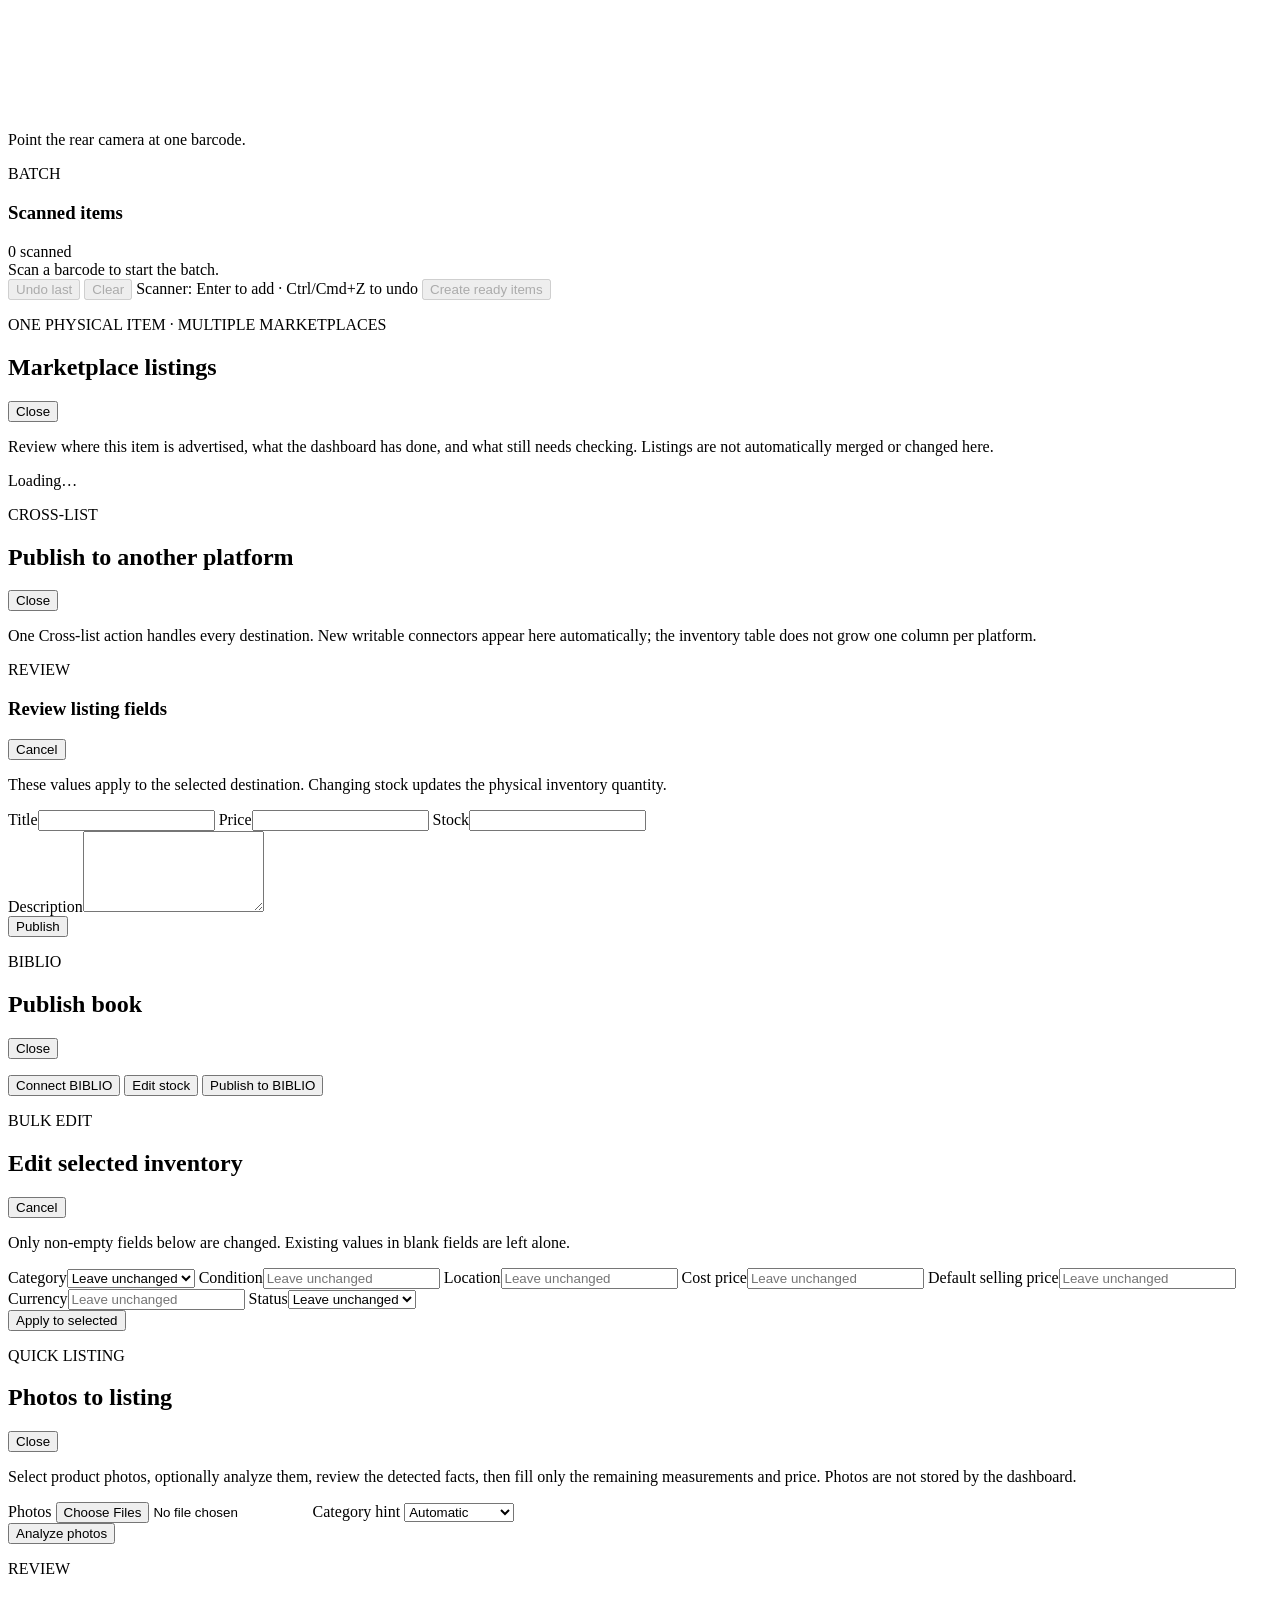
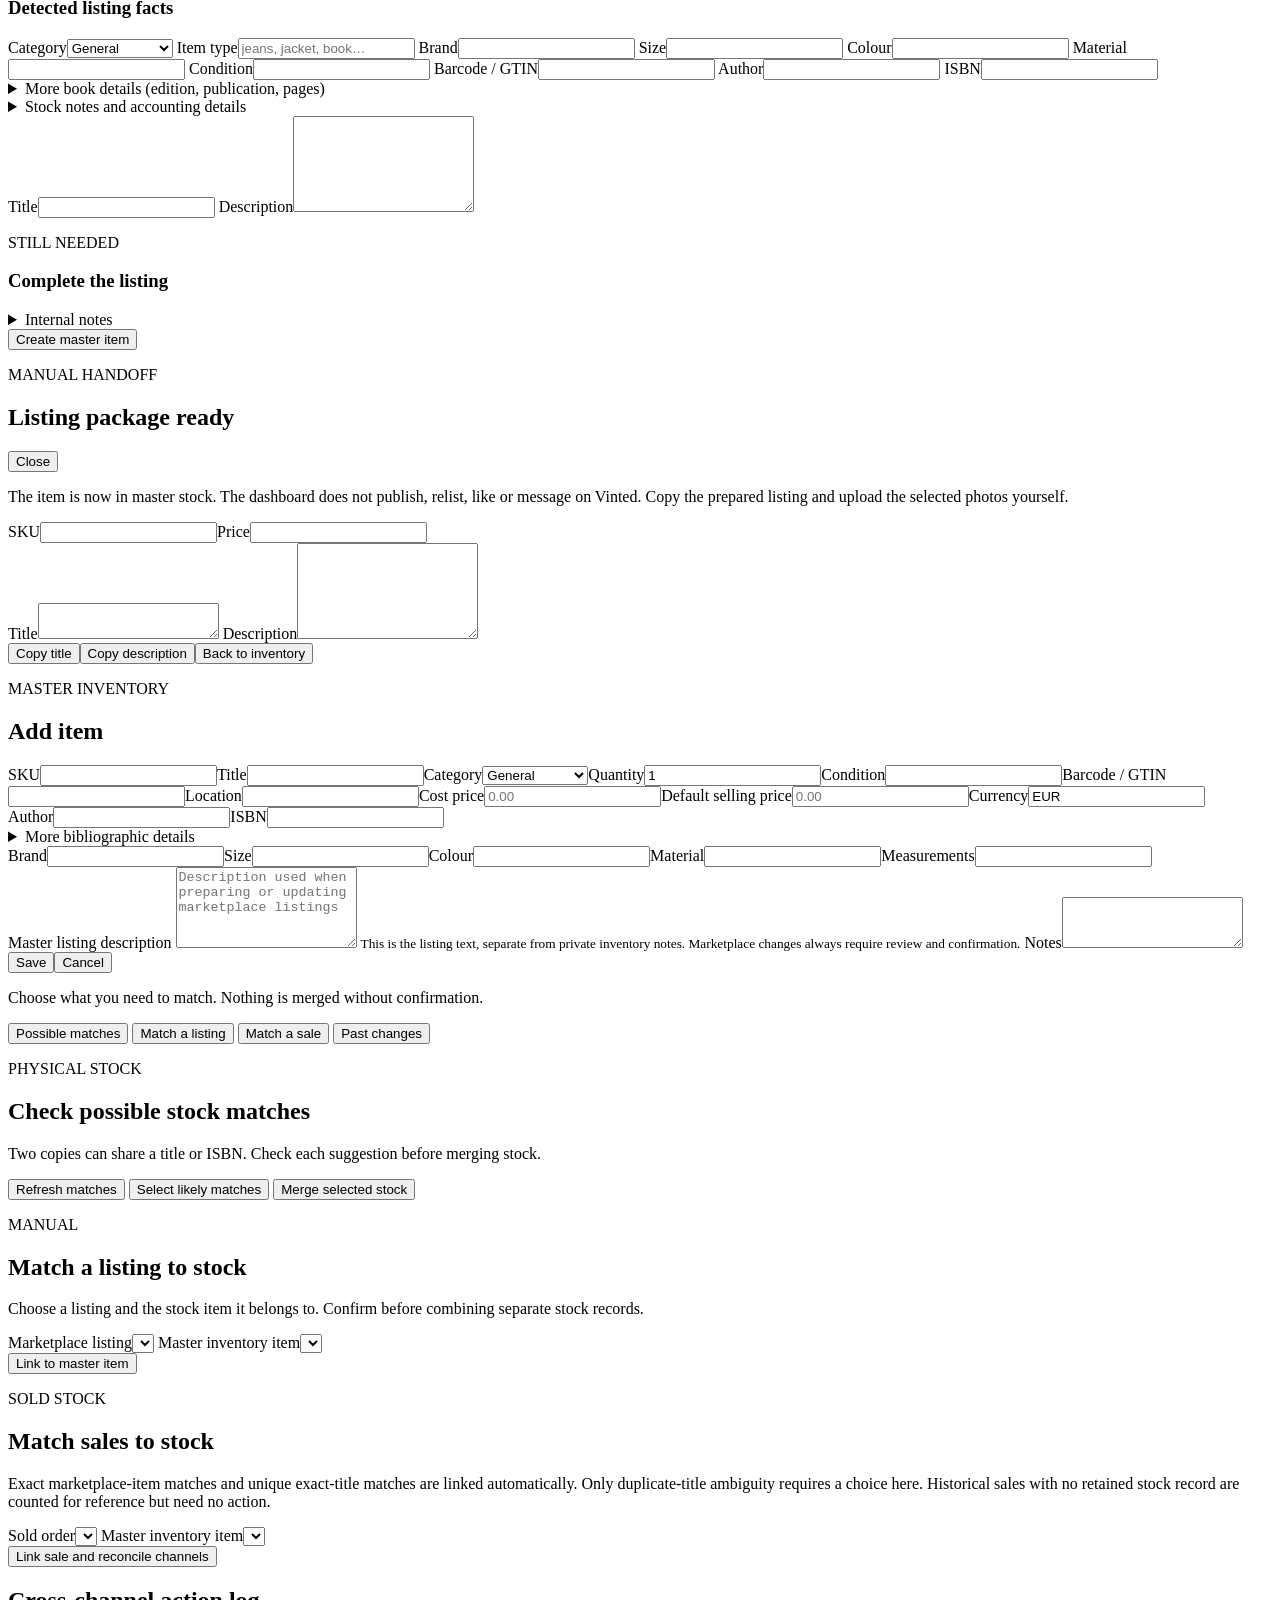
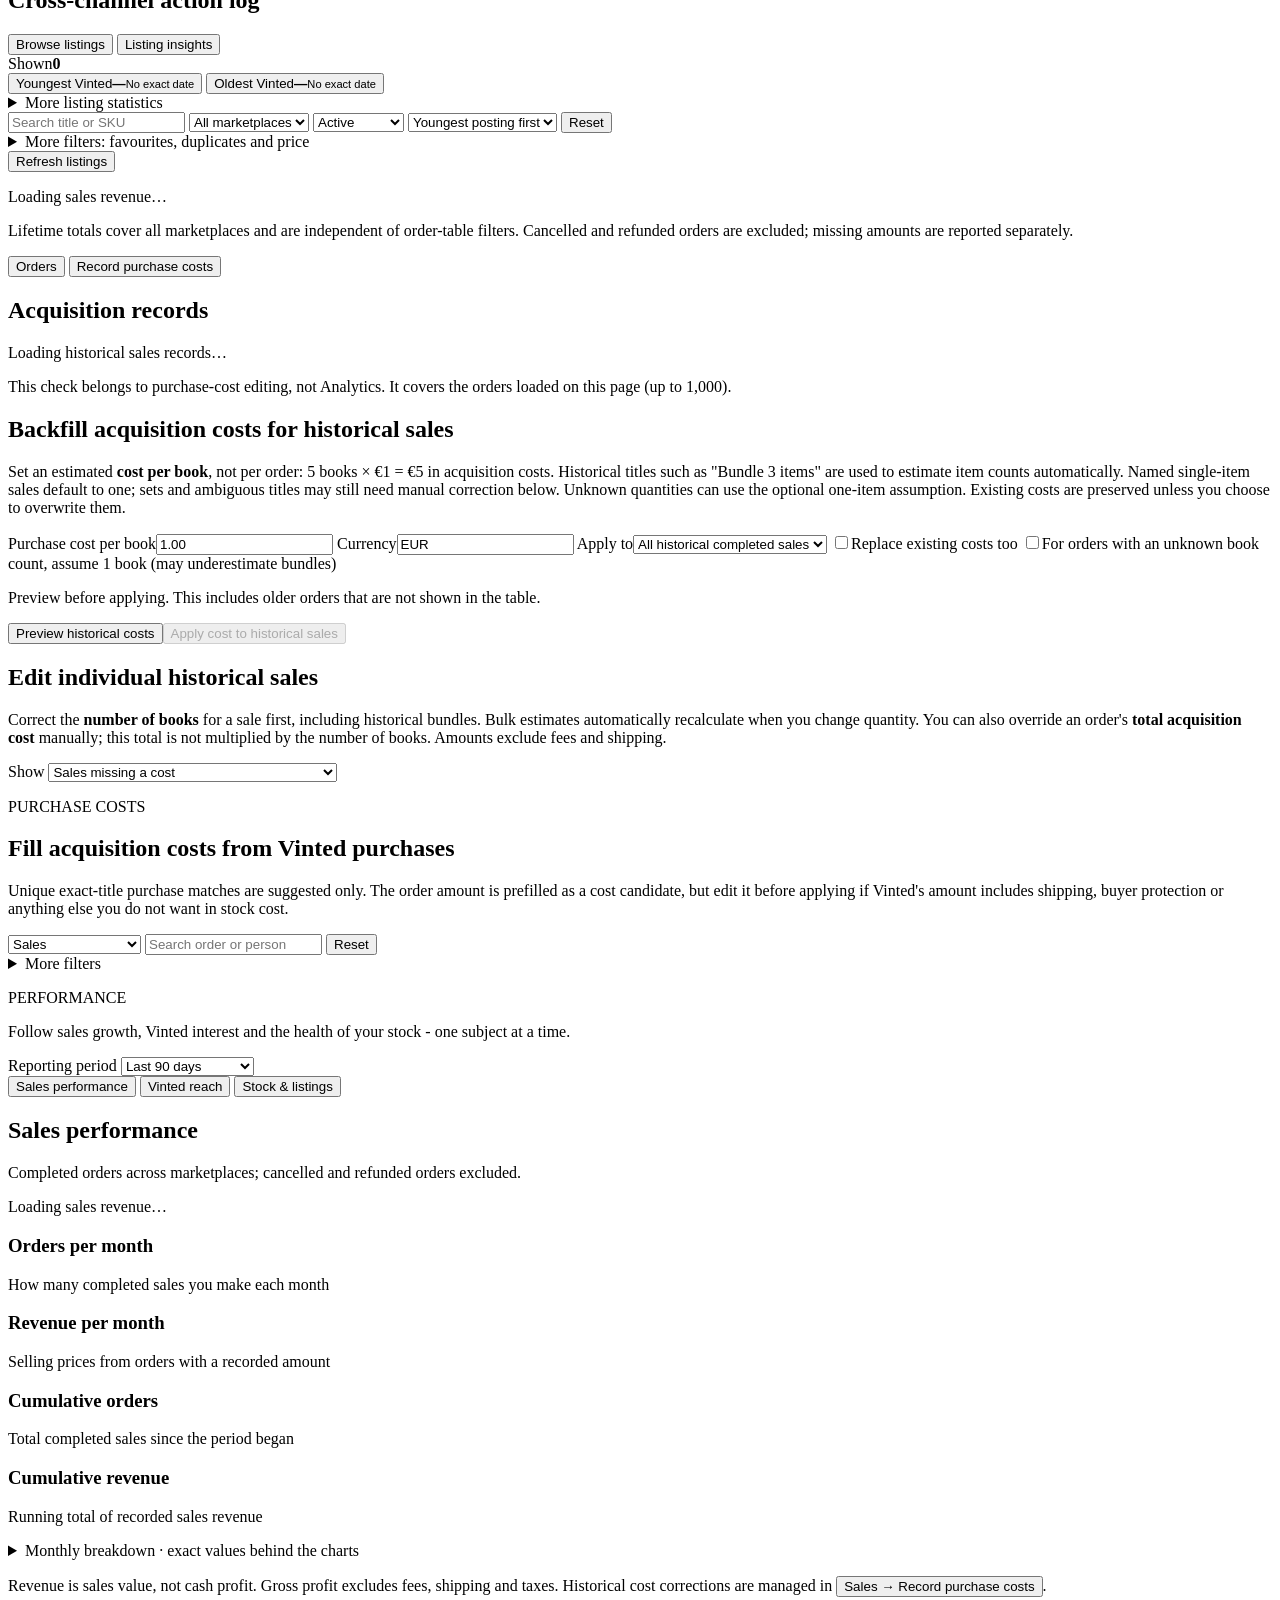
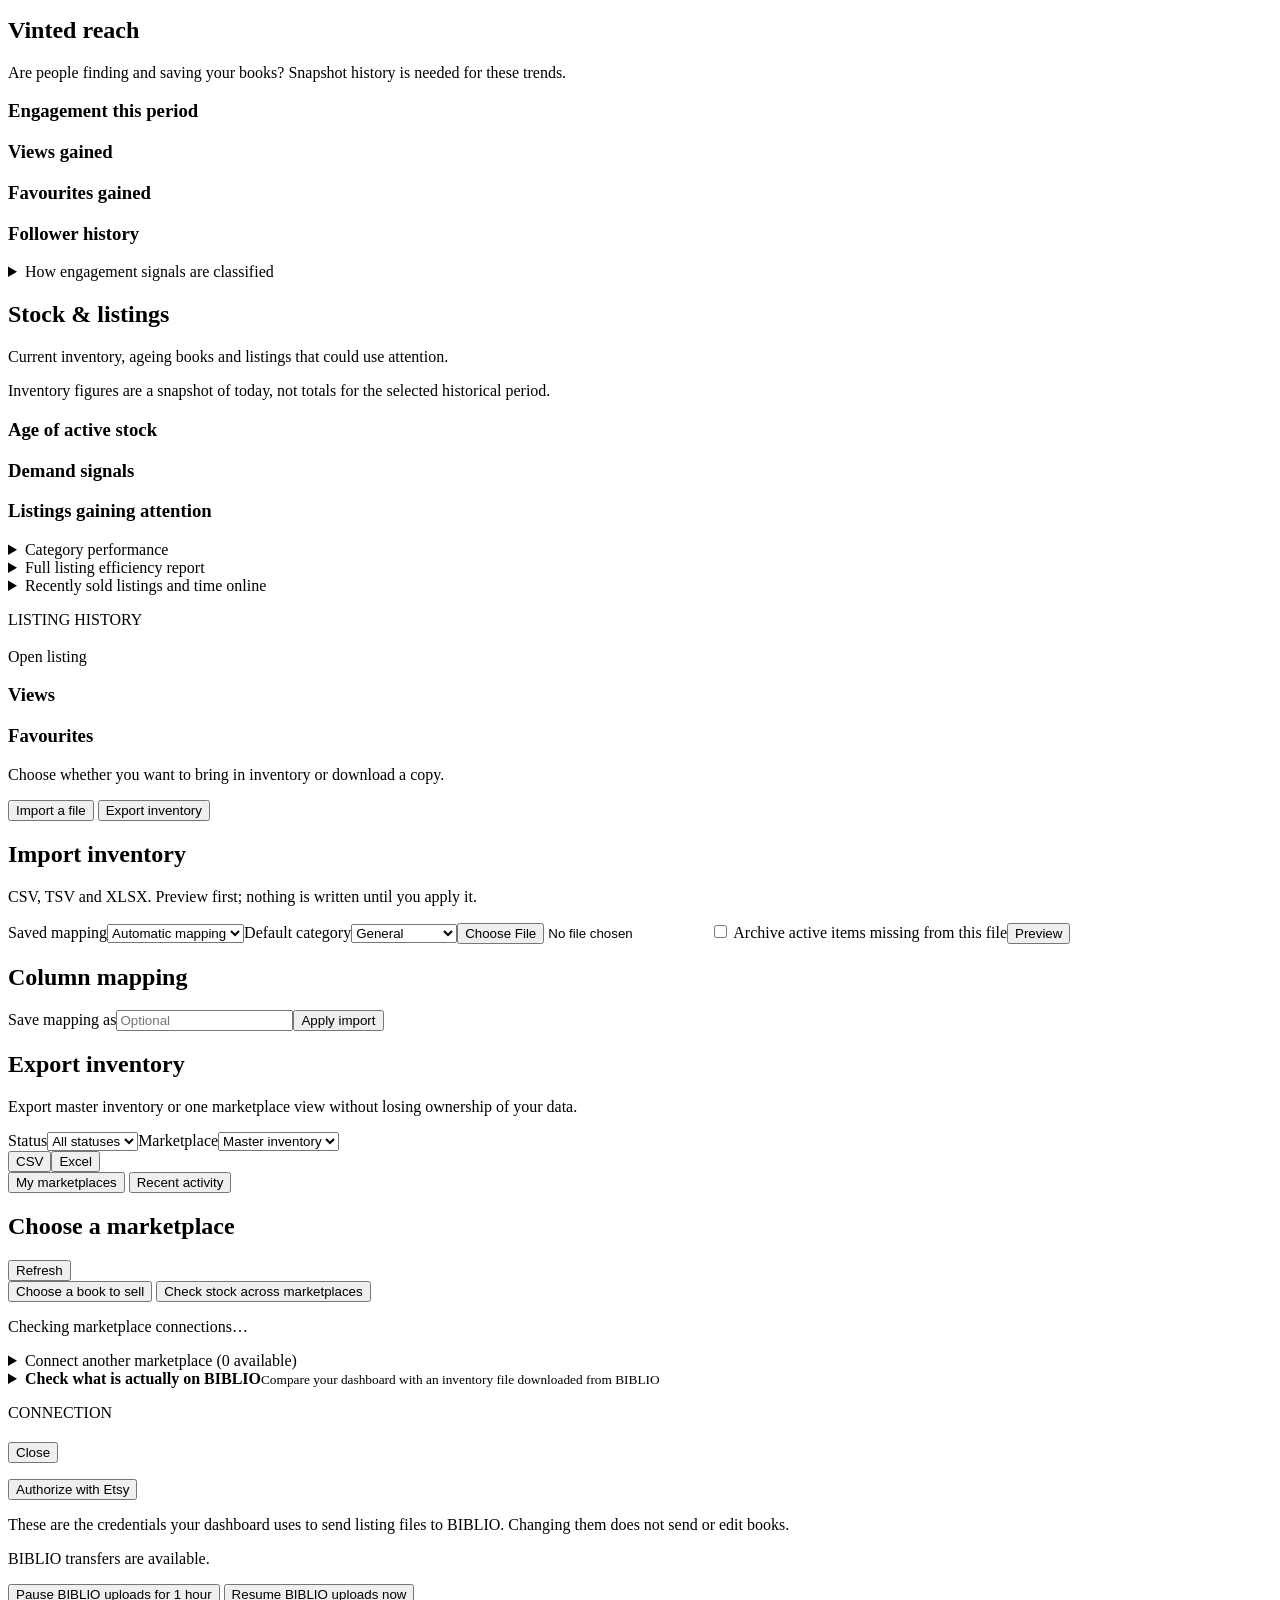
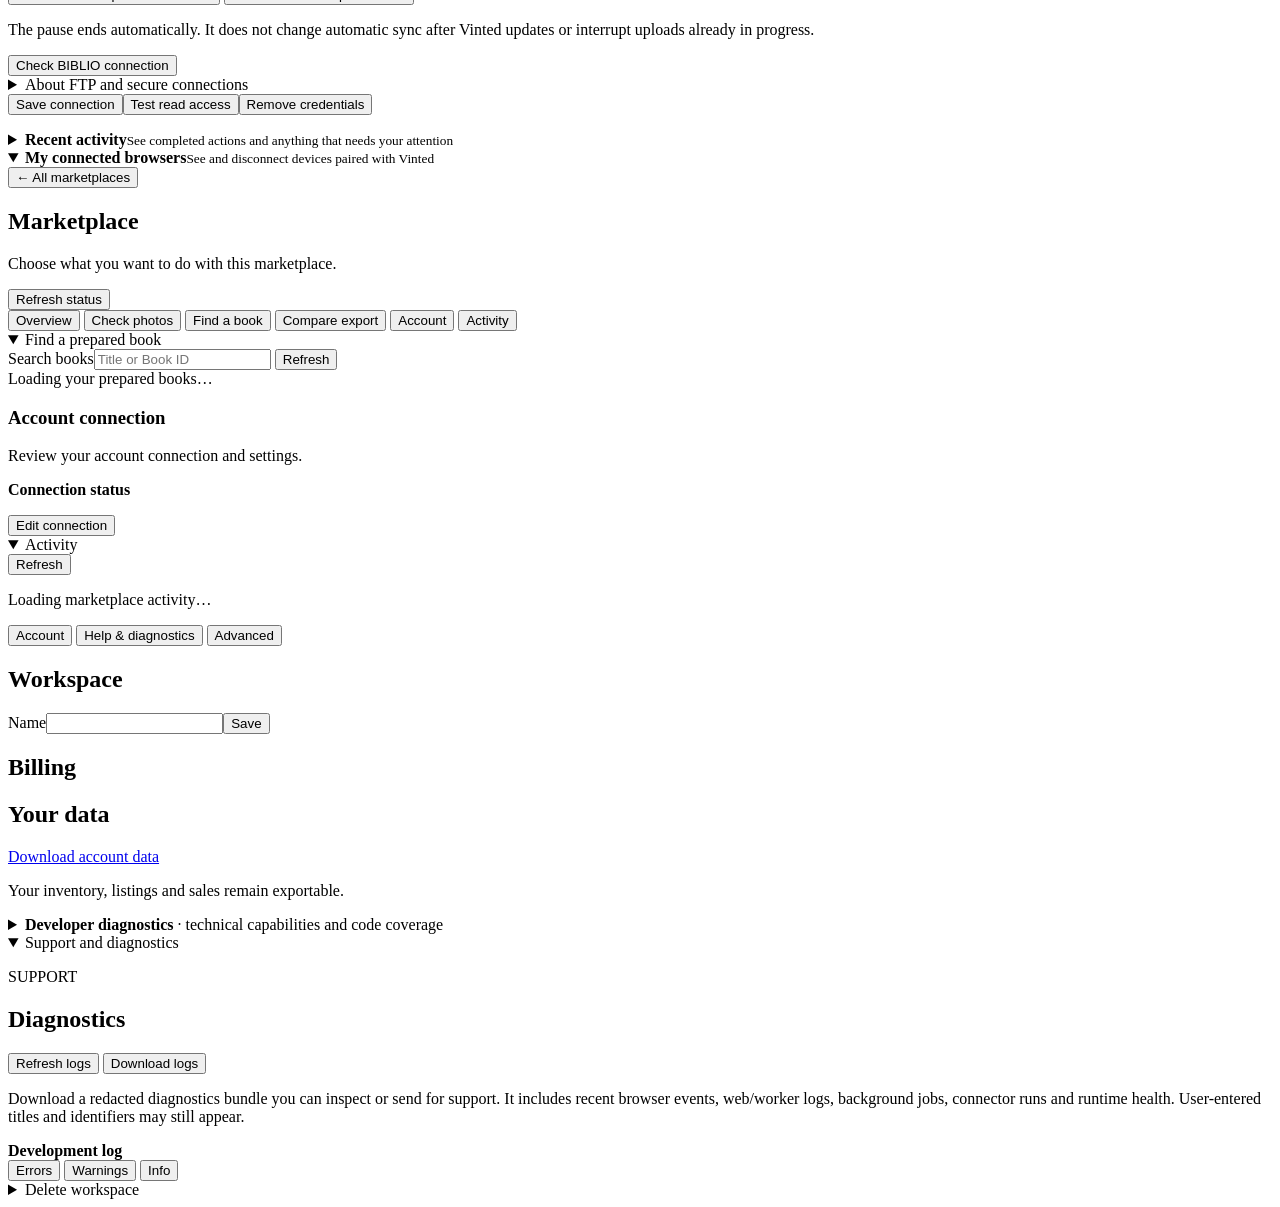
==== commit 8c8a9e31: "Infer historical Vinted bundle quantities and compact date formatting" ====
--- a/app/product_static/index.html
+++ b/app/product_static/index.html
@@ -555,7 +555,7 @@
         </div>
         <div class="card form" id="sale-cost-backfill-card">
           <div class="card-head"><h2>Backfill acquisition costs for historical sales</h2></div>
-          <p class="muted">Set an estimated <strong>cost per book</strong>, not per order: 5 books × €1 = €5 in acquisition costs. Where Vinted did not provide a reliable book count, first enter the quantity for that order, or explicitly opt into assuming one book per unknown order. Existing costs are preserved unless you choose to overwrite them.</p>
+          <p class="muted">Set an estimated <strong>cost per book</strong>, not per order: 5 books × €1 = €5 in acquisition costs. Historical titles such as "Bundle 3 items" are used to estimate item counts automatically. Named single-item sales default to one; sets and ambiguous titles may still need manual correction below. Unknown quantities can use the optional one-item assumption. Existing costs are preserved unless you choose to overwrite them.</p>
           <form id="sale-cost-backfill-form">
             <div class="form-grid">
               <label>Purchase cost per book<input id="sale-cost-backfill-value" type="number" min="0" step="0.01" value="1.00" required></label>
@@ -576,7 +576,7 @@
         <div class="card">
           <div class="card-head"><h2>Edit individual historical sales</h2></div>
           <p class="muted">Correct the <strong>number of books</strong> for a sale first, including historical bundles. Bulk estimates automatically recalculate when you change quantity. You can also override an order's <strong>total acquisition cost</strong> manually; this total is not multiplied by the number of books. Amounts exclude fees and shipping.</p>
-          <label>Show <select id="sale-cost-history-filter"><option value="missing" selected>Sales missing a cost</option><option value="unknown">Sales with unverified book counts</option><option value="all">All completed sales</option><option value="recorded">Sales with a cost</option></select></label>
+          <label>Show <select id="sale-cost-history-filter"><option value="missing" selected>Sales missing a cost</option><option value="unknown">Sales with estimated or unknown item counts</option><option value="all">All completed sales</option><option value="recorded">Sales with a cost</option></select></label>
           <p id="sale-cost-history-count" class="muted"></p>
           <div id="sale-cost-history-table" class="table-wrap"></div>
         </div>
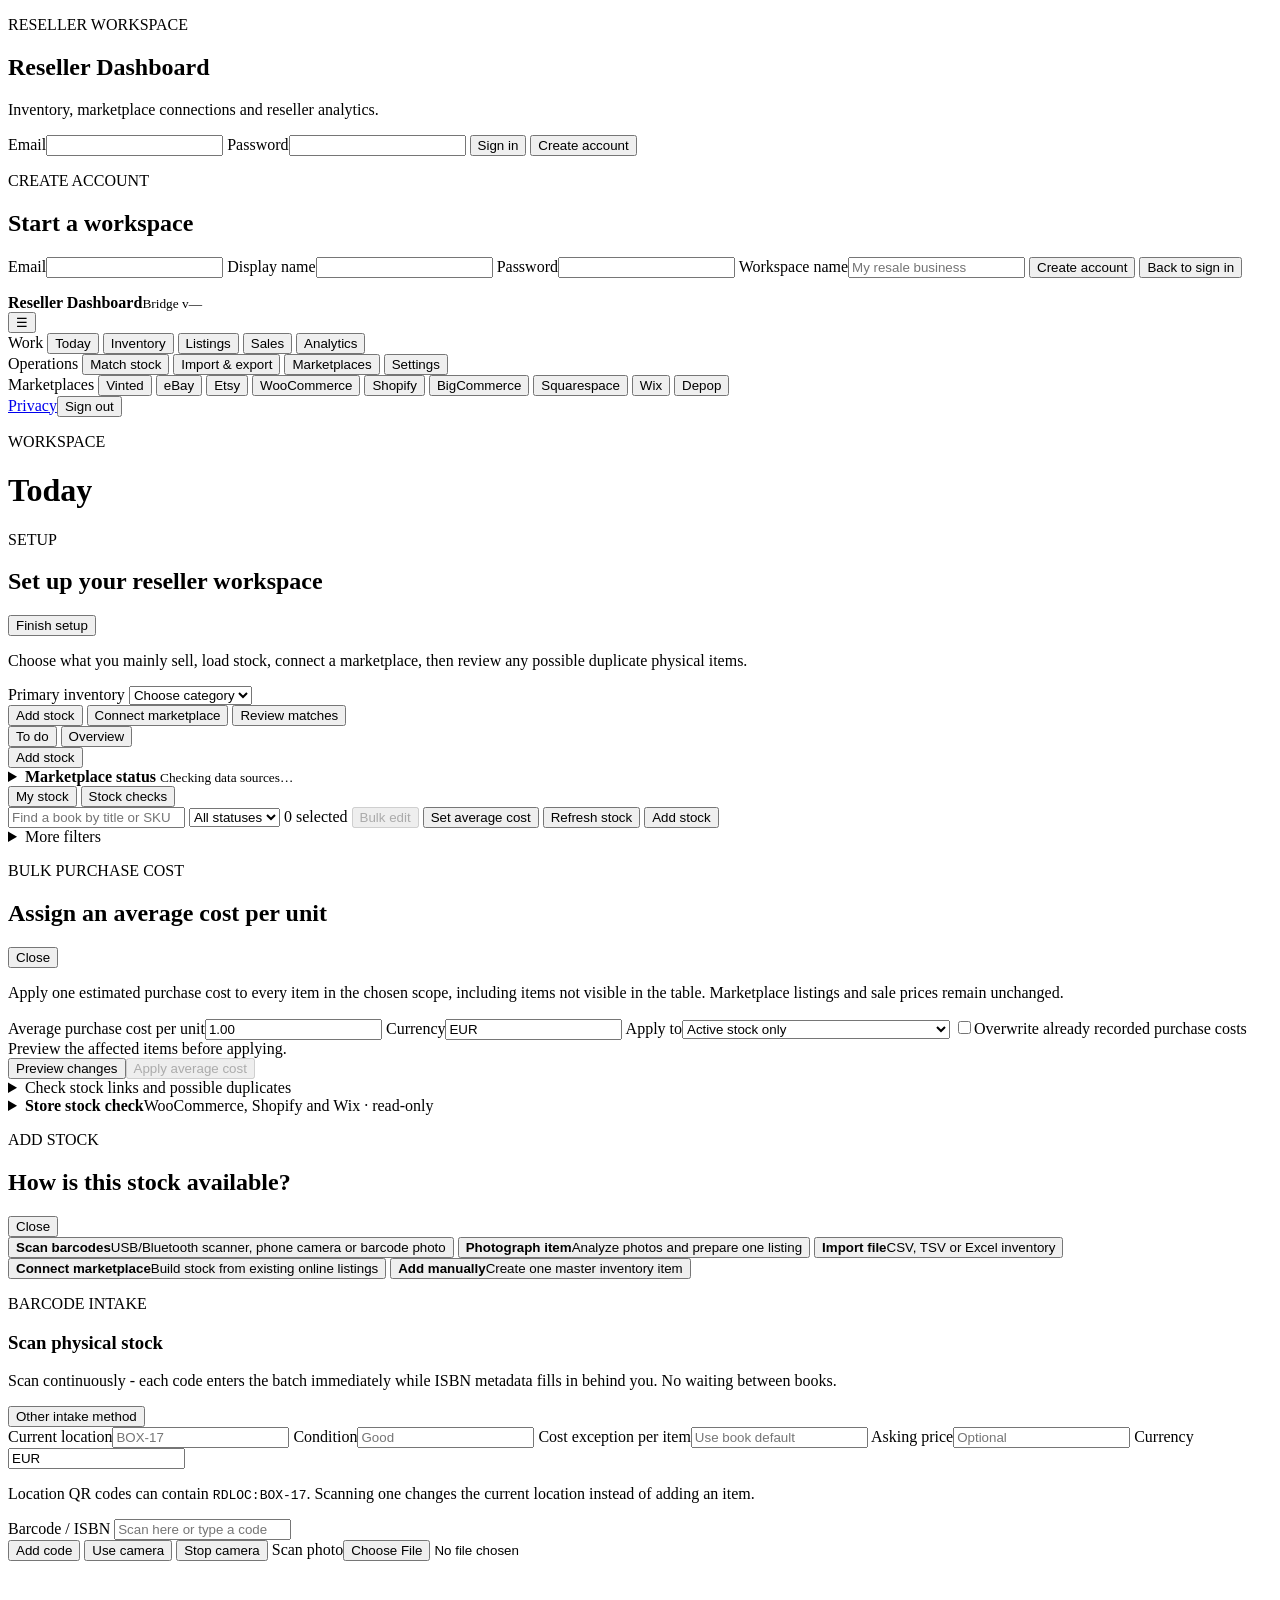
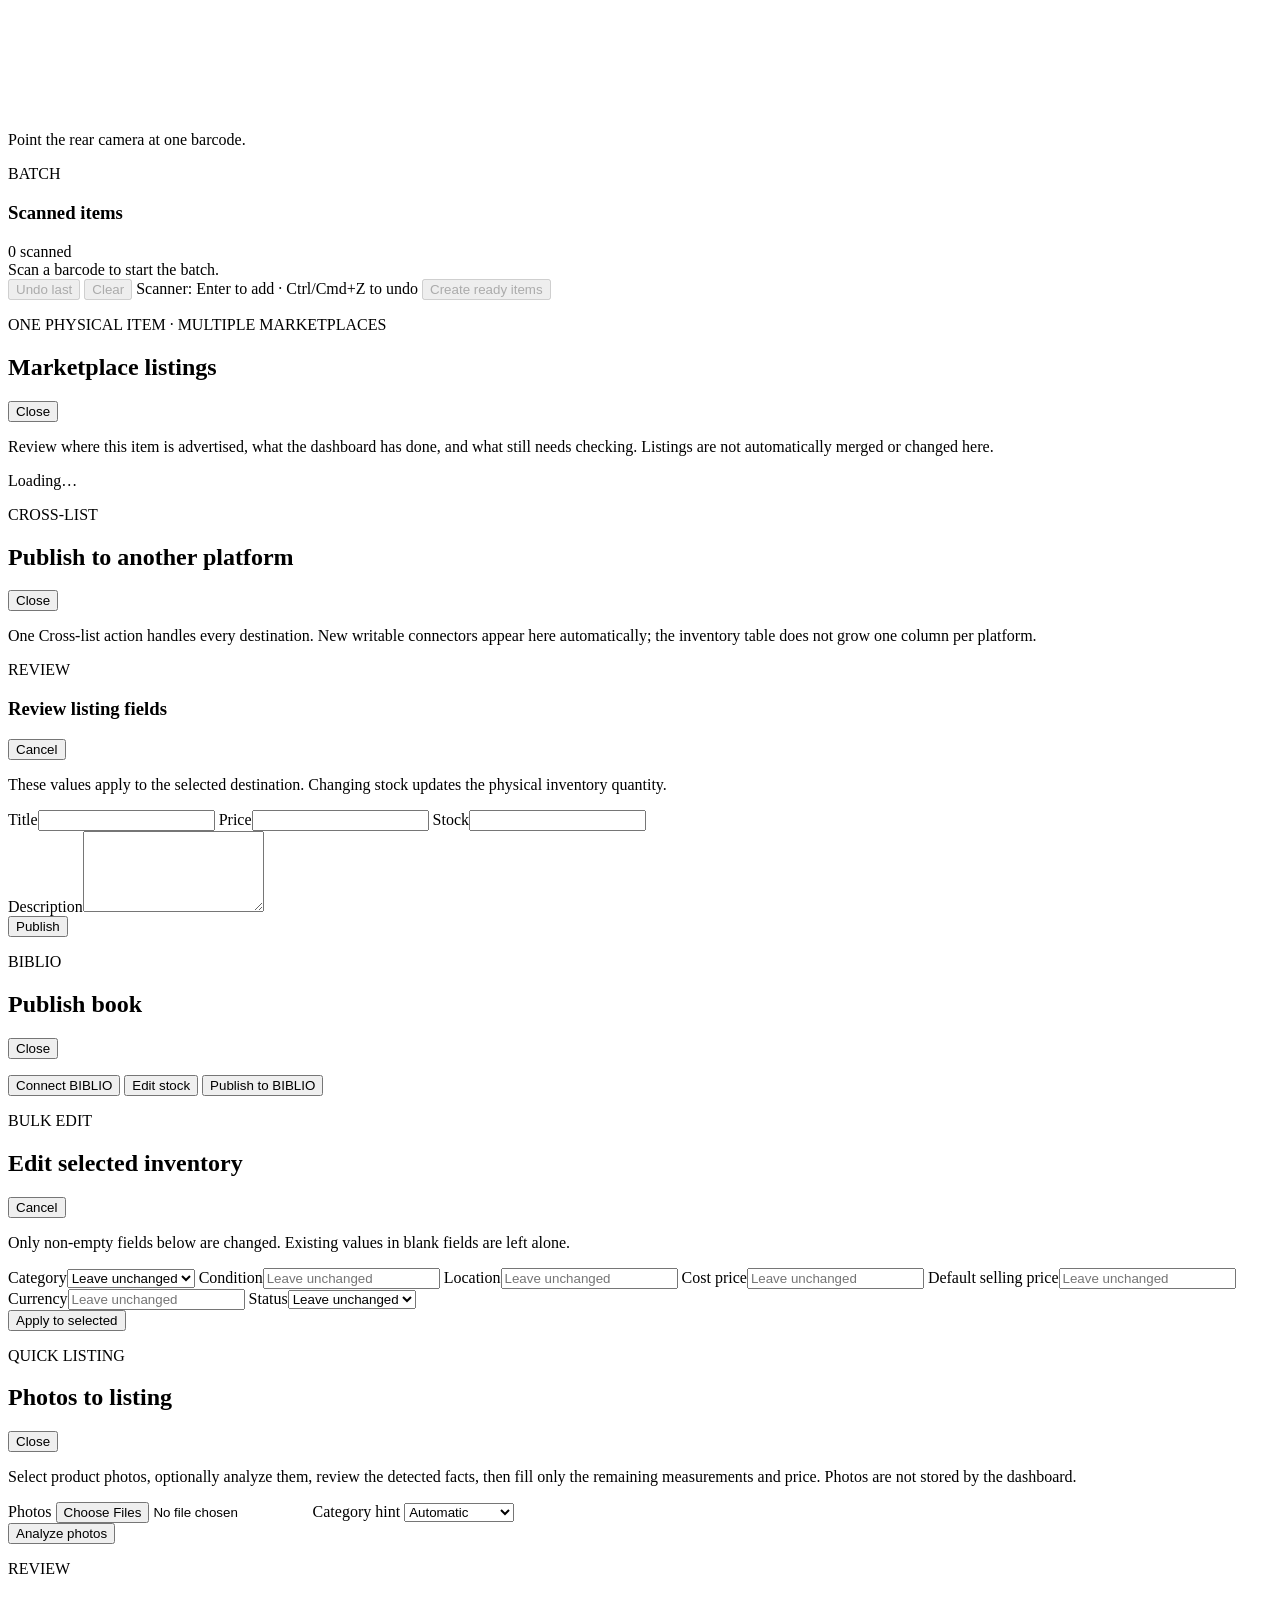
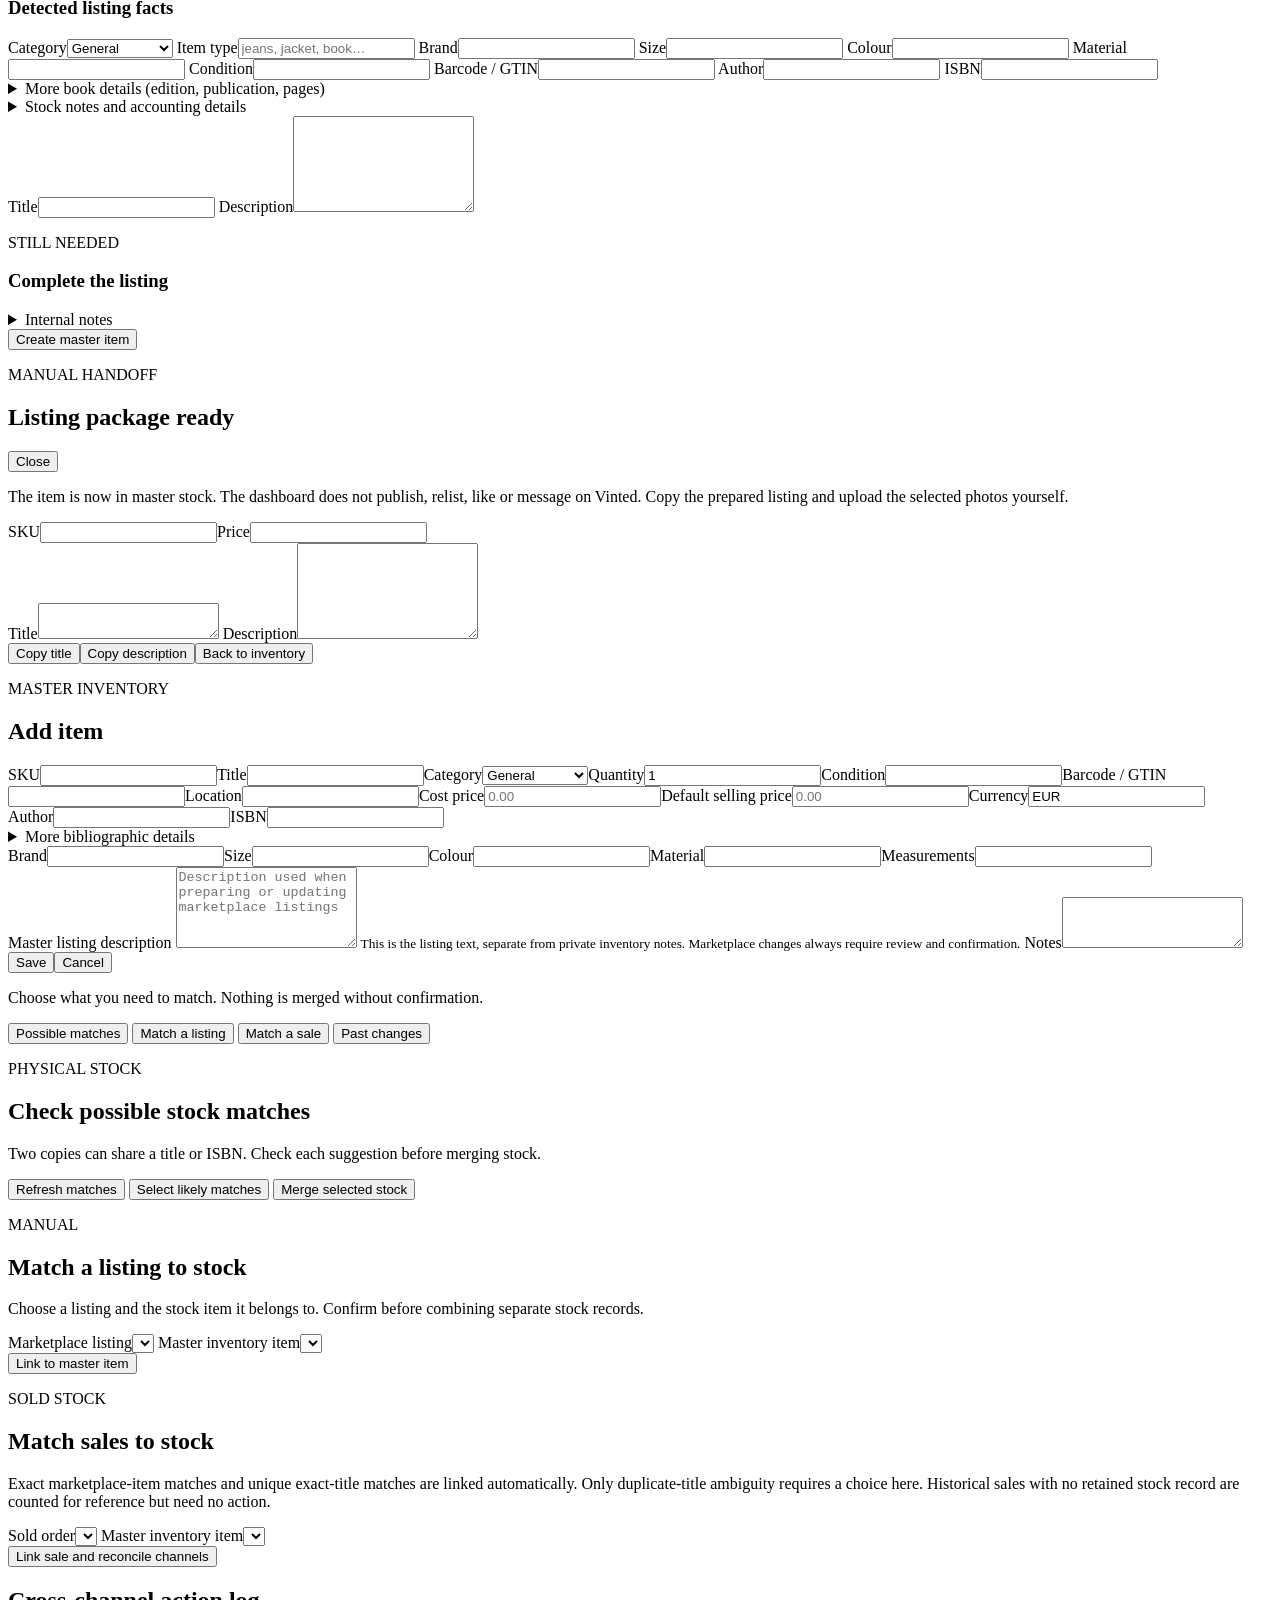
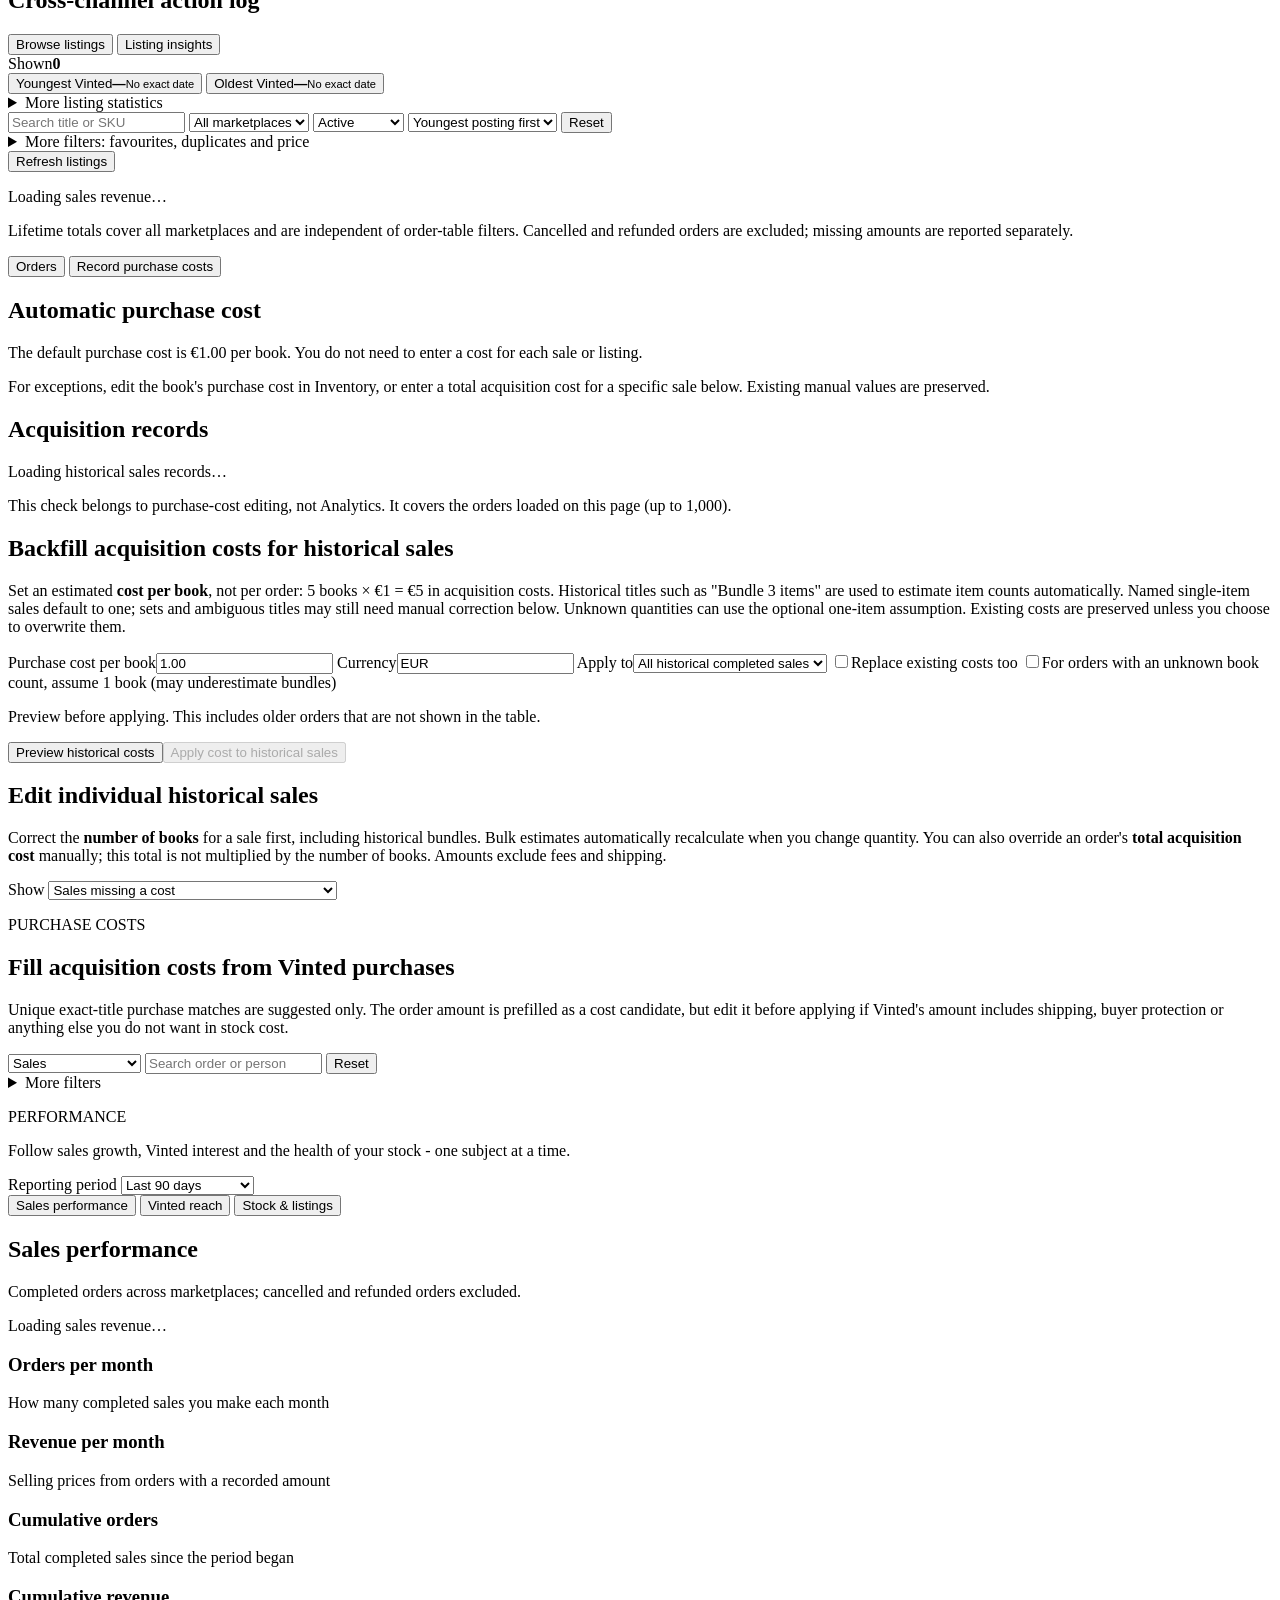
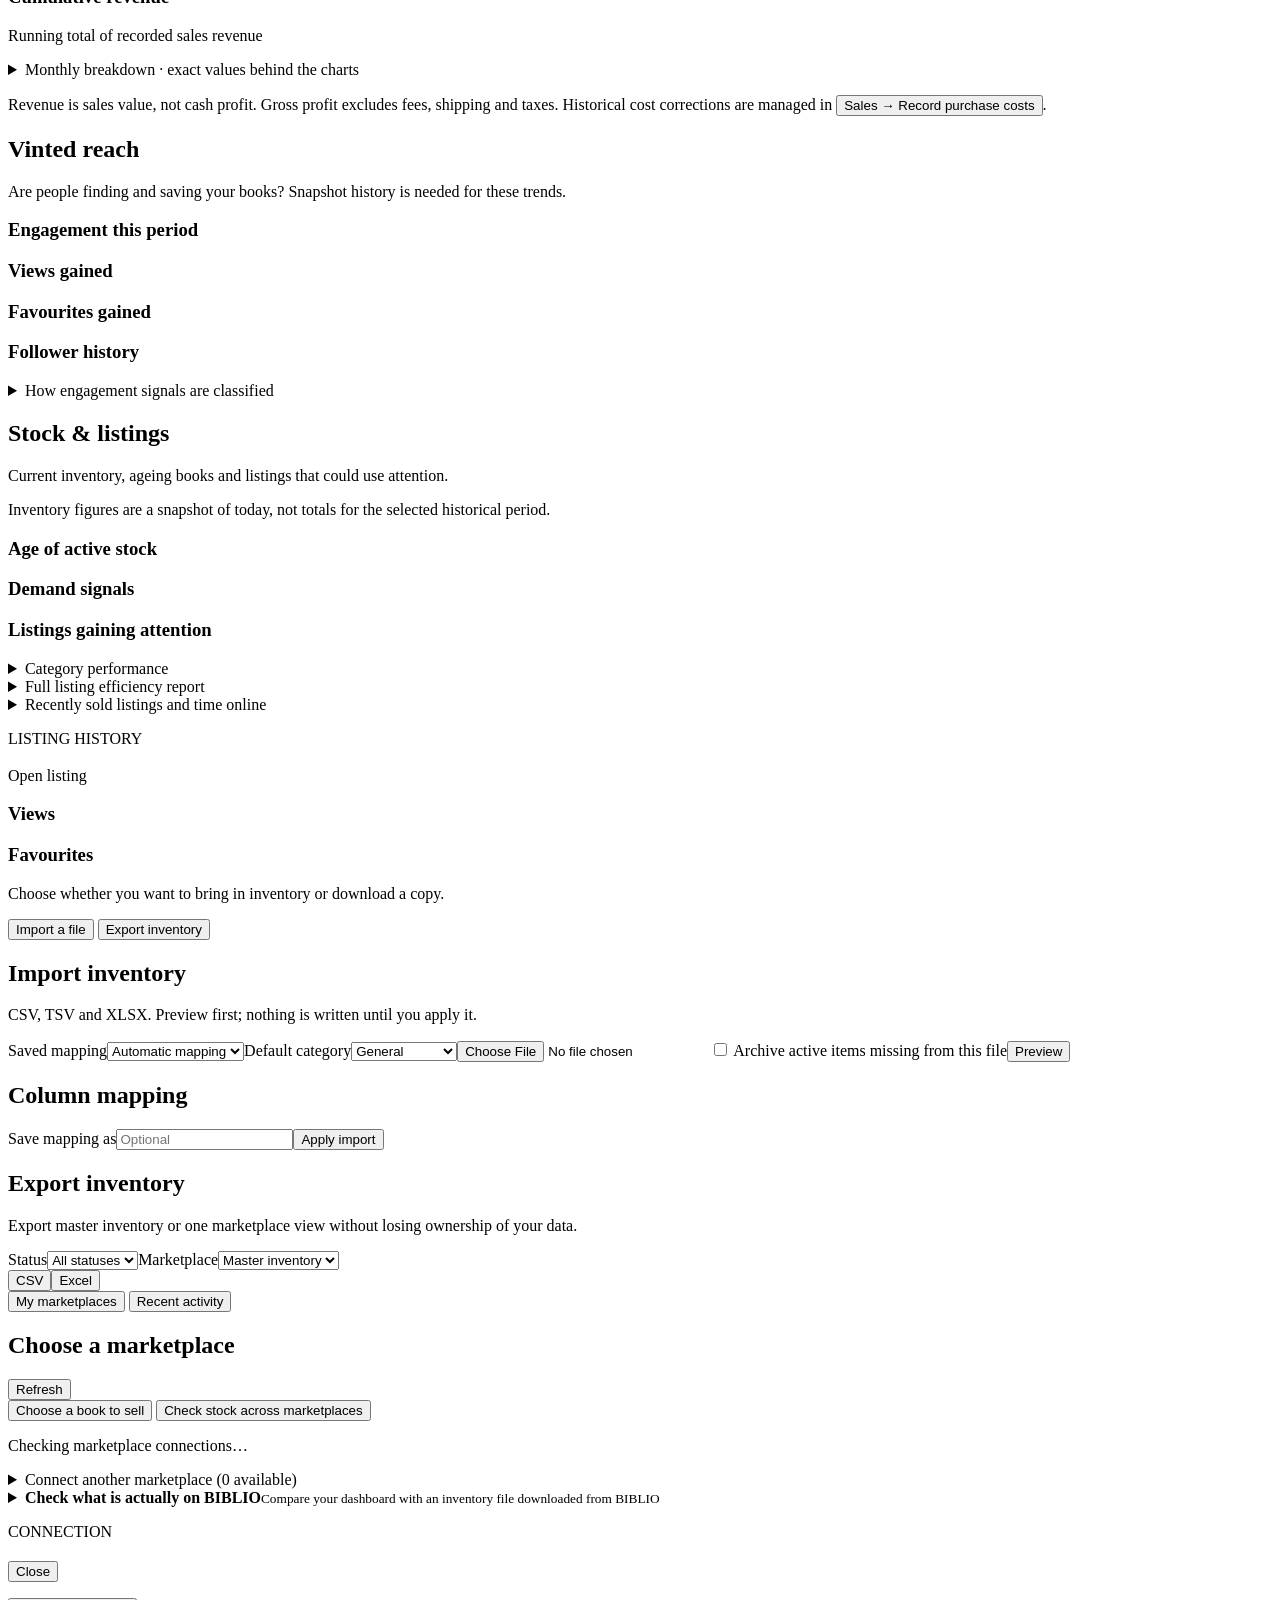
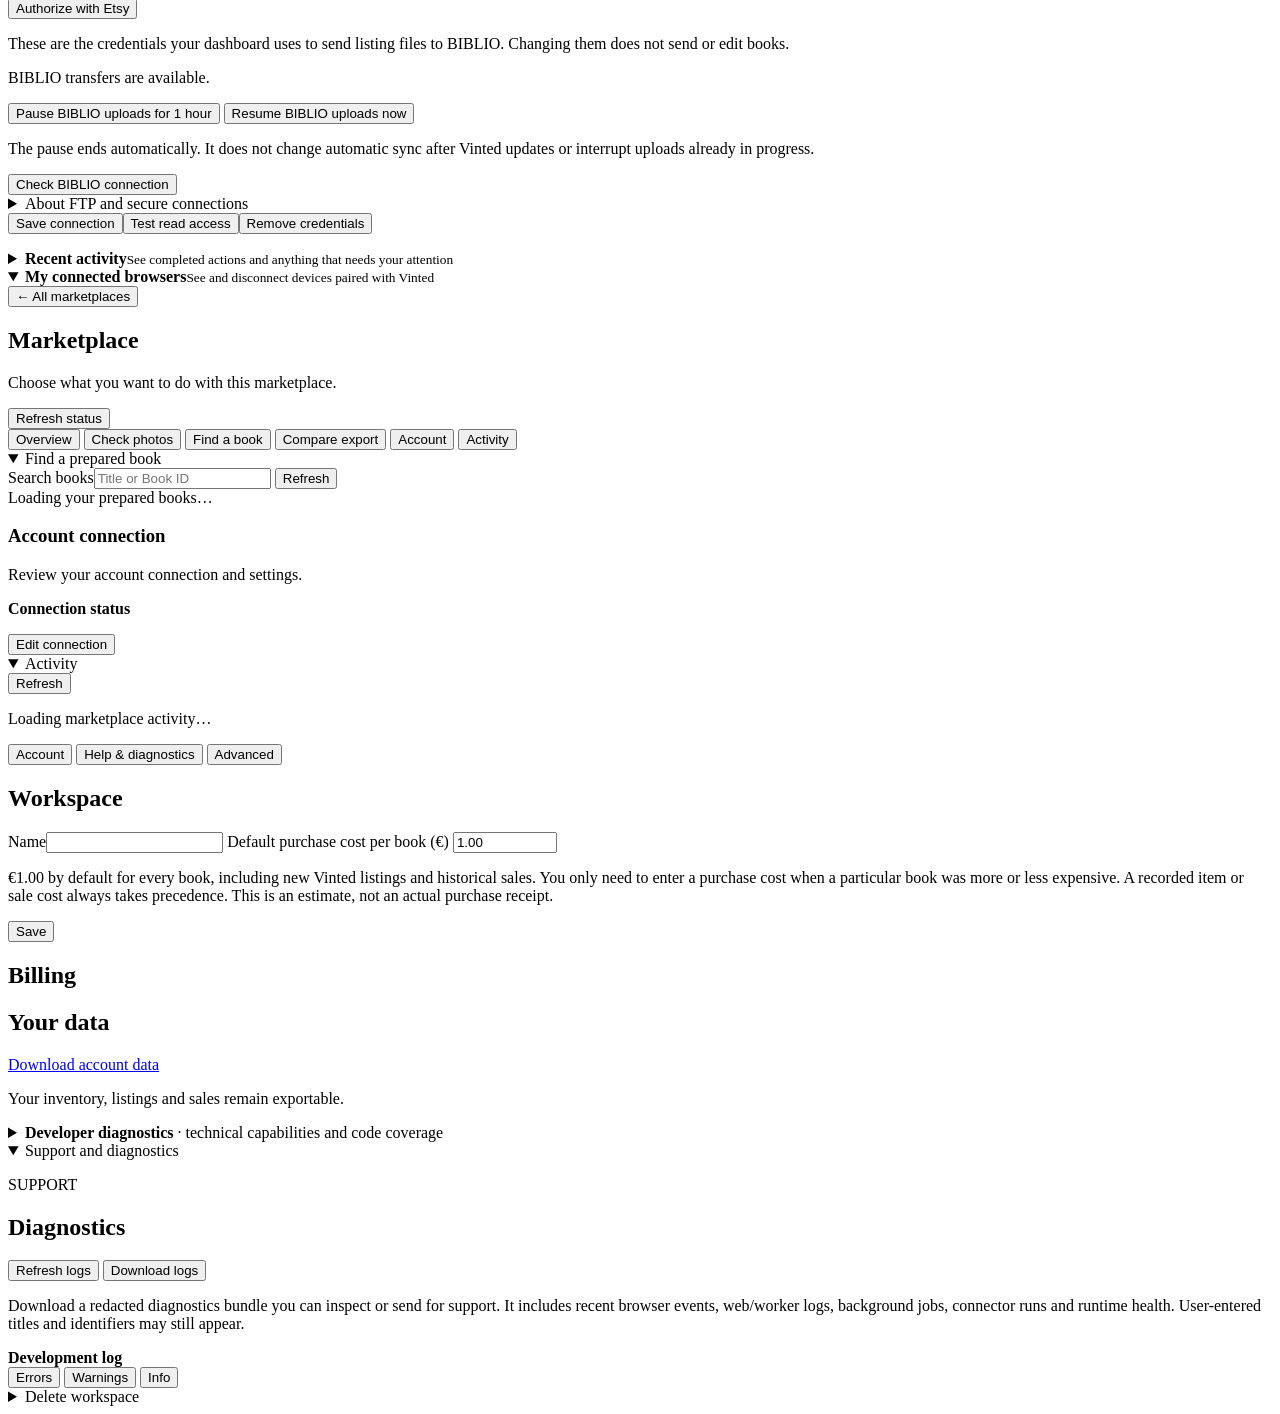
==== commit 3f5f7631: "Add persistent default per-book cost setting and explain automatic sale costing" ====
--- a/app/product_static/index.html
+++ b/app/product_static/index.html
@@ -209,7 +209,7 @@
             <div class="stock-defaults">
               <label>Current location<input id="stock-default-location" placeholder="BOX-17"></label>
               <label>Condition<input id="stock-default-condition" placeholder="Good"></label>
-              <label>Cost each<input id="stock-default-cost" type="number" min="0" step="0.01" placeholder="0.00"></label>
+              <label>Cost exception per item<input id="stock-default-cost" type="number" min="0" step="0.01" placeholder="Use book default"></label>
               <label>Asking price<input id="stock-default-price" type="number" min="0" step="0.01" placeholder="Optional"></label>
               <label>Currency<input id="stock-default-currency" maxlength="3" value="EUR"></label>
             </div>
@@ -548,6 +548,11 @@
         <button class="dashboard-tab" role="tab" type="button" aria-selected="false" aria-controls="sales-costs-panel" data-workspace-tab="costs">Record purchase costs</button>
         </div>
         <div id="sales-costs-panel" class="dashboard-tab-panel hidden" role="tabpanel" data-workspace-panel="sales:costs">
+        <div class="card">
+          <h2>Automatic purchase cost</h2>
+          <p id="sales-default-book-cost" class="muted">The default purchase cost is €1.00 per book. You do not need to enter a cost for each sale or listing.</p>
+          <p class="muted">For exceptions, edit the book's purchase cost in Inventory, or enter a total acquisition cost for a specific sale below. Existing manual values are preserved.</p>
+        </div>
         <div class="card analytics-sale-data-quality">
           <h2>Acquisition records</h2>
           <p id="sale-cost-data-quality" class="muted" role="status">Loading historical sales records…</p>
@@ -906,7 +911,15 @@
         </div>
         <div id="settings-account-panel" class="dashboard-tab-panel" role="tabpanel" data-workspace-panel="settings:account">
         <div class="two">
-          <form id="settings-form" class="card form"><h2>Workspace</h2><label>Name<input id="settings-name"></label><button class="btn primary">Save</button></form>
+          <form id="settings-form" class="card form">
+            <h2>Workspace</h2>
+            <label>Name<input id="settings-name"></label>
+            <label>Default purchase cost per book (€)
+              <input id="settings-book-cost" type="number" min="0" max="100000" step="0.01" inputmode="decimal" value="1.00" required>
+            </label>
+            <p class="muted">€1.00 by default for every book, including new Vinted listings and historical sales. You only need to enter a purchase cost when a particular book was more or less expensive. A recorded item or sale cost always takes precedence. This is an estimate, not an actual purchase receipt.</p>
+            <button class="btn primary">Save</button>
+          </form>
           <div class="card form"><h2>Billing</h2><div id="billing"></div></div>
         </div>
         <div class="card form"><h2>Your data</h2><a class="btn" href="/api/app/account/export">Download account data</a><p class="muted">Your inventory, listings and sales remain exportable.</p></div>
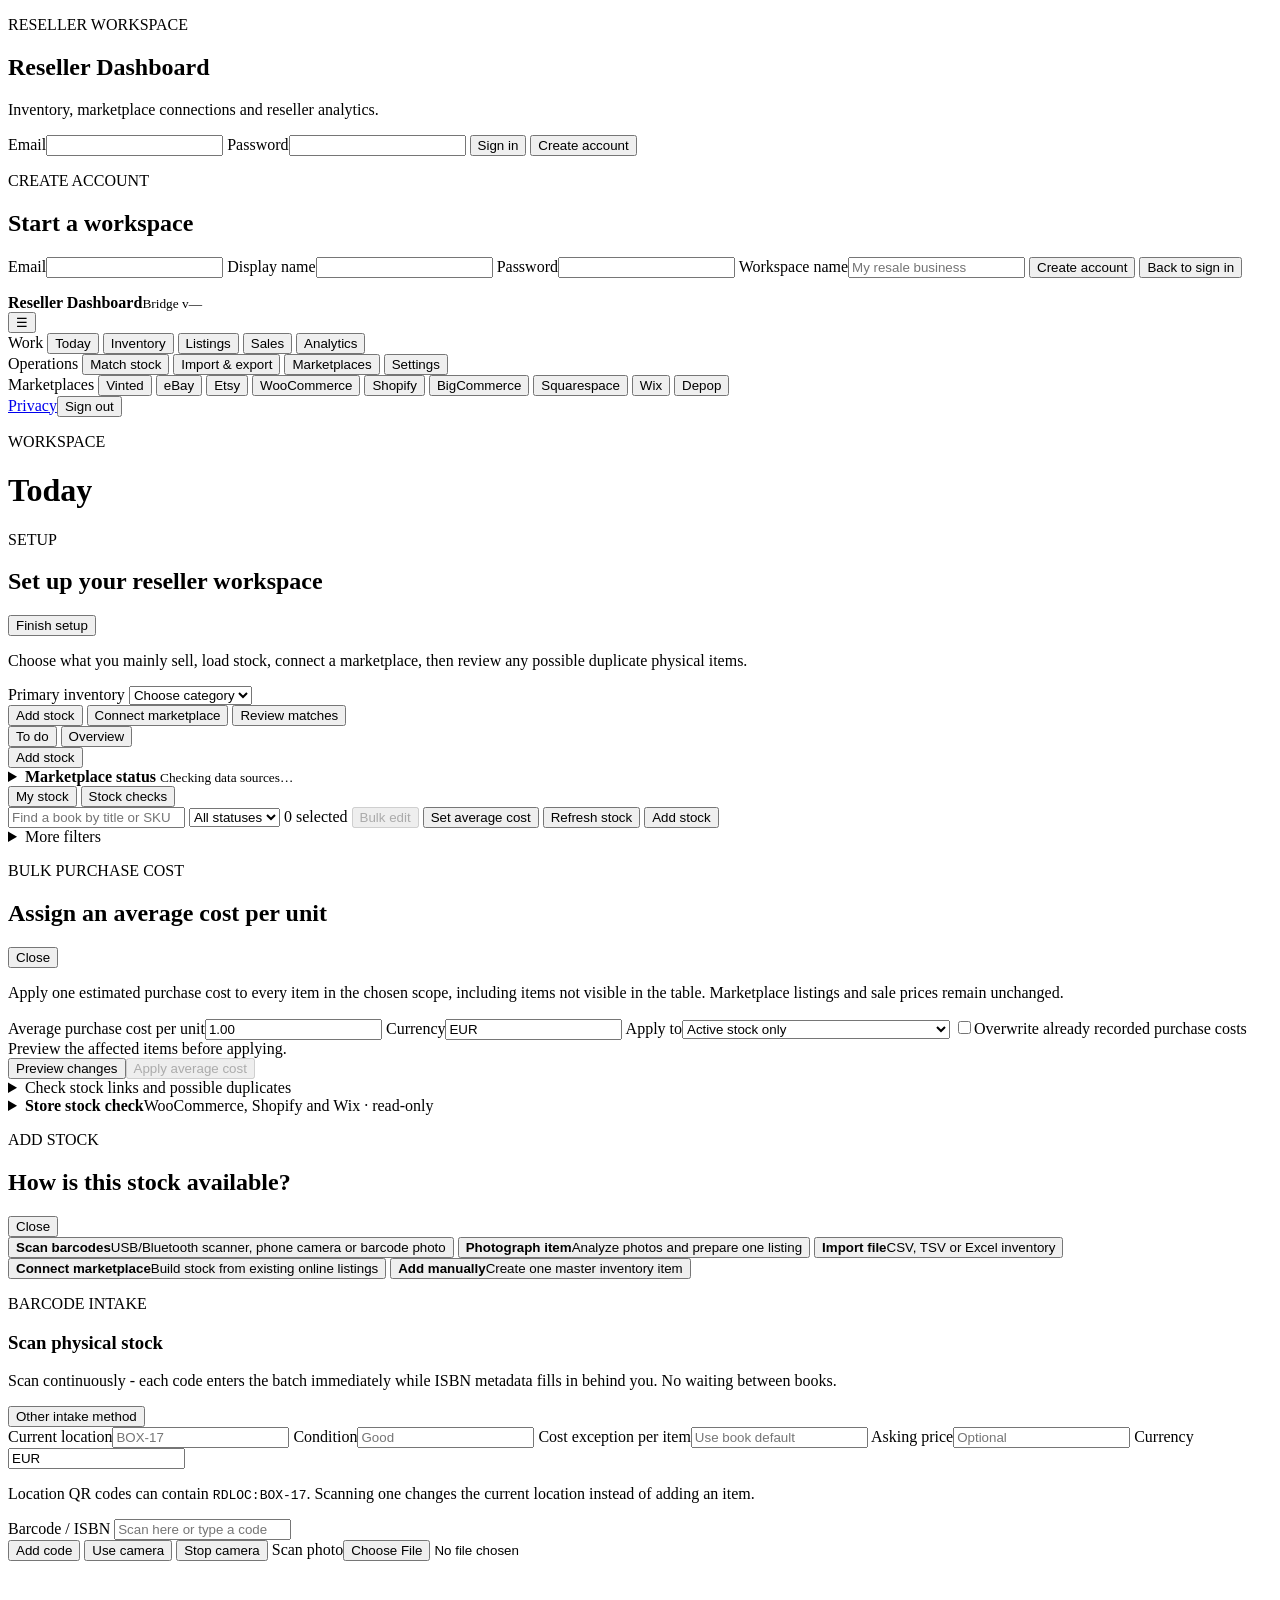
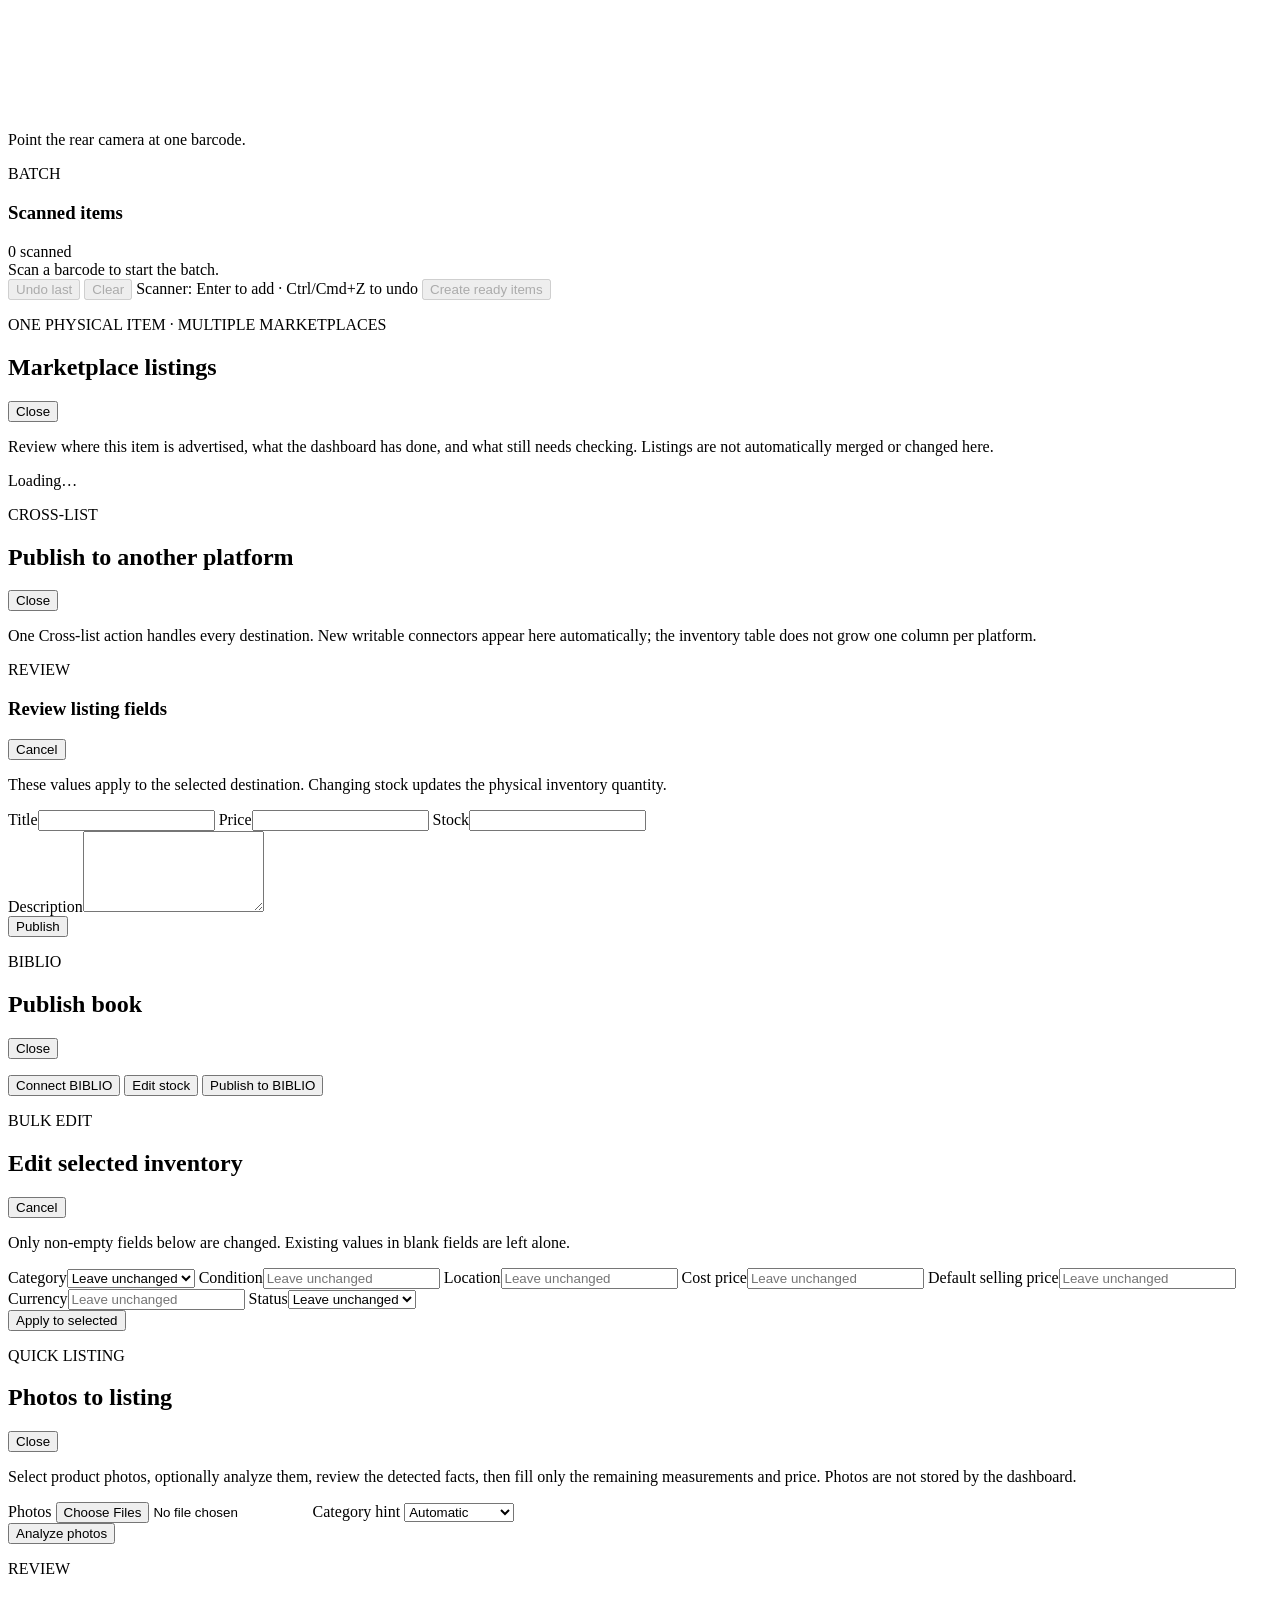
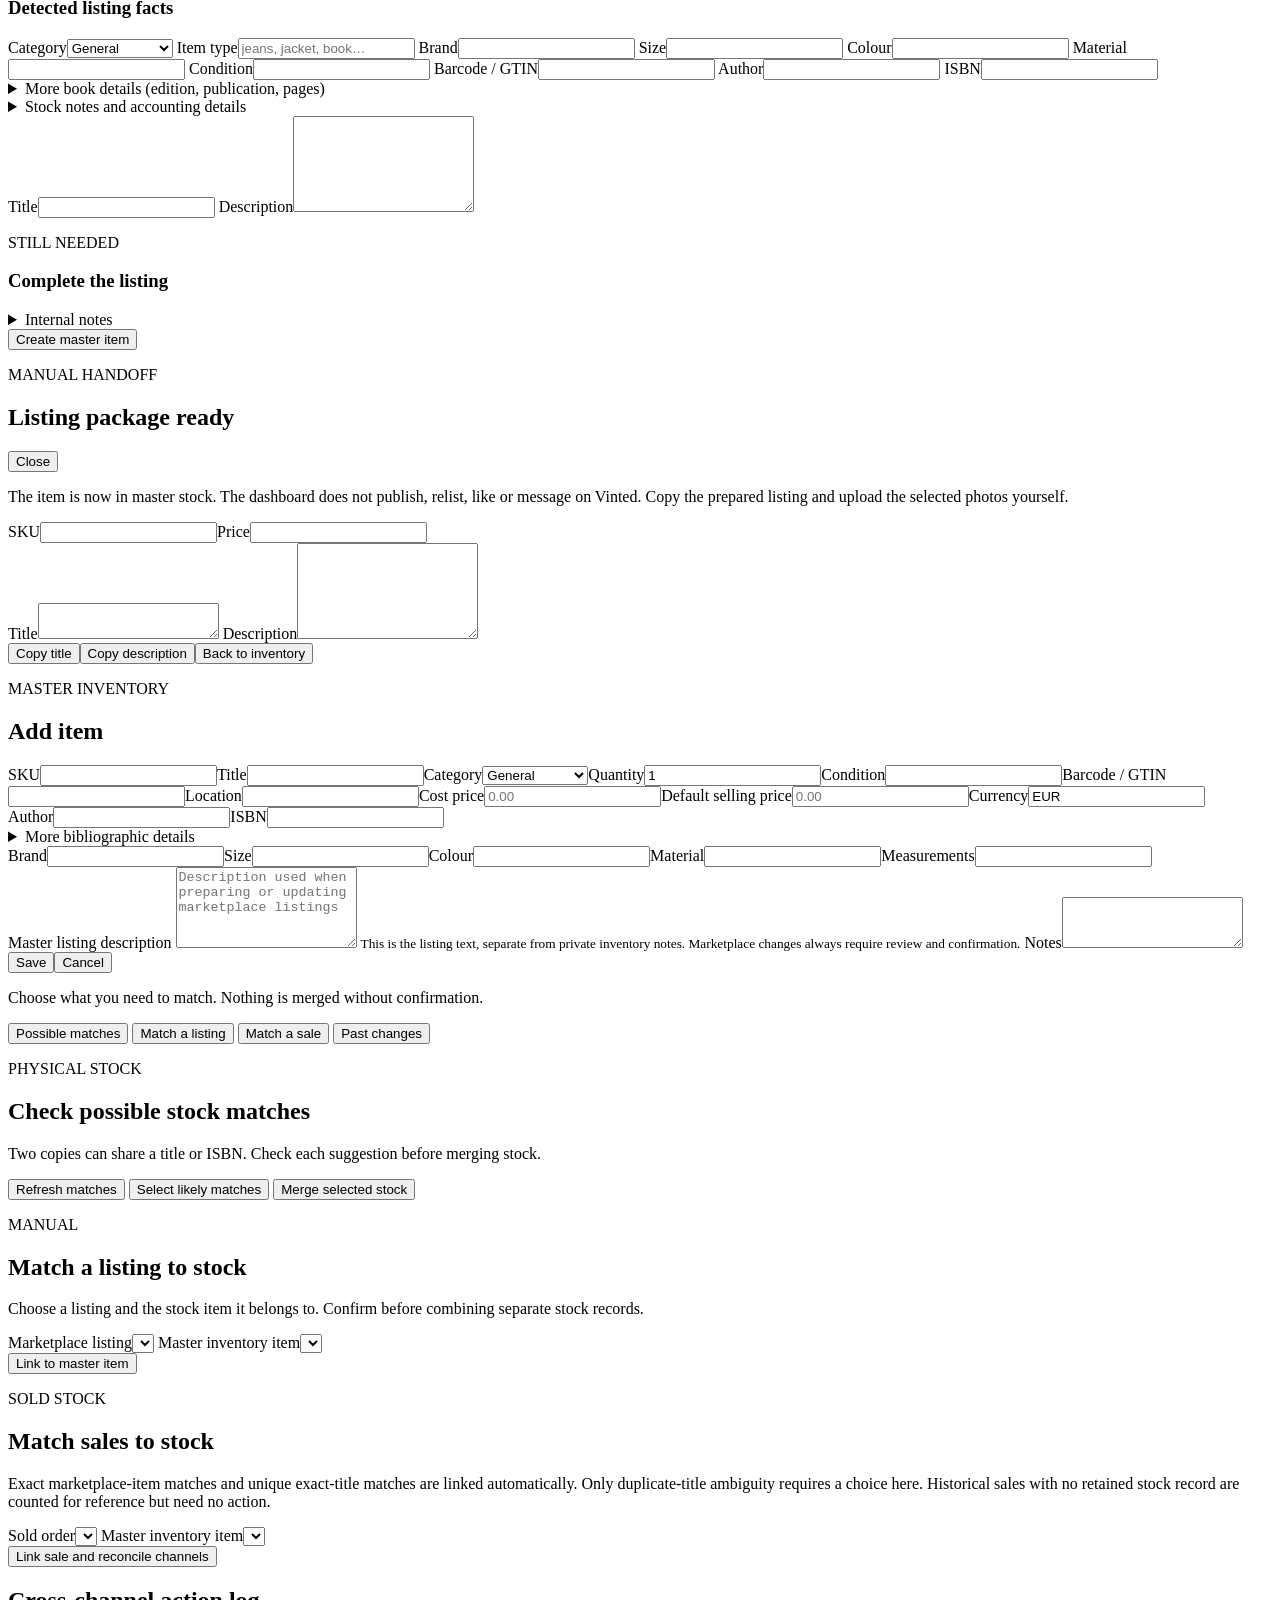
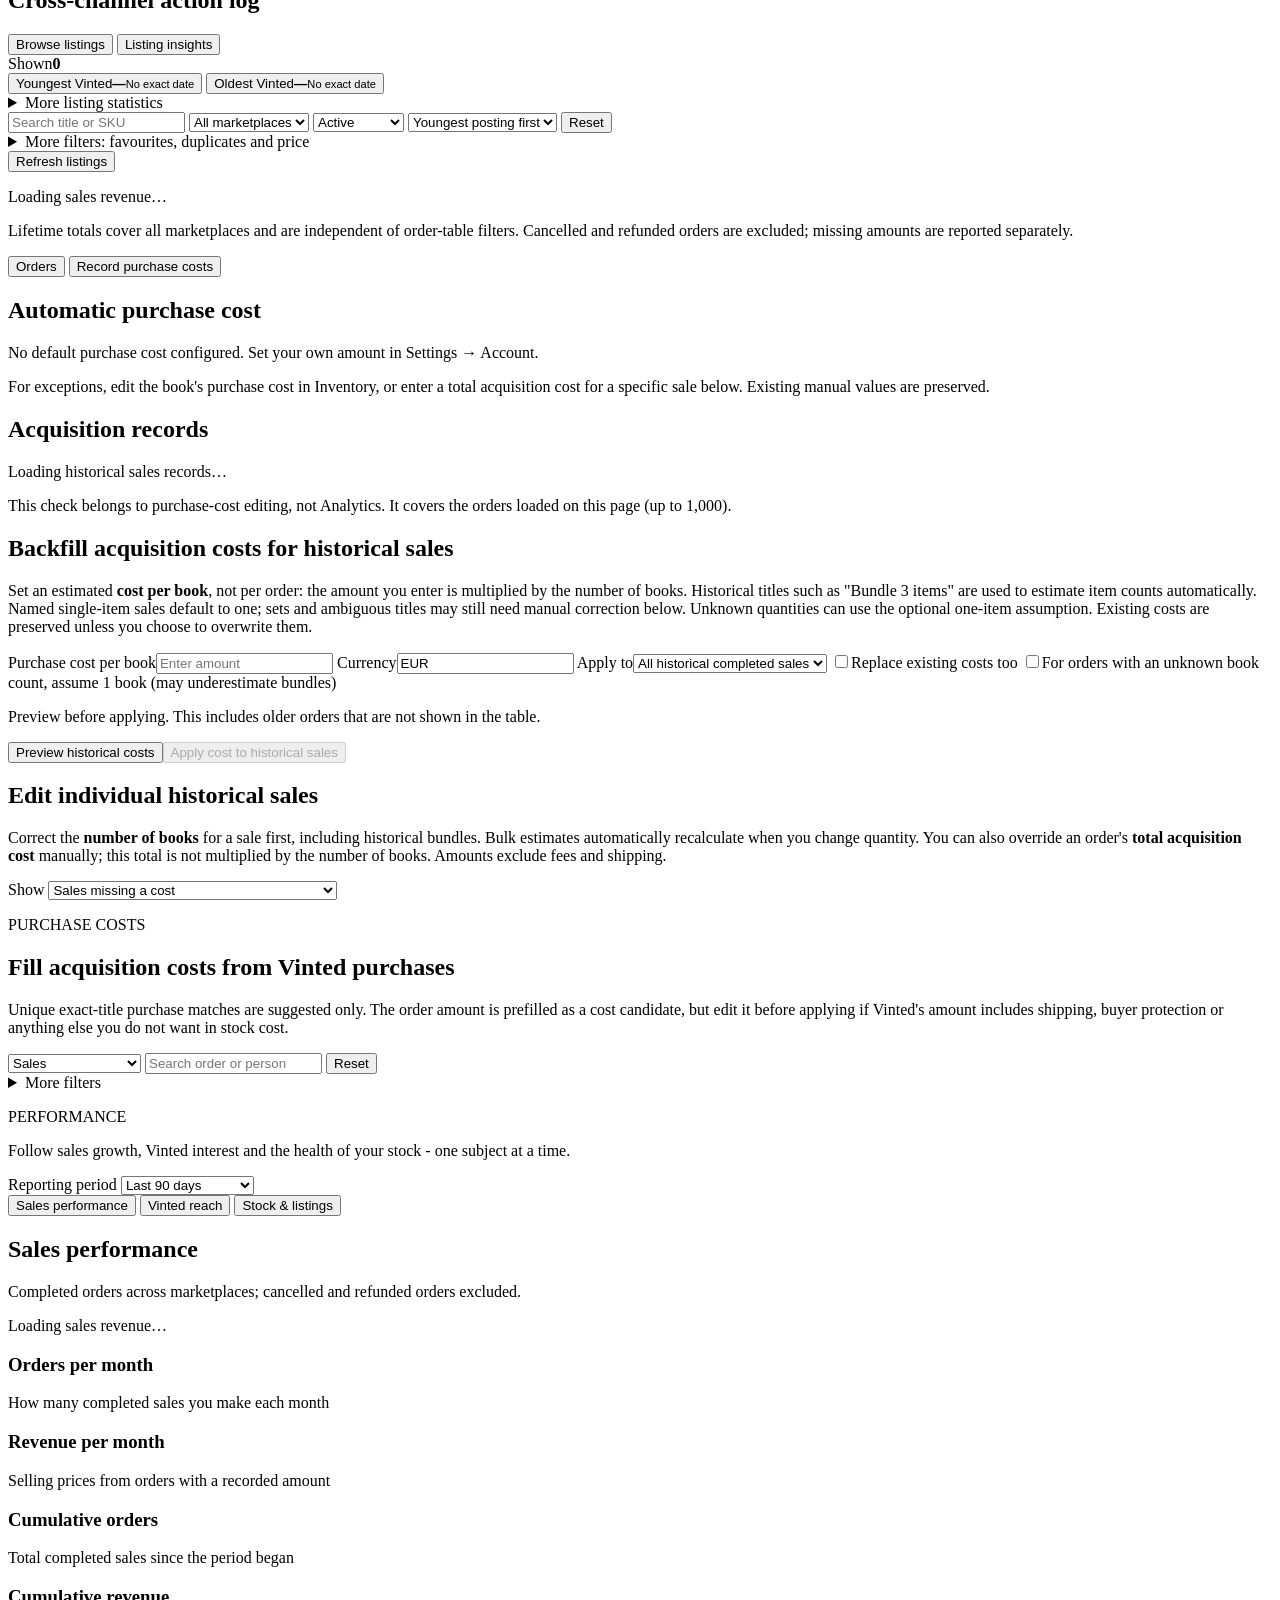
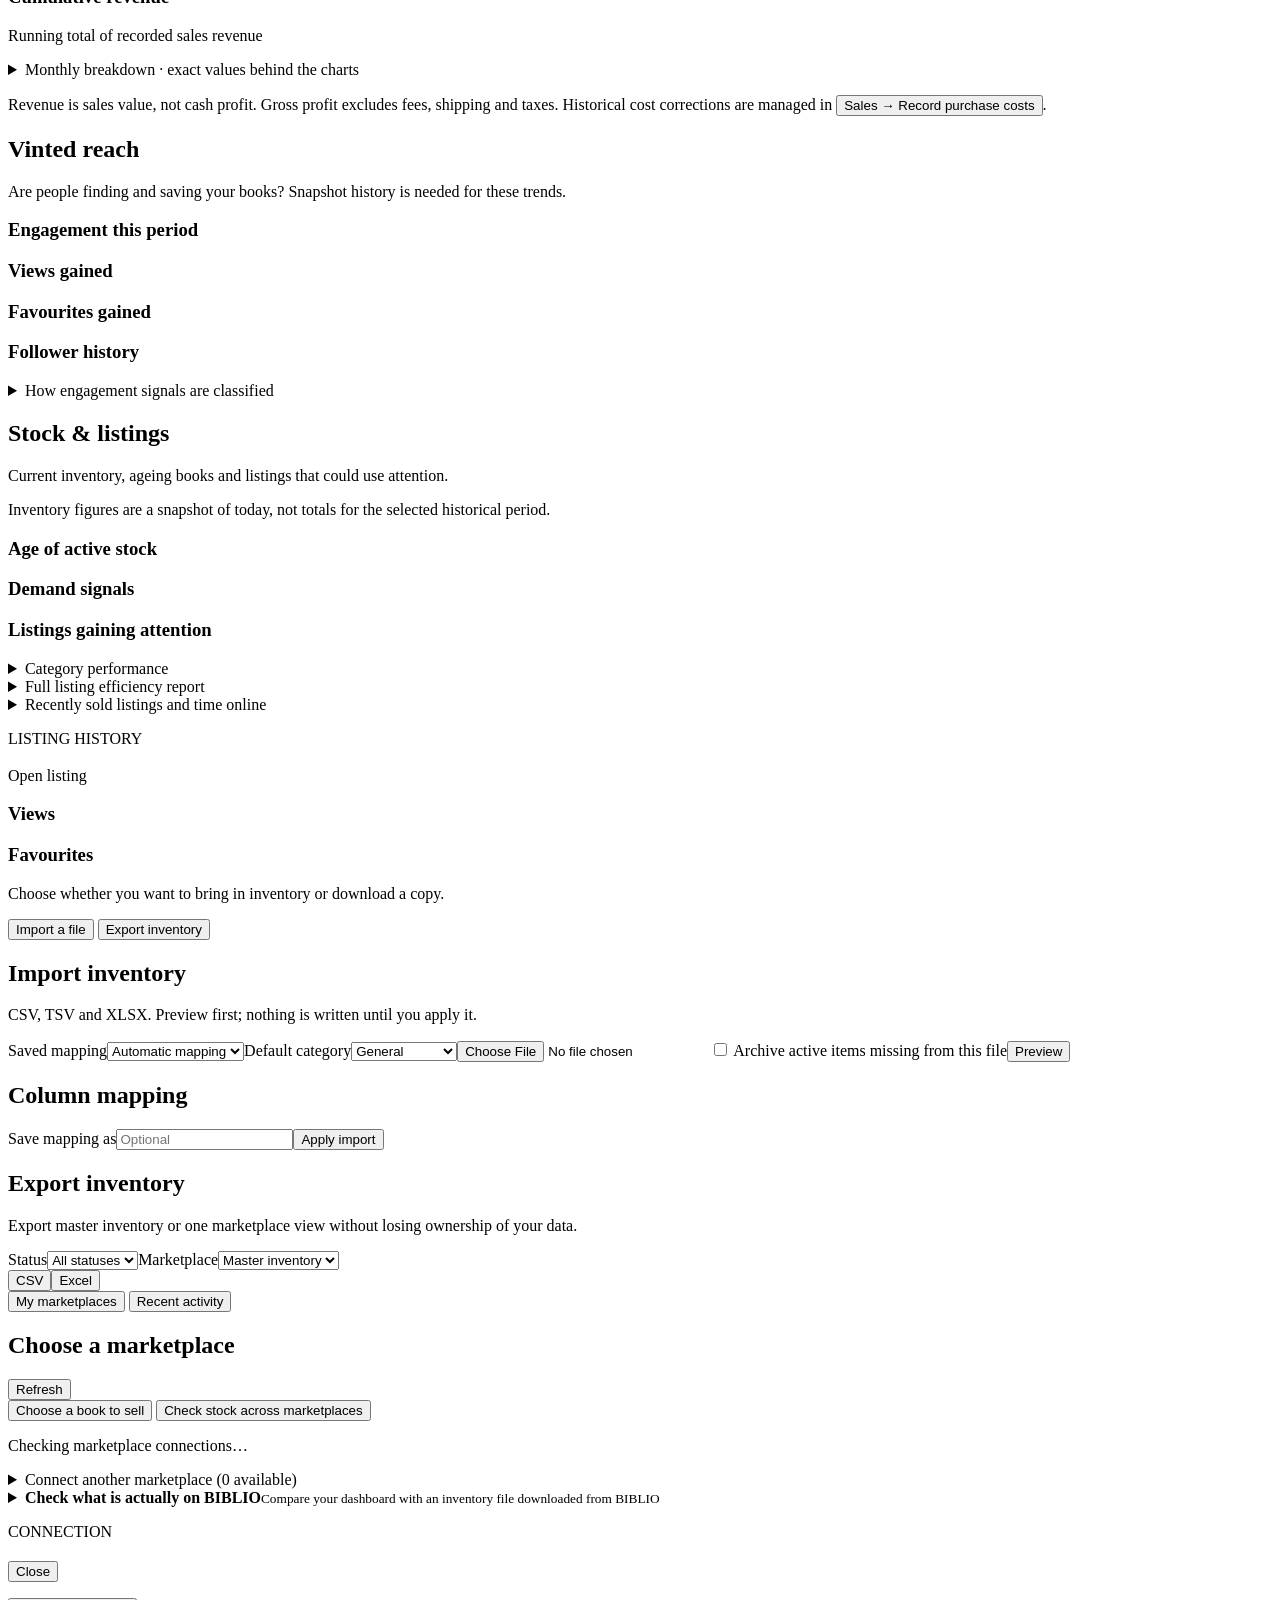
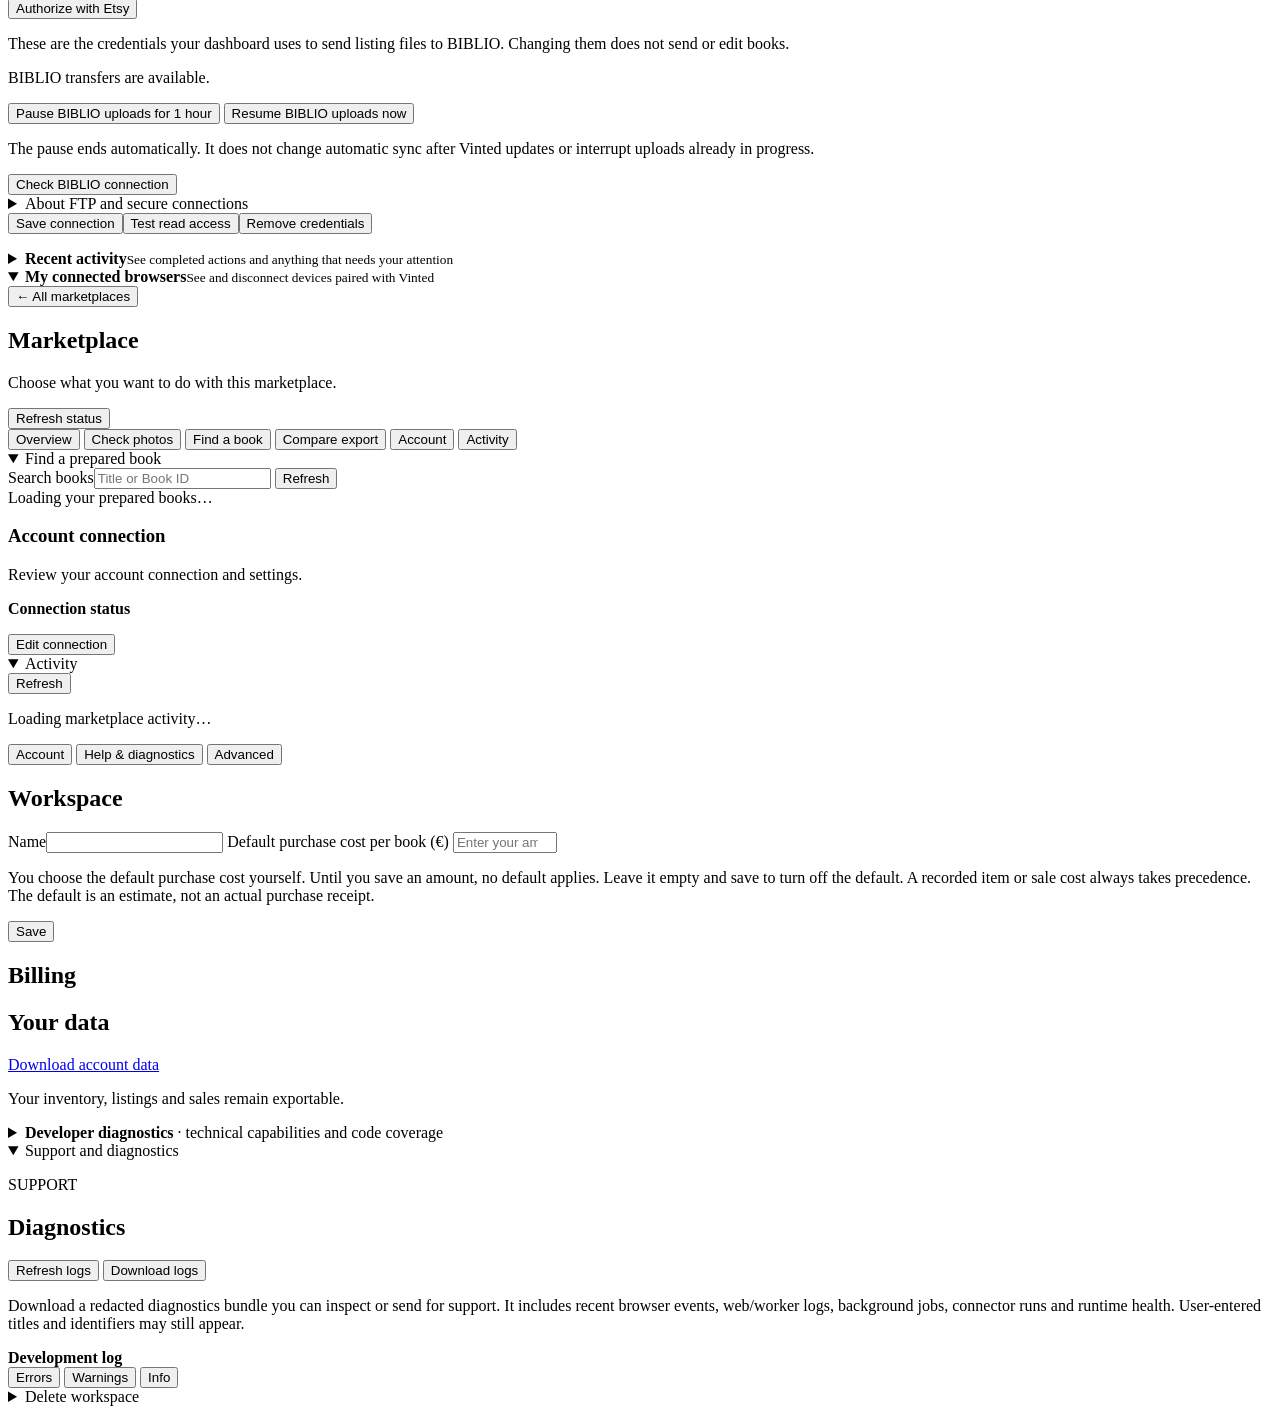
==== commit 1b0e0eb2: "Ask owner to set book cost in Settings instead of presetting €1" ====
--- a/app/product_static/index.html
+++ b/app/product_static/index.html
@@ -550,7 +550,7 @@
         <div id="sales-costs-panel" class="dashboard-tab-panel hidden" role="tabpanel" data-workspace-panel="sales:costs">
         <div class="card">
           <h2>Automatic purchase cost</h2>
-          <p id="sales-default-book-cost" class="muted">The default purchase cost is €1.00 per book. You do not need to enter a cost for each sale or listing.</p>
+          <p id="sales-default-book-cost" class="muted">No default purchase cost configured. Set your own amount in Settings → Account.</p>
           <p class="muted">For exceptions, edit the book's purchase cost in Inventory, or enter a total acquisition cost for a specific sale below. Existing manual values are preserved.</p>
         </div>
         <div class="card analytics-sale-data-quality">
@@ -560,10 +560,10 @@
         </div>
         <div class="card form" id="sale-cost-backfill-card">
           <div class="card-head"><h2>Backfill acquisition costs for historical sales</h2></div>
-          <p class="muted">Set an estimated <strong>cost per book</strong>, not per order: 5 books × €1 = €5 in acquisition costs. Historical titles such as "Bundle 3 items" are used to estimate item counts automatically. Named single-item sales default to one; sets and ambiguous titles may still need manual correction below. Unknown quantities can use the optional one-item assumption. Existing costs are preserved unless you choose to overwrite them.</p>
+          <p class="muted">Set an estimated <strong>cost per book</strong>, not per order: the amount you enter is multiplied by the number of books. Historical titles such as "Bundle 3 items" are used to estimate item counts automatically. Named single-item sales default to one; sets and ambiguous titles may still need manual correction below. Unknown quantities can use the optional one-item assumption. Existing costs are preserved unless you choose to overwrite them.</p>
           <form id="sale-cost-backfill-form">
             <div class="form-grid">
-              <label>Purchase cost per book<input id="sale-cost-backfill-value" type="number" min="0" step="0.01" value="1.00" required></label>
+              <label>Purchase cost per book<input id="sale-cost-backfill-value" type="number" min="0" step="0.01" placeholder="Enter amount" required></label>
               <label>Currency<input id="sale-cost-backfill-currency" maxlength="3" value="EUR" required></label>
               <label>Apply to<select id="sale-cost-backfill-scope">
                 <option value="all" selected>All historical completed sales</option>
@@ -915,9 +915,9 @@
             <h2>Workspace</h2>
             <label>Name<input id="settings-name"></label>
             <label>Default purchase cost per book (€)
-              <input id="settings-book-cost" type="number" min="0" max="100000" step="0.01" inputmode="decimal" value="1.00" required>
+              <input id="settings-book-cost" type="number" min="0" max="100000" step="0.01" inputmode="decimal" placeholder="Enter your amount">
             </label>
-            <p class="muted">€1.00 by default for every book, including new Vinted listings and historical sales. You only need to enter a purchase cost when a particular book was more or less expensive. A recorded item or sale cost always takes precedence. This is an estimate, not an actual purchase receipt.</p>
+            <p class="muted">You choose the default purchase cost yourself. Until you save an amount, no default applies. Leave it empty and save to turn off the default. A recorded item or sale cost always takes precedence. The default is an estimate, not an actual purchase receipt.</p>
             <button class="btn primary">Save</button>
           </form>
           <div class="card form"><h2>Billing</h2><div id="billing"></div></div>
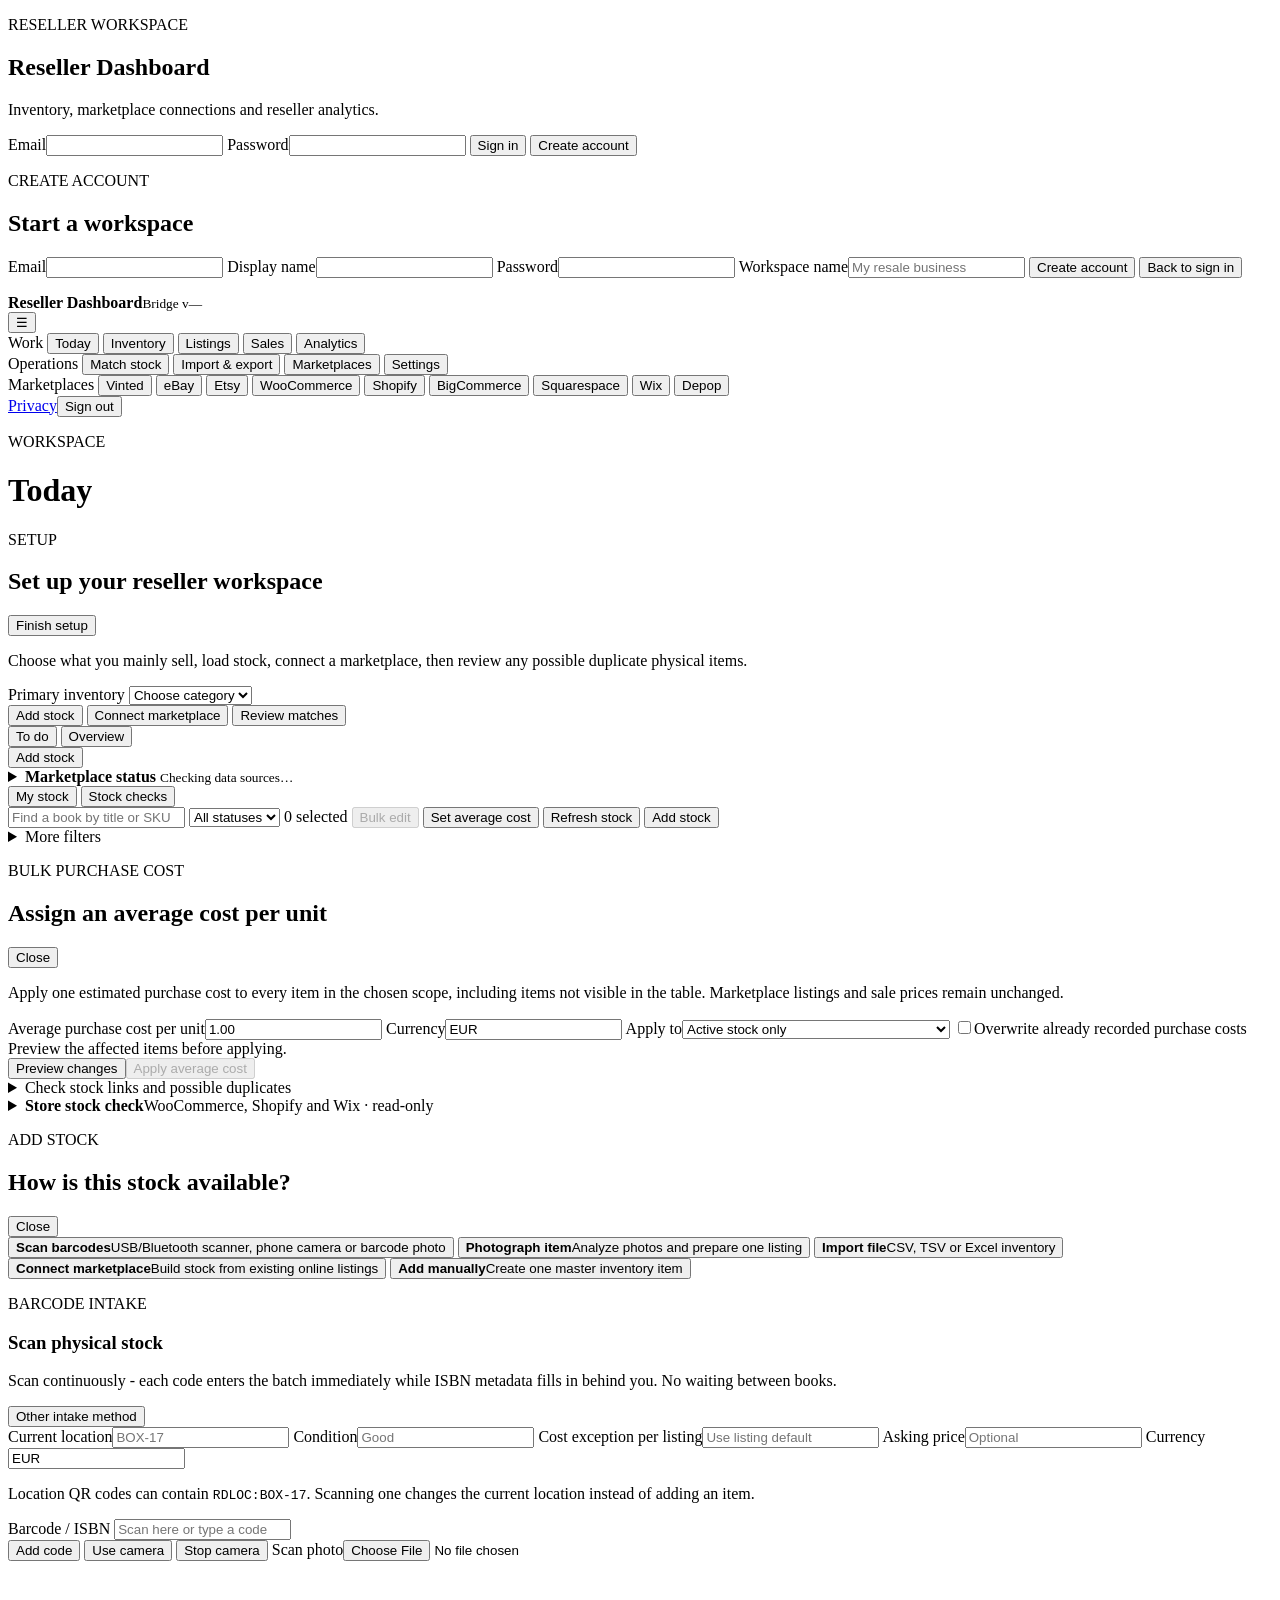
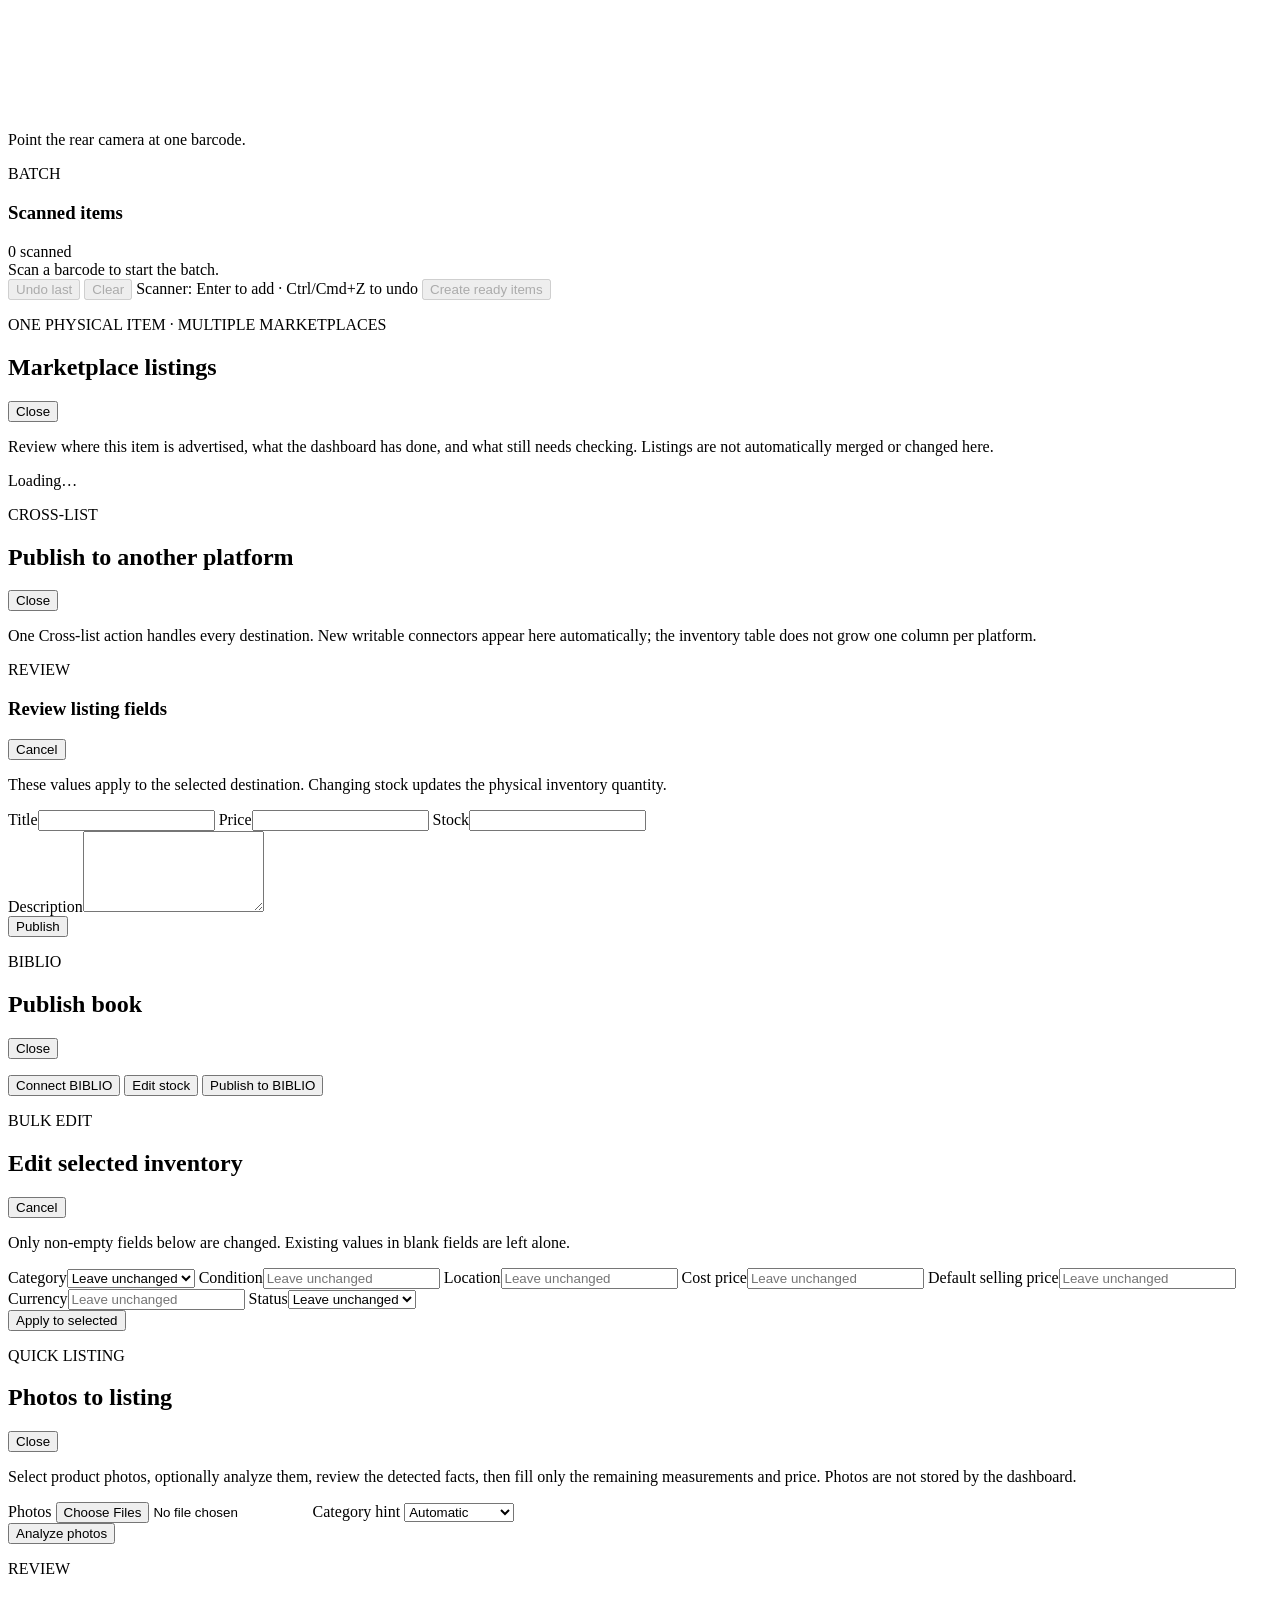
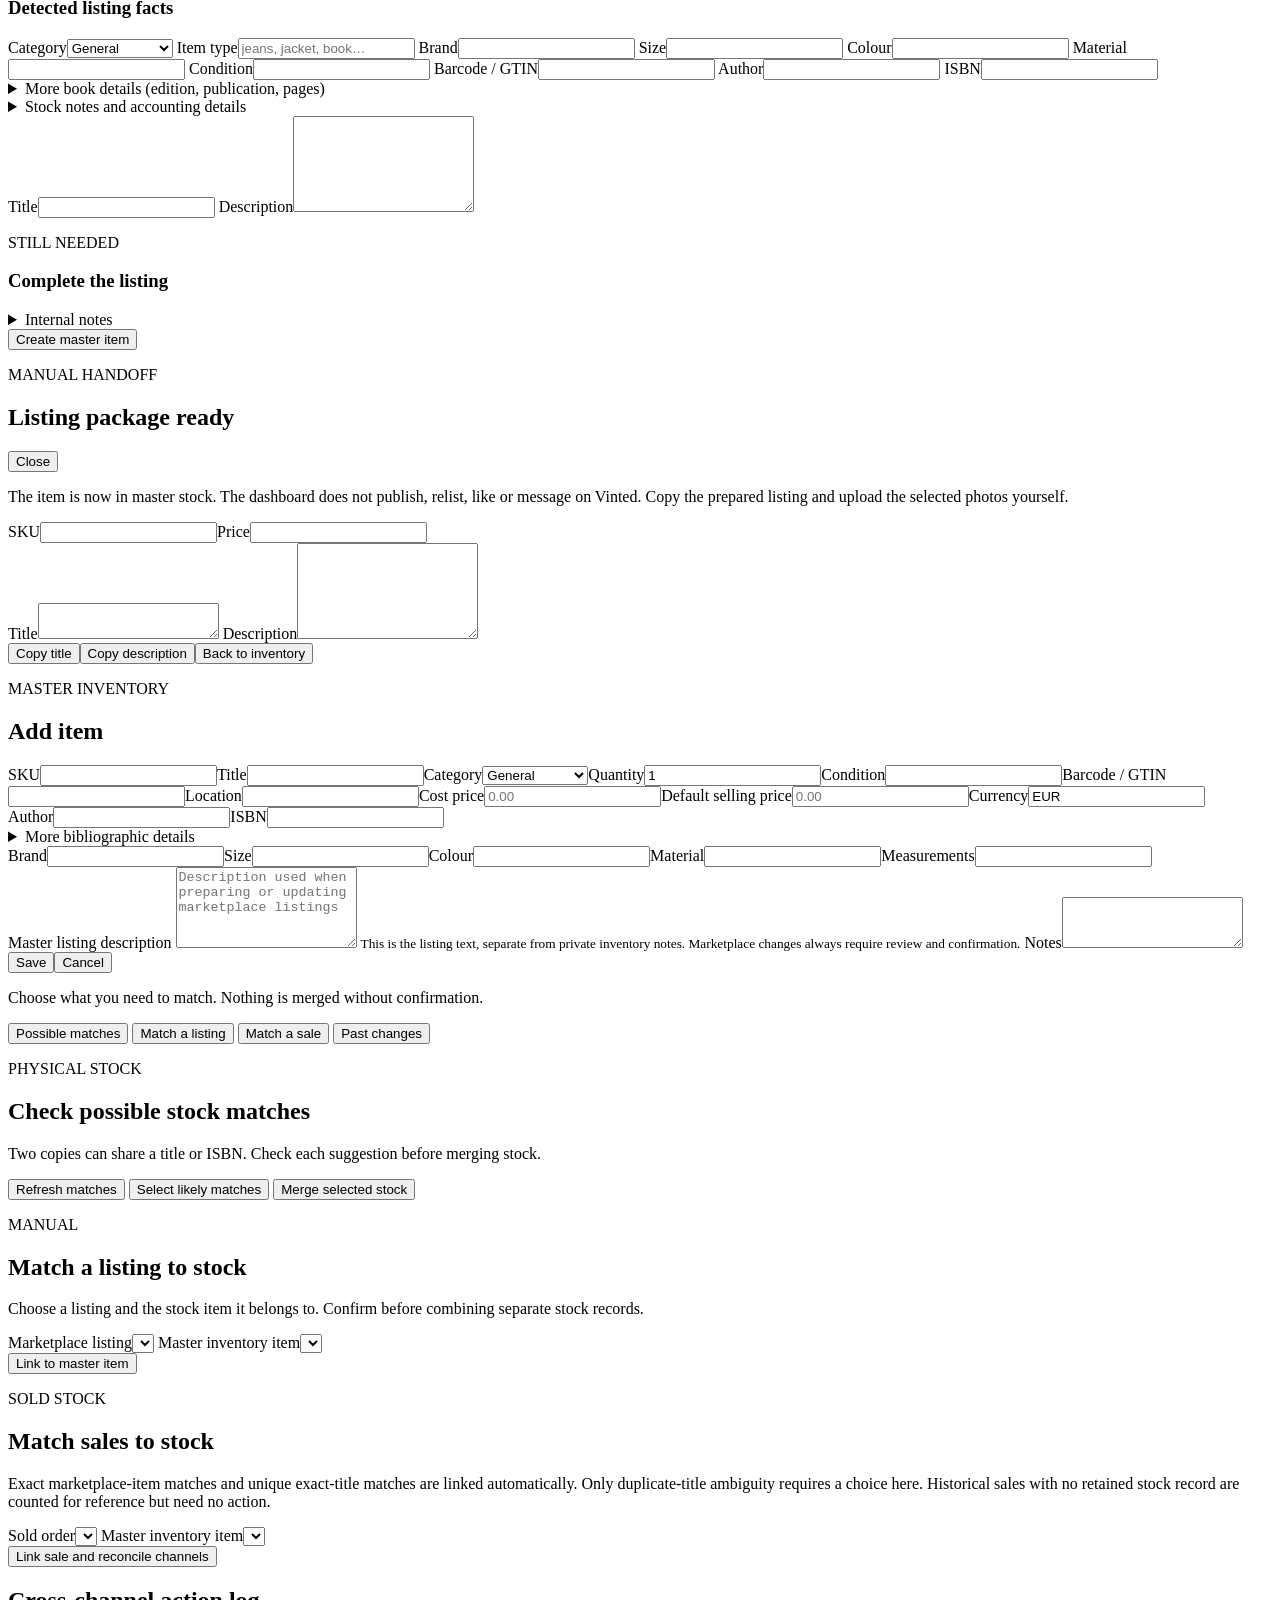
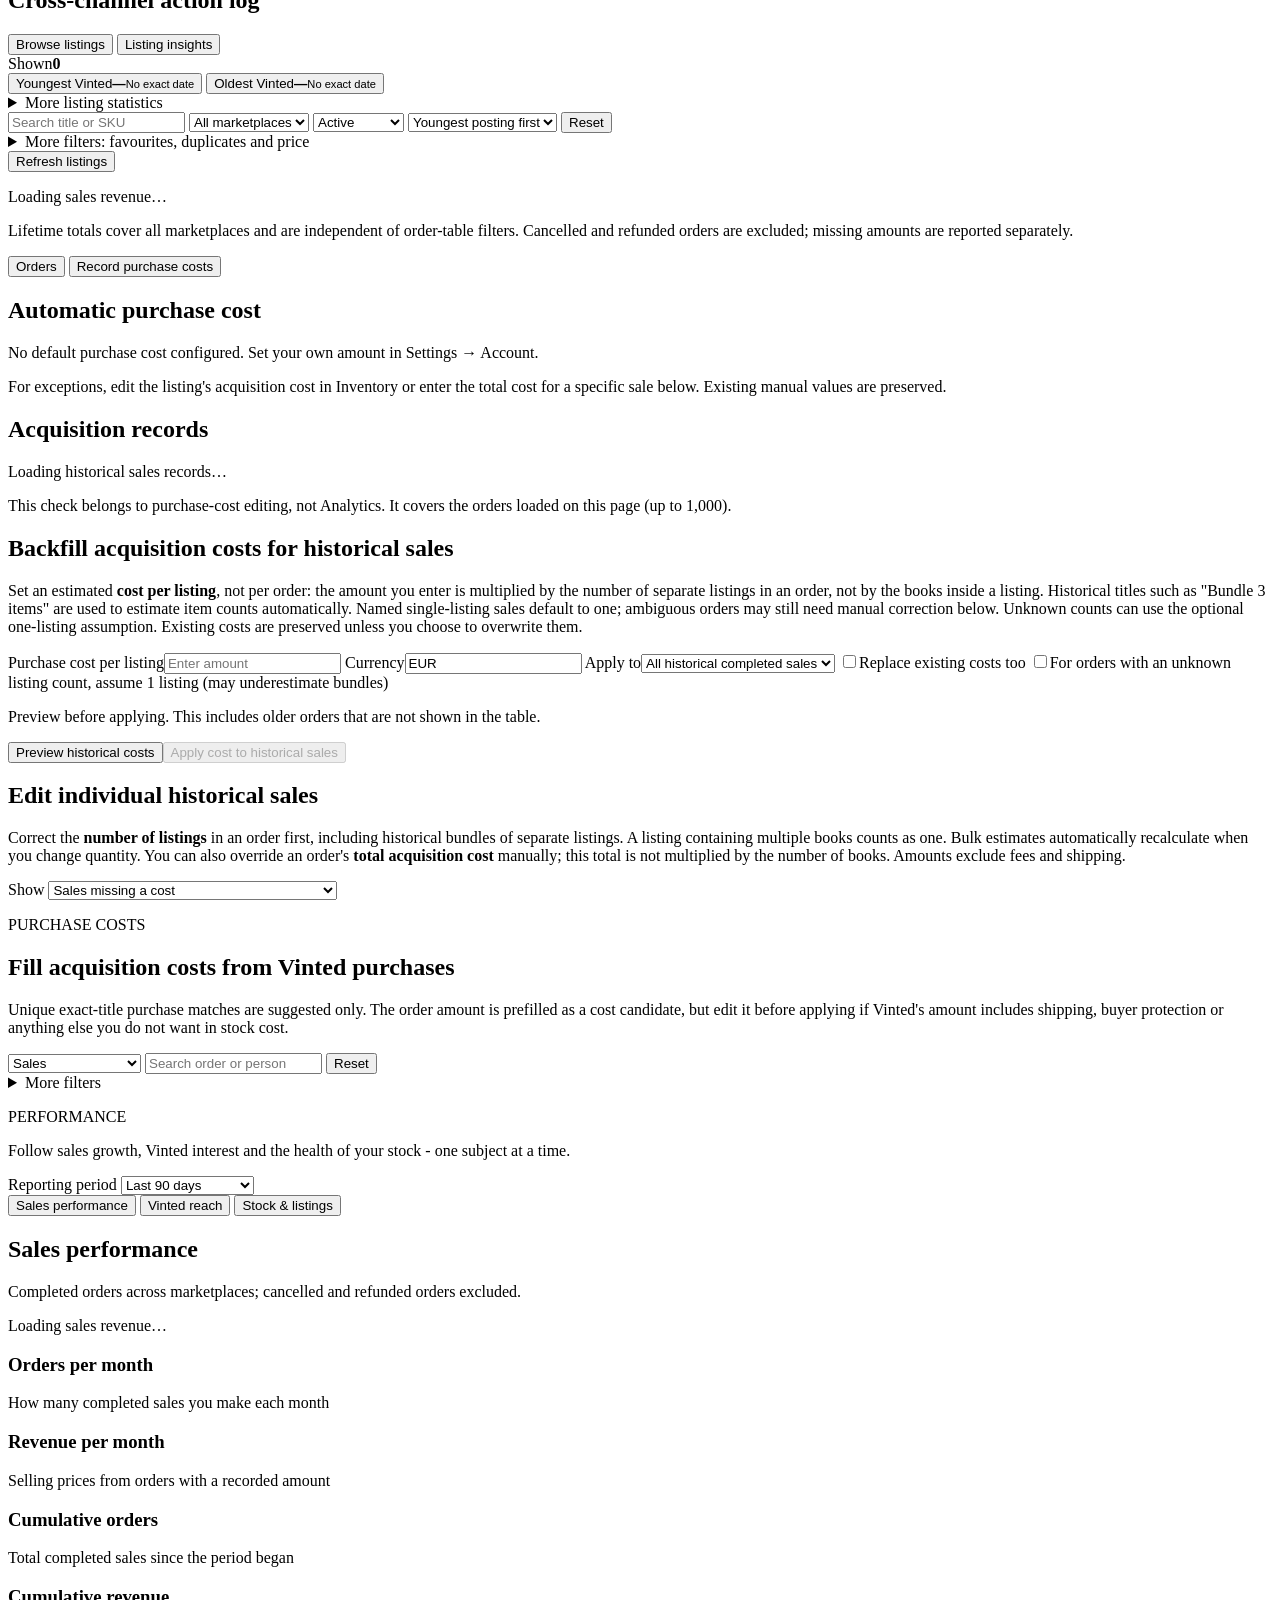
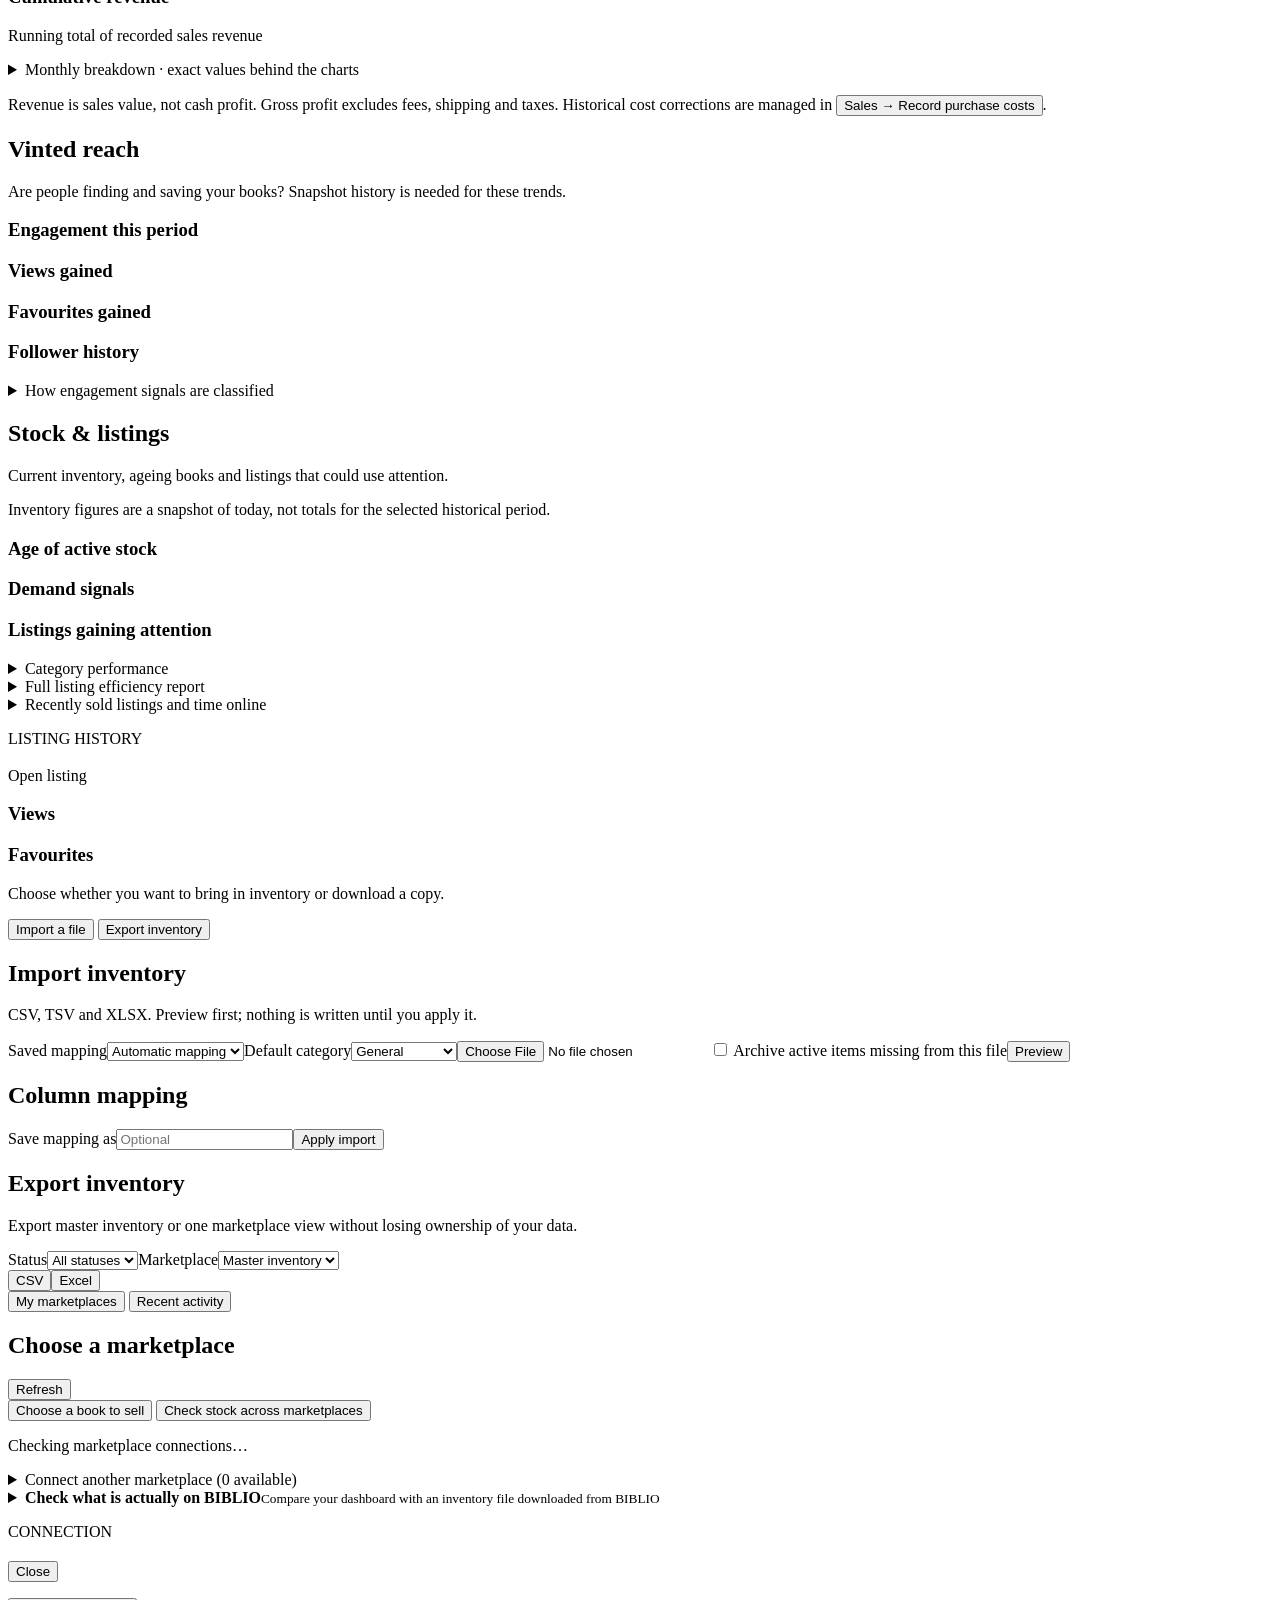
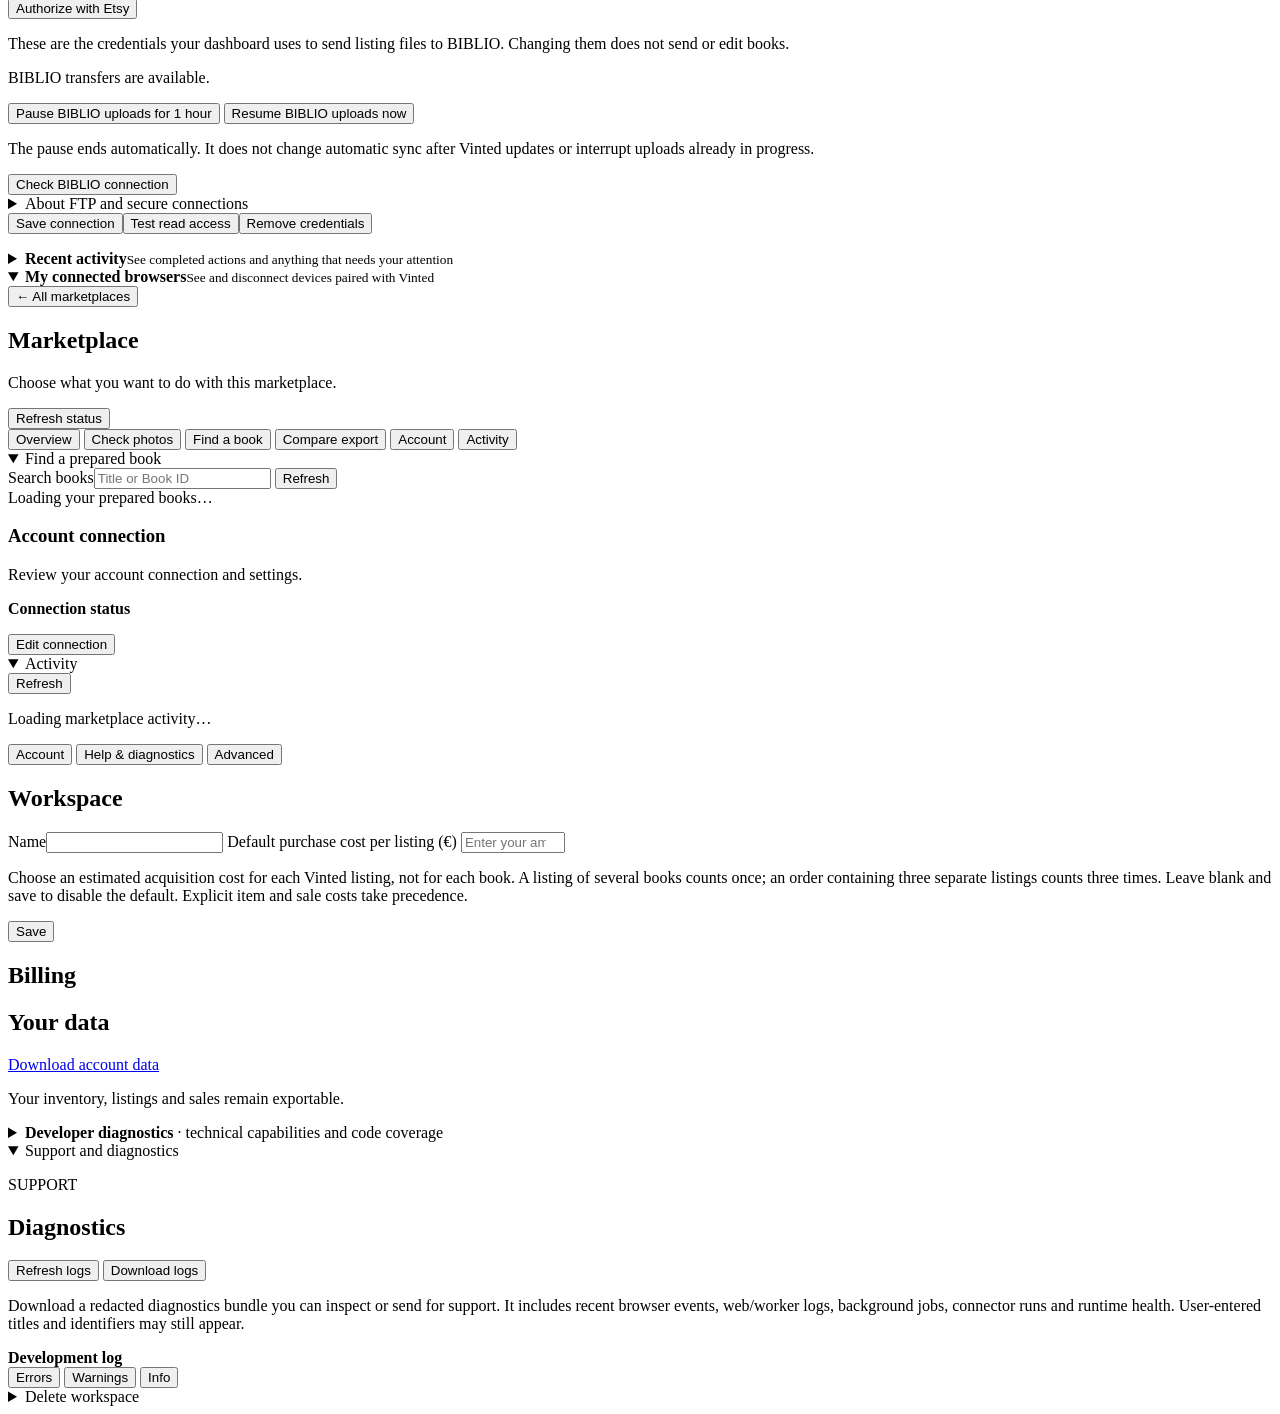
==== commit 7da9e49c: "Present acquisition defaults and multi-item Vinted orders per listing throughout UI" ====
--- a/app/product_static/index.html
+++ b/app/product_static/index.html
@@ -209,7 +209,7 @@
             <div class="stock-defaults">
               <label>Current location<input id="stock-default-location" placeholder="BOX-17"></label>
               <label>Condition<input id="stock-default-condition" placeholder="Good"></label>
-              <label>Cost exception per item<input id="stock-default-cost" type="number" min="0" step="0.01" placeholder="Use book default"></label>
+              <label>Cost exception per listing<input id="stock-default-cost" type="number" min="0" step="0.01" placeholder="Use listing default"></label>
               <label>Asking price<input id="stock-default-price" type="number" min="0" step="0.01" placeholder="Optional"></label>
               <label>Currency<input id="stock-default-currency" maxlength="3" value="EUR"></label>
             </div>
@@ -550,8 +550,8 @@
         <div id="sales-costs-panel" class="dashboard-tab-panel hidden" role="tabpanel" data-workspace-panel="sales:costs">
         <div class="card">
           <h2>Automatic purchase cost</h2>
-          <p id="sales-default-book-cost" class="muted">No default purchase cost configured. Set your own amount in Settings → Account.</p>
-          <p class="muted">For exceptions, edit the book's purchase cost in Inventory, or enter a total acquisition cost for a specific sale below. Existing manual values are preserved.</p>
+          <p id="sales-default-listing-cost" class="muted">No default purchase cost configured. Set your own amount in Settings → Account.</p>
+          <p class="muted">For exceptions, edit the listing's acquisition cost in Inventory or enter the total cost for a specific sale below. Existing manual values are preserved.</p>
         </div>
         <div class="card analytics-sale-data-quality">
           <h2>Acquisition records</h2>
@@ -560,10 +560,10 @@
         </div>
         <div class="card form" id="sale-cost-backfill-card">
           <div class="card-head"><h2>Backfill acquisition costs for historical sales</h2></div>
-          <p class="muted">Set an estimated <strong>cost per book</strong>, not per order: the amount you enter is multiplied by the number of books. Historical titles such as "Bundle 3 items" are used to estimate item counts automatically. Named single-item sales default to one; sets and ambiguous titles may still need manual correction below. Unknown quantities can use the optional one-item assumption. Existing costs are preserved unless you choose to overwrite them.</p>
+          <p class="muted">Set an estimated <strong>cost per listing</strong>, not per order: the amount you enter is multiplied by the number of separate listings in an order, not by the books inside a listing. Historical titles such as "Bundle 3 items" are used to estimate item counts automatically. Named single-listing sales default to one; ambiguous orders may still need manual correction below. Unknown counts can use the optional one-listing assumption. Existing costs are preserved unless you choose to overwrite them.</p>
           <form id="sale-cost-backfill-form">
             <div class="form-grid">
-              <label>Purchase cost per book<input id="sale-cost-backfill-value" type="number" min="0" step="0.01" placeholder="Enter amount" required></label>
+              <label>Purchase cost per listing<input id="sale-cost-backfill-value" type="number" min="0" step="0.01" placeholder="Enter amount" required></label>
               <label>Currency<input id="sale-cost-backfill-currency" maxlength="3" value="EUR" required></label>
               <label>Apply to<select id="sale-cost-backfill-scope">
                 <option value="all" selected>All historical completed sales</option>
@@ -572,7 +572,7 @@
                 <option value="ytd">Year to date</option>
               </select></label>
               <label class="check"><input id="sale-cost-backfill-overwrite" type="checkbox">Replace existing costs too</label>
-              <label class="check"><input id="sale-cost-backfill-assume-one" type="checkbox">For orders with an unknown book count, assume 1 book (may underestimate bundles)</label>
+              <label class="check"><input id="sale-cost-backfill-assume-one" type="checkbox">For orders with an unknown listing count, assume 1 listing (may underestimate bundles)</label>
             </div>
             <p id="sale-cost-backfill-preview" class="muted" role="status">Preview before applying. This includes older orders that are not shown in the table.</p>
             <div class="actions"><button id="sale-cost-backfill-preview-btn" class="btn" type="button">Preview historical costs</button><button id="sale-cost-backfill-apply" class="btn primary" type="submit" disabled>Apply cost to historical sales</button></div>
@@ -580,7 +580,7 @@
         </div>
         <div class="card">
           <div class="card-head"><h2>Edit individual historical sales</h2></div>
-          <p class="muted">Correct the <strong>number of books</strong> for a sale first, including historical bundles. Bulk estimates automatically recalculate when you change quantity. You can also override an order's <strong>total acquisition cost</strong> manually; this total is not multiplied by the number of books. Amounts exclude fees and shipping.</p>
+          <p class="muted">Correct the <strong>number of listings</strong> in an order first, including historical bundles of separate listings. A listing containing multiple books counts as one. Bulk estimates automatically recalculate when you change quantity. You can also override an order's <strong>total acquisition cost</strong> manually; this total is not multiplied by the number of books. Amounts exclude fees and shipping.</p>
           <label>Show <select id="sale-cost-history-filter"><option value="missing" selected>Sales missing a cost</option><option value="unknown">Sales with estimated or unknown item counts</option><option value="all">All completed sales</option><option value="recorded">Sales with a cost</option></select></label>
           <p id="sale-cost-history-count" class="muted"></p>
           <div id="sale-cost-history-table" class="table-wrap"></div>
@@ -914,10 +914,10 @@
           <form id="settings-form" class="card form">
             <h2>Workspace</h2>
             <label>Name<input id="settings-name"></label>
-            <label>Default purchase cost per book (€)
-              <input id="settings-book-cost" type="number" min="0" max="100000" step="0.01" inputmode="decimal" placeholder="Enter your amount">
+            <label>Default purchase cost per listing (€)
+              <input id="settings-listing-cost" type="number" min="0" max="100000" step="0.01" inputmode="decimal" placeholder="Enter your amount">
             </label>
-            <p class="muted">You choose the default purchase cost yourself. Until you save an amount, no default applies. Leave it empty and save to turn off the default. A recorded item or sale cost always takes precedence. The default is an estimate, not an actual purchase receipt.</p>
+            <p class="muted">Choose an estimated acquisition cost for each Vinted listing, not for each book. A listing of several books counts once; an order containing three separate listings counts three times. Leave blank and save to disable the default. Explicit item and sale costs take precedence.</p>
             <button class="btn primary">Save</button>
           </form>
           <div class="card form"><h2>Billing</h2><div id="billing"></div></div>
